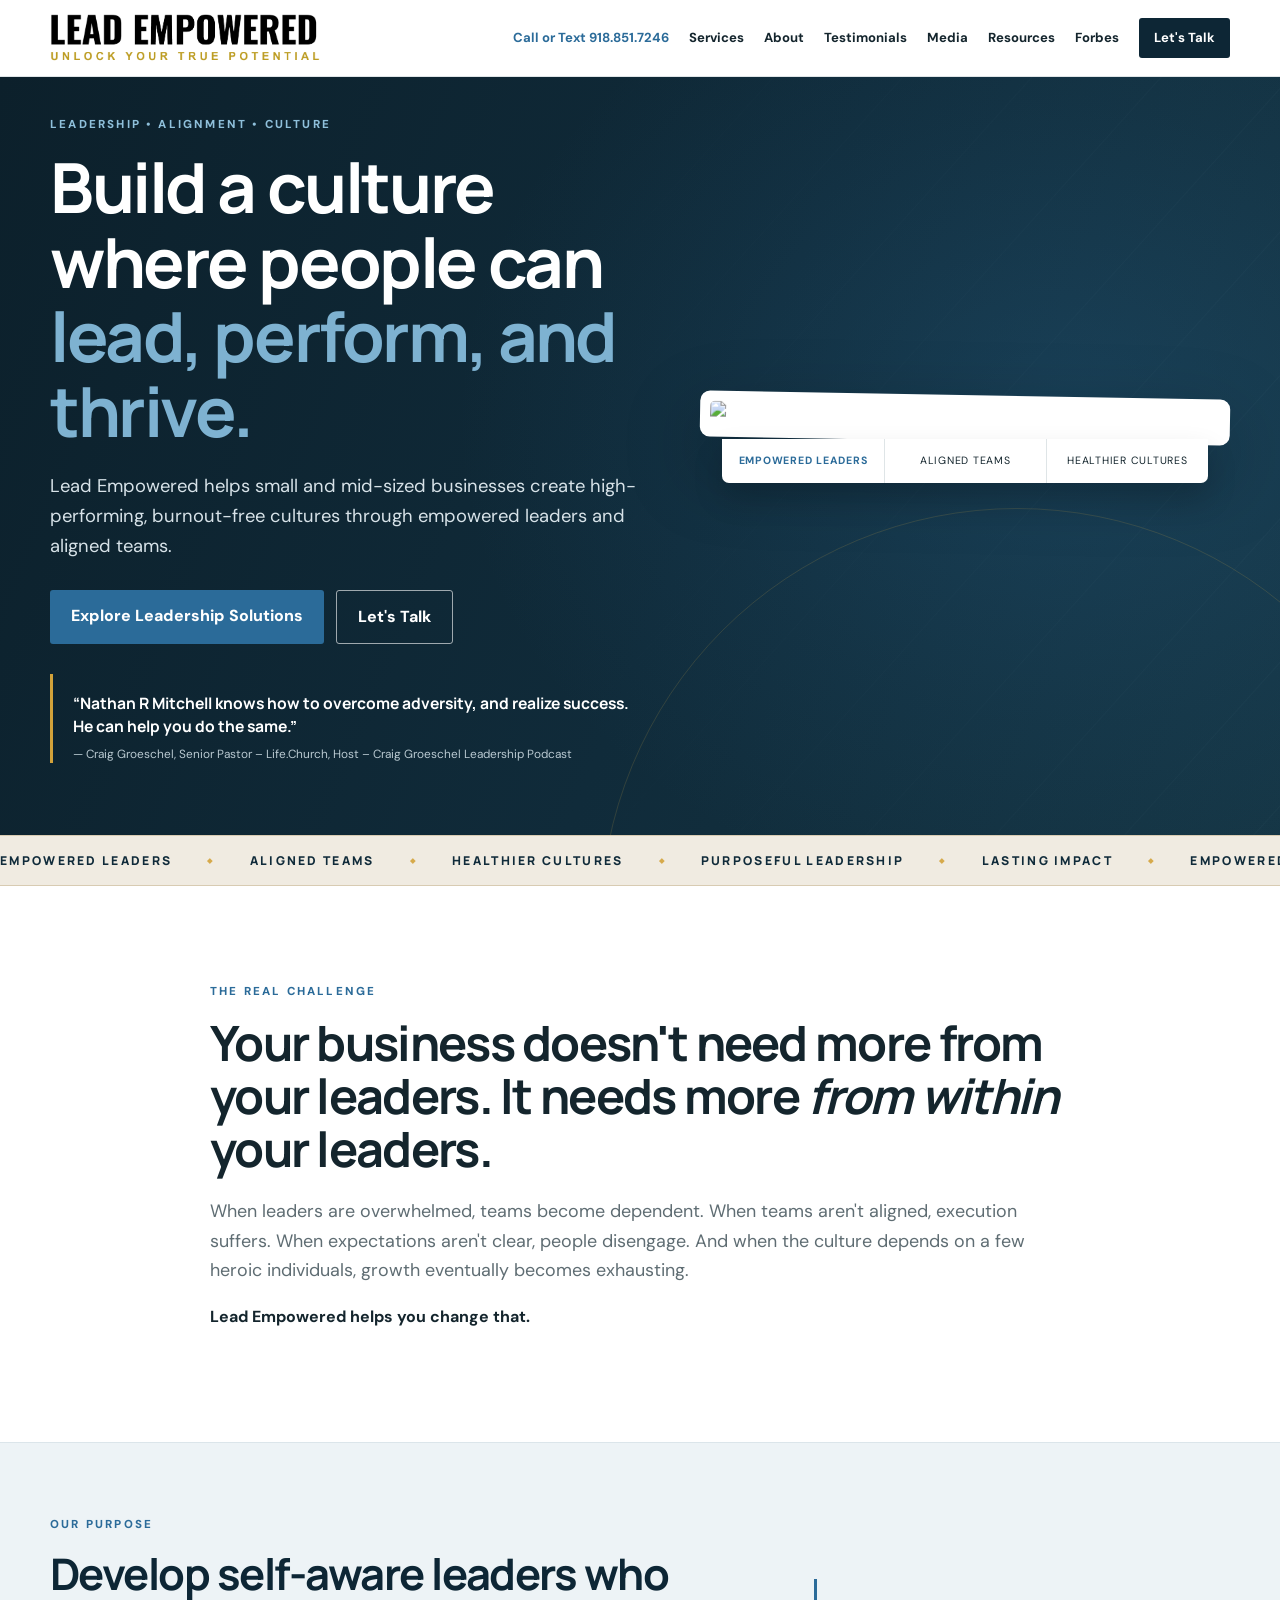
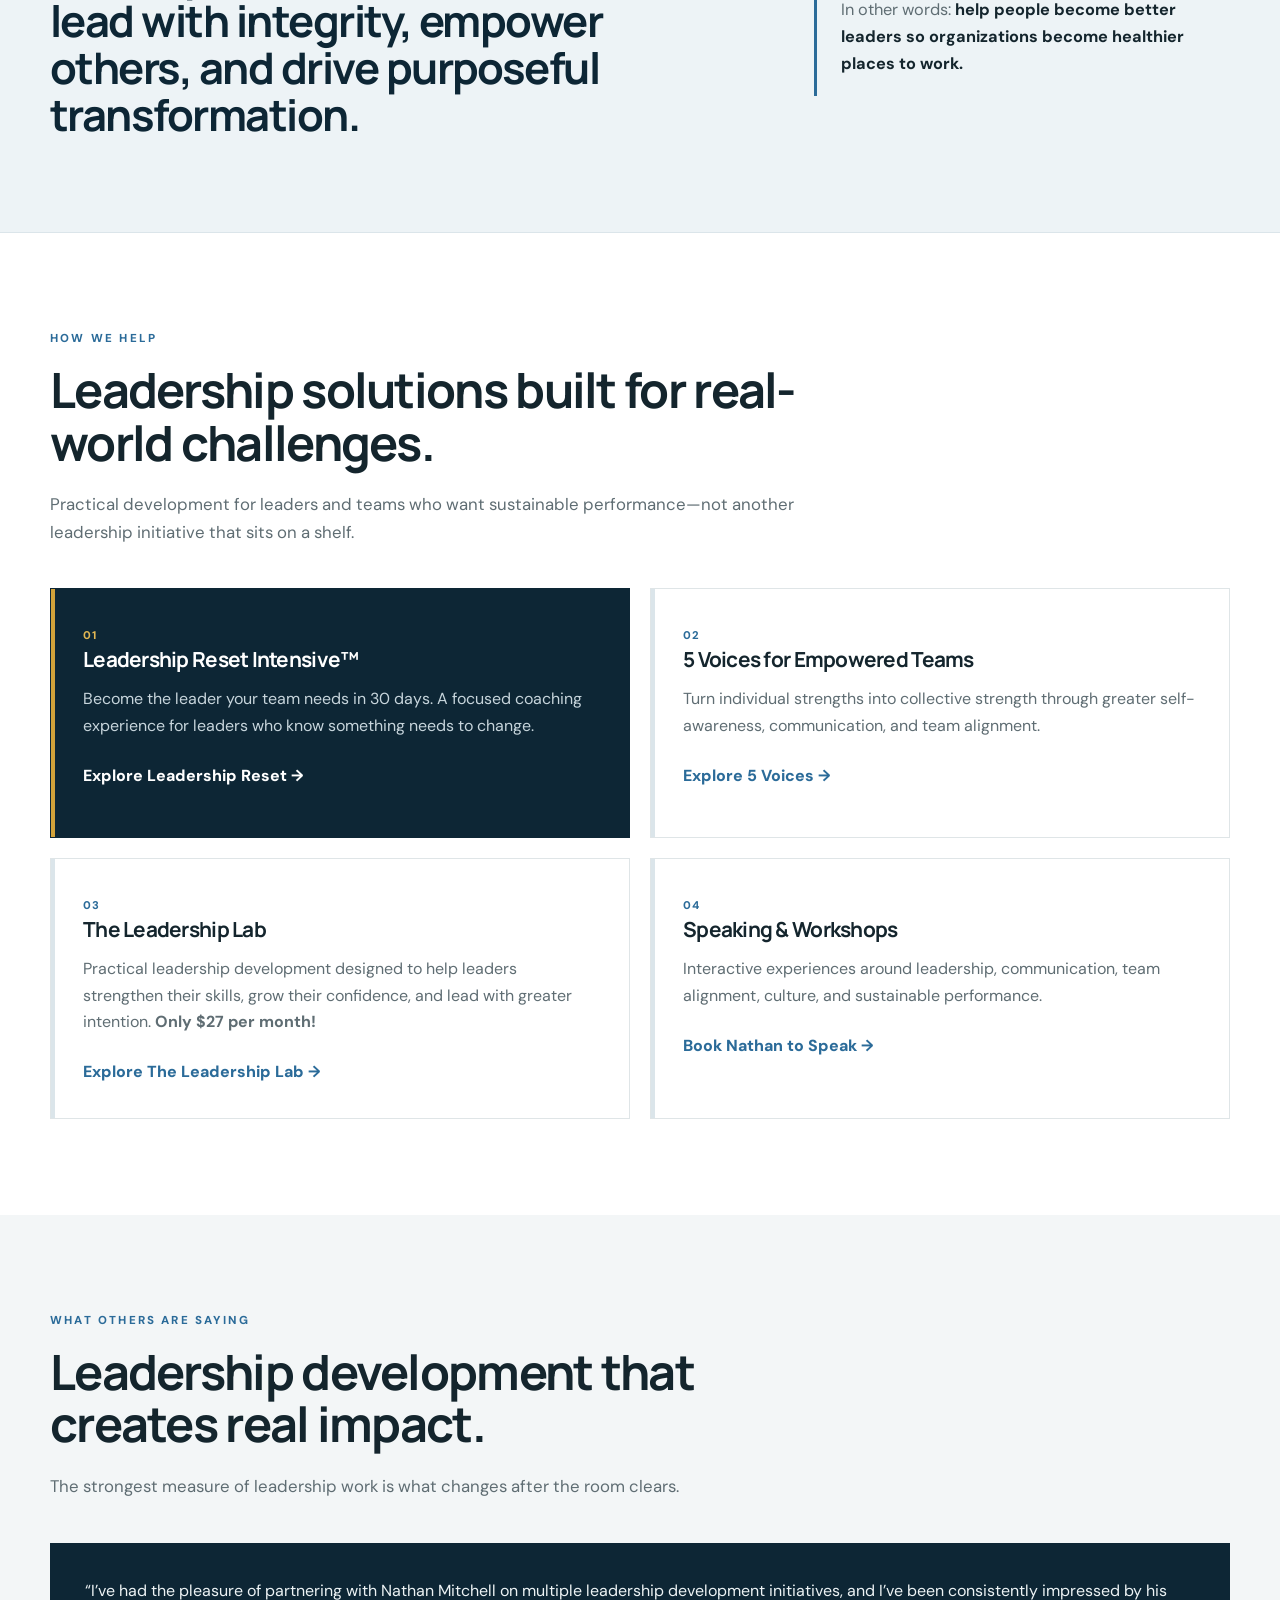
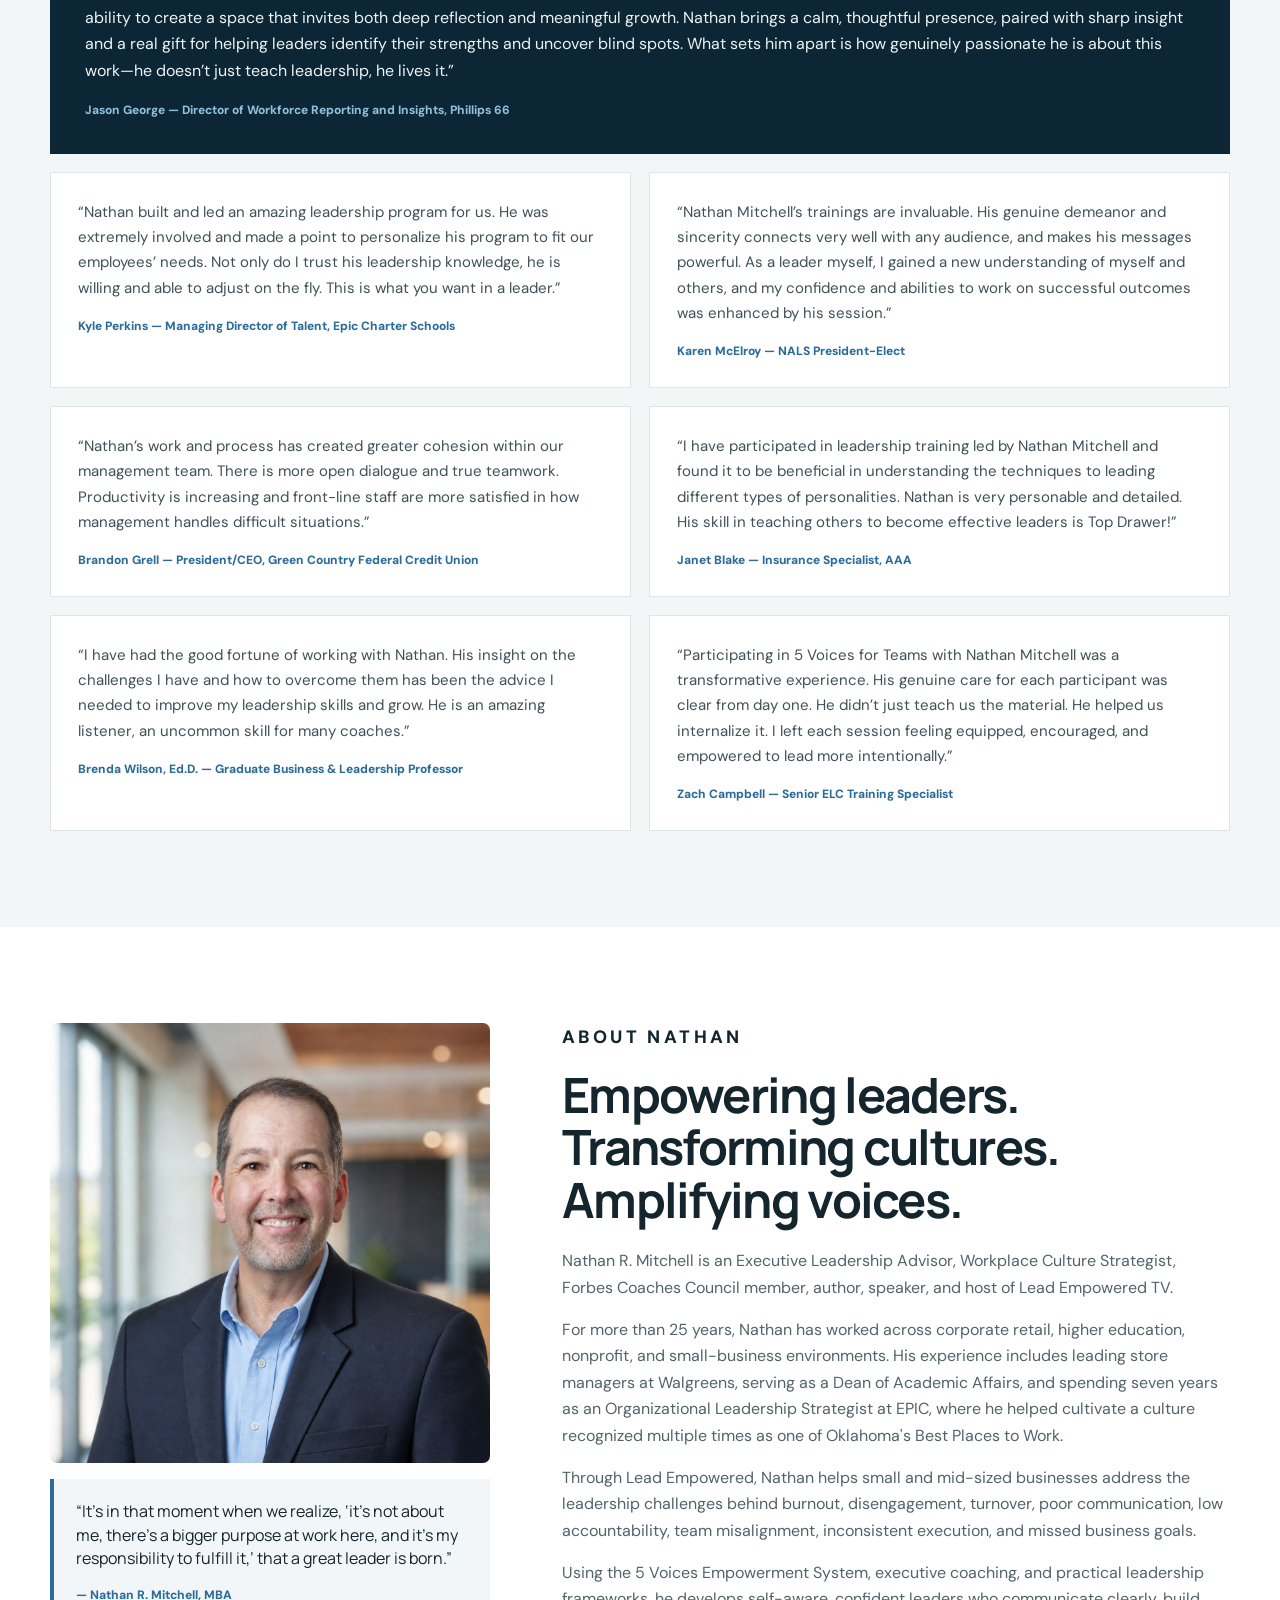
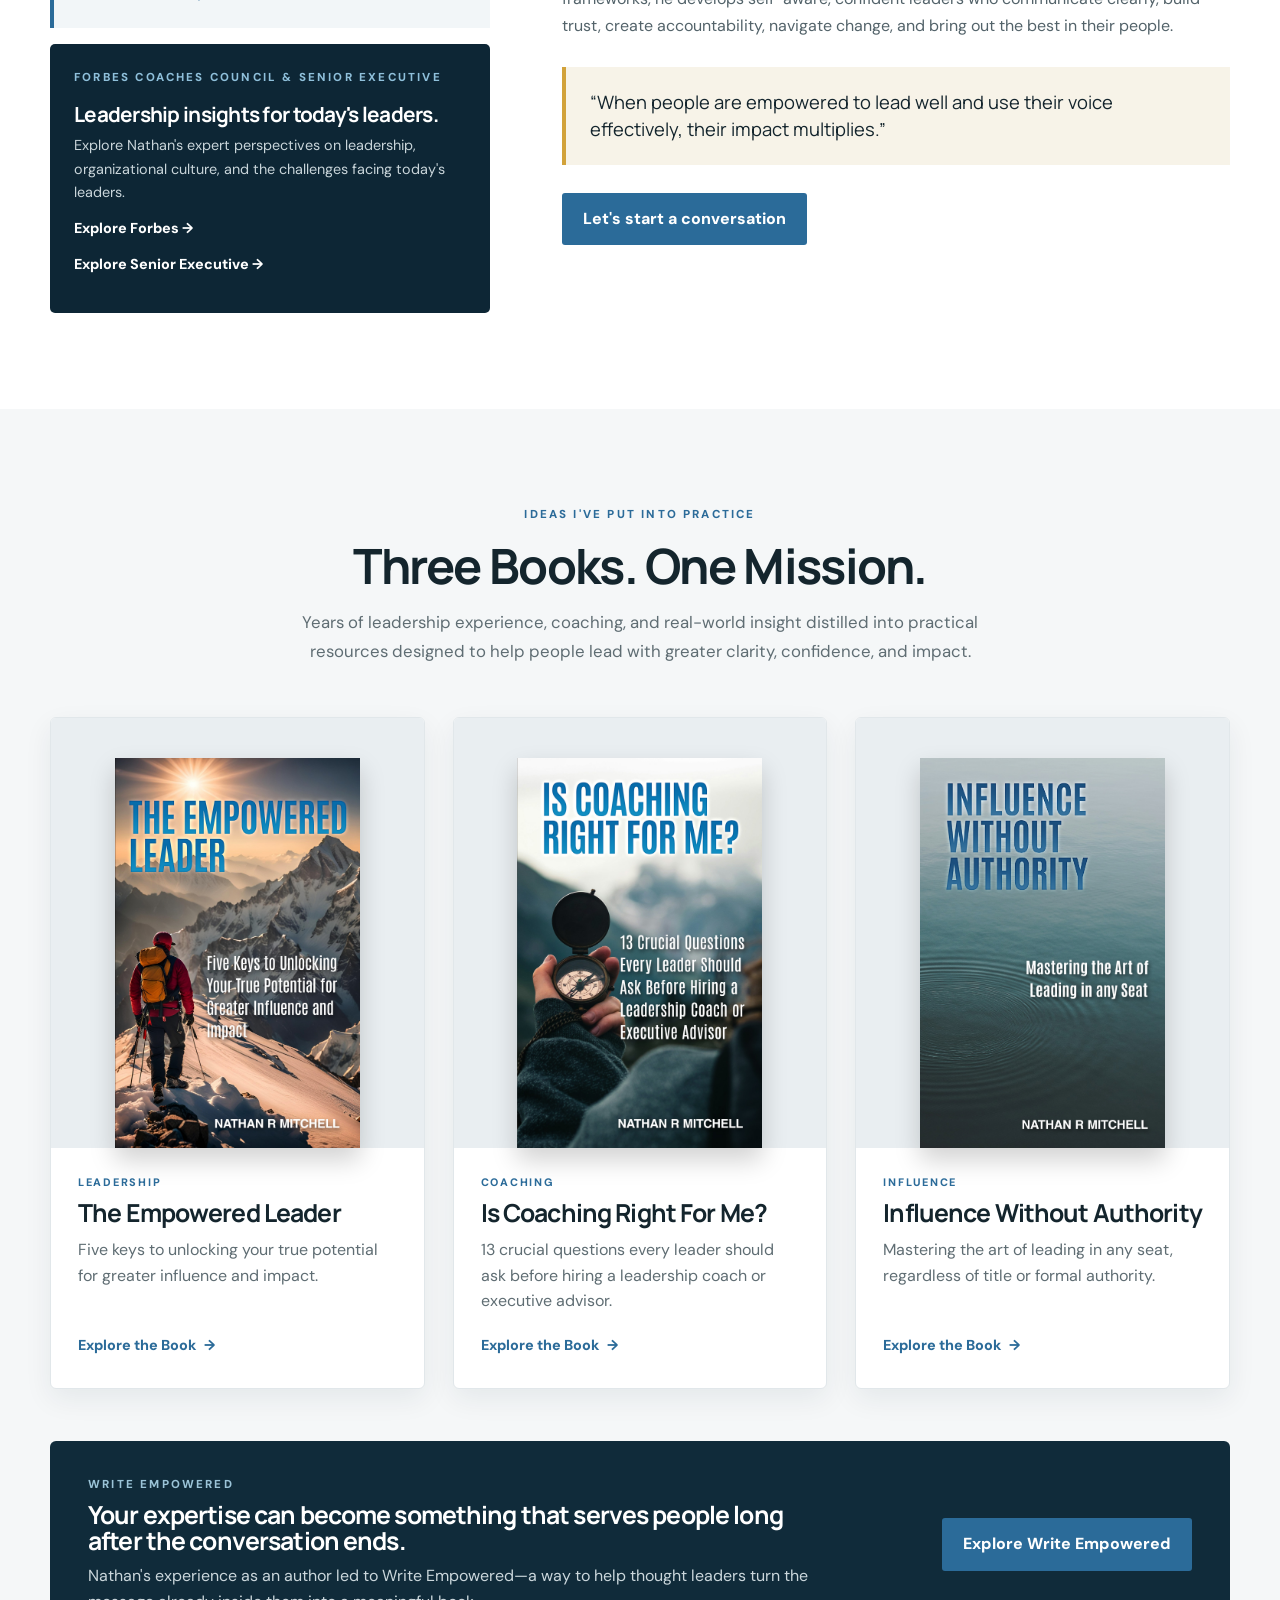
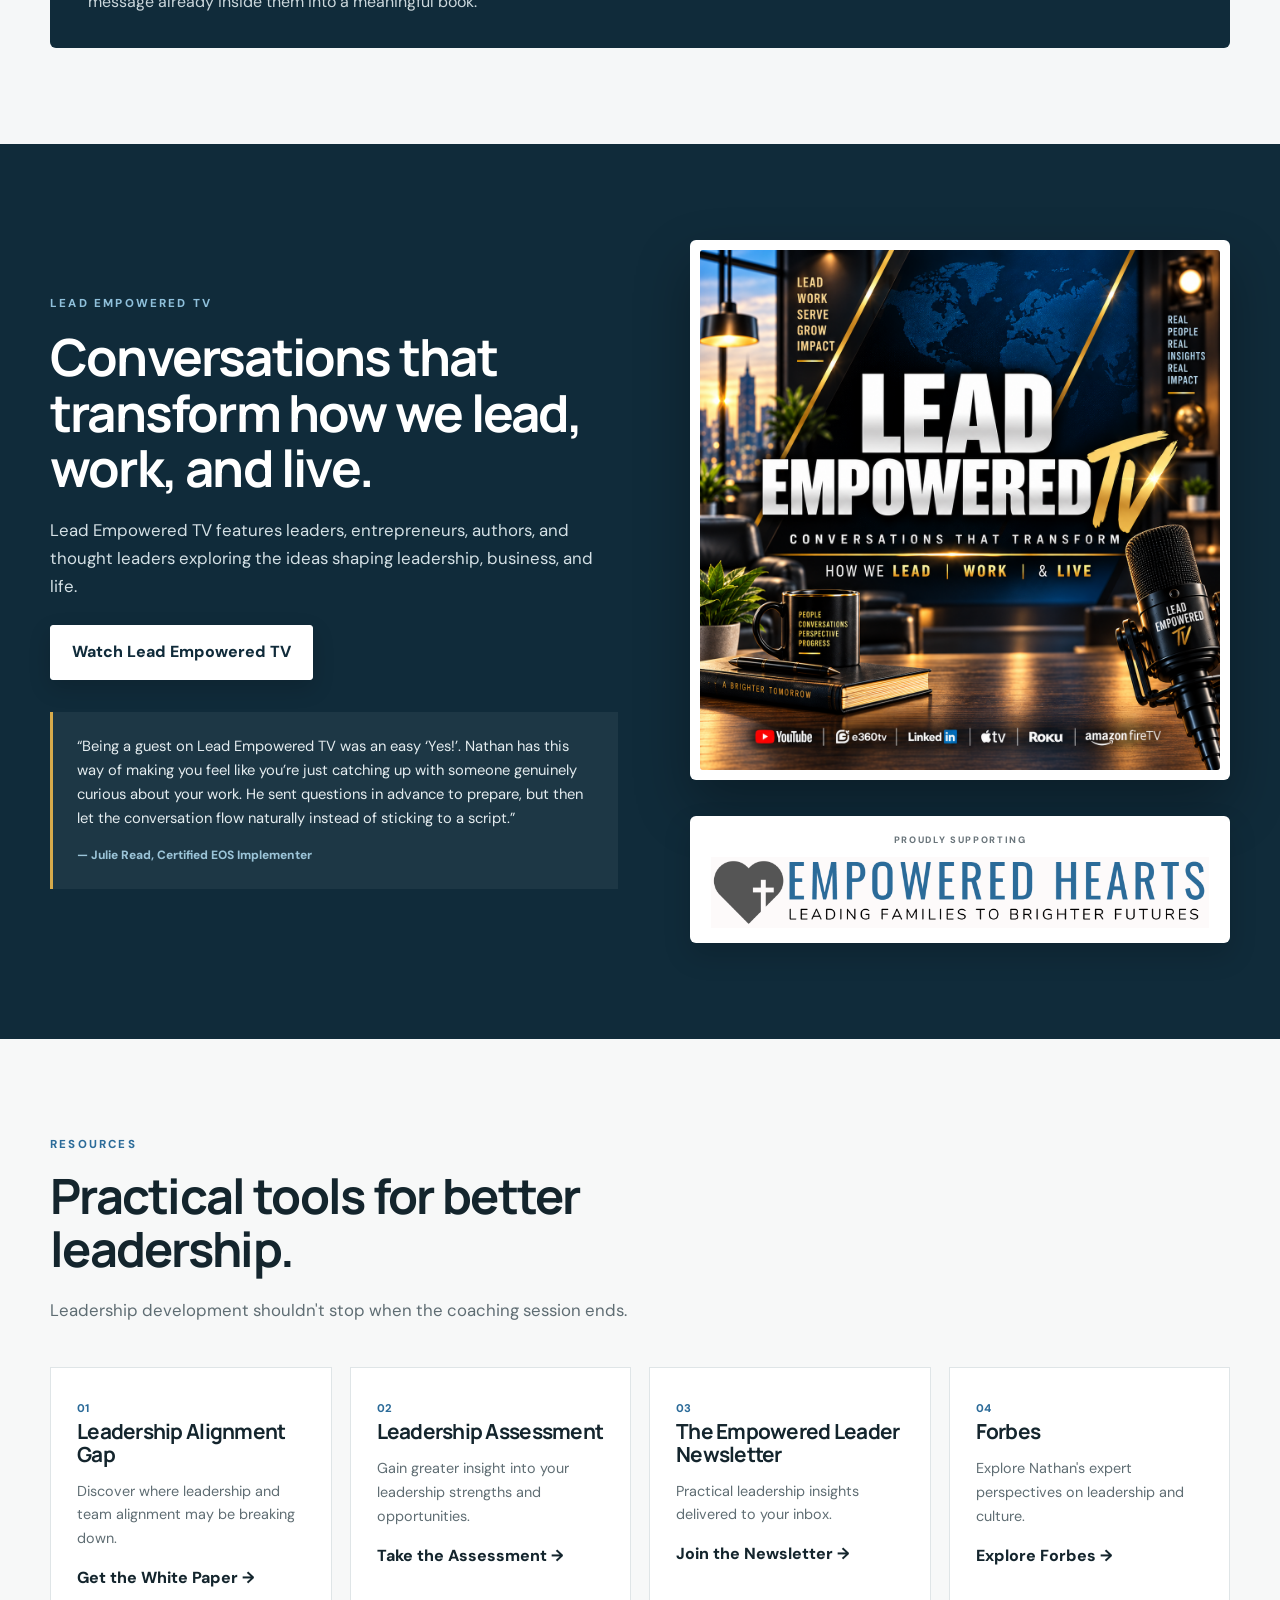
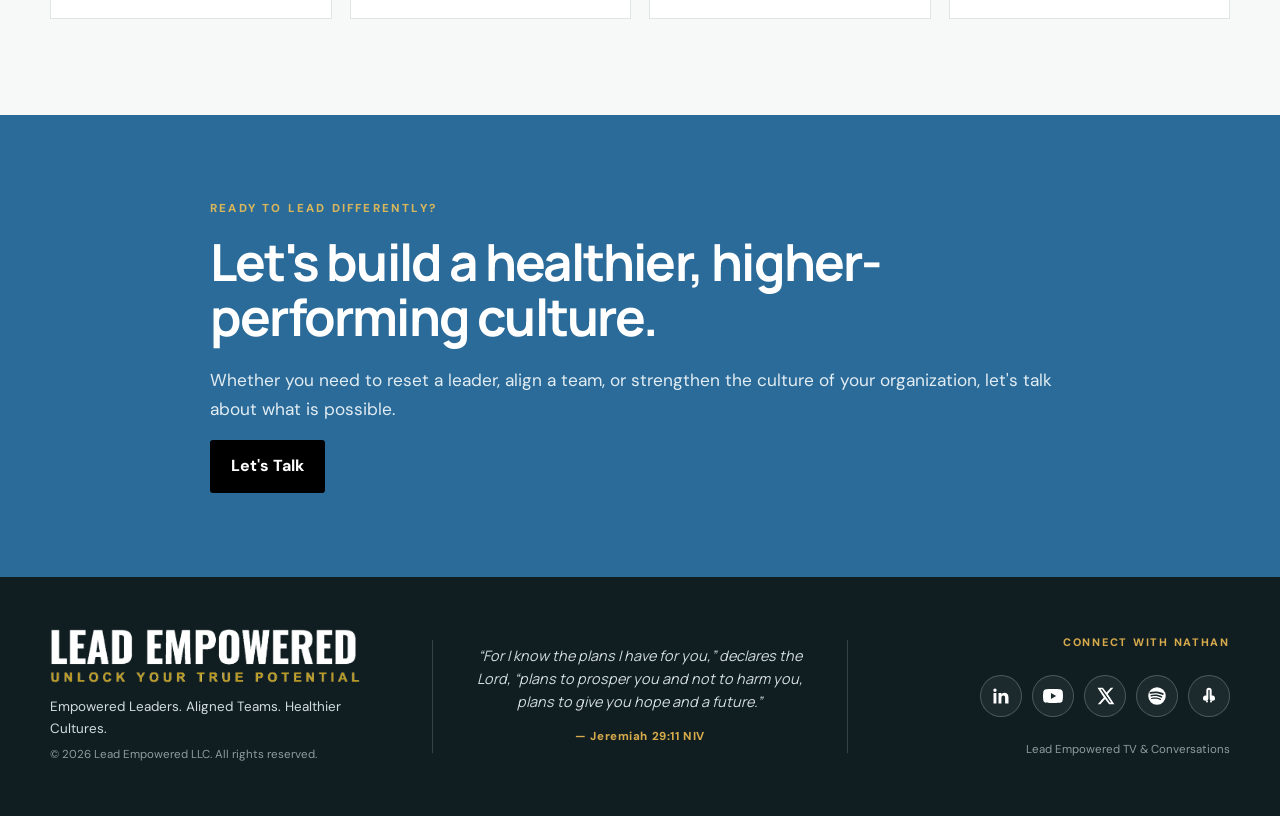
==== index.html @ 53074655 "Extend marquee repetitions for seamless scrolling" ====
<!DOCTYPE html>
<html lang="en">
<head>
<meta charset="UTF-8"><meta name="viewport" content="width=device-width, initial-scale=1.0">
<meta name="description" content="Lead Empowered helps small and mid-sized businesses build high-performing, burnout-free cultures through empowered leaders and aligned teams.">
<title>Lead Empowered | Empowered Leaders. Aligned Teams. Healthier Cultures.</title>
<link rel="stylesheet" href="/styles.css">
</head>
<body>
<header class="site-header"><div class="container nav-wrap">
<a class="brand-logo" href="/" aria-label="Lead Empowered home"><img src="/assets/lead-empowered-logo-transparent.png" alt="Lead Empowered — Unlock Your True Potential"></a>
<nav><a class="phone-link" href="tel:+19188517246">Call or Text <strong>918.851.7246</strong></a><a href="#services">Services</a><a href="#about">About</a><a href="#testimonials">Testimonials</a><a href="#media">Media</a><a href="#resources">Resources</a><a href="https://councils.forbes.com/profile/Nathan-Mitchell-Leadership-Strategist-%7C-Executive-Advisor-%7C-Top-Selling-Author-Lead-Empowered-LLC/7c640539-7026-4e74-ae1f-aed99f5e861d" target="_blank" rel="noopener">Forbes</a><a class="nav-cta" href="#contact-modal" data-open-contact>Let's Talk</a></nav>
</div></header>
<main>
<section class="hero"><div class="hero-shell container">
<div class="hero-copy-block"><p class="eyebrow light-eyebrow">LEADERSHIP • ALIGNMENT • CULTURE</p><h1>Build a culture where people can <span>lead, perform, and thrive.</span></h1><p class="hero-copy">Lead Empowered helps small and mid-sized businesses create high-performing, burnout-free cultures through empowered leaders and aligned teams.</p><div class="actions"><a class="button primary" href="#services">Explore Leadership Solutions</a><a class="button outline-light" href="#contact-modal" data-open-contact>Let's Talk</a></div><blockquote class="hero-endorsement"><p>“Nathan R Mitchell knows how to overcome adversity, and realize success. He can help you do the same.”</p><cite>— Craig Groeschel, Senior Pastor – Life.Church, Host – Craig Groeschel Leadership Podcast</cite></blockquote></div>
<div class="hero-visual"><div class="hero-image-frame"><img src="/assets/lead-empowered-hero-team.png" alt="Leadership team collaborating around a conference table"></div><div class="hero-stat"><strong>Empowered Leaders</strong><span>Aligned Teams</span><span>Healthier Cultures</span></div></div>
</div></section>
<div class="brand-marquee" aria-label="Empowered Leaders, Aligned Teams, Healthier Cultures, Purposeful Leadership, Lasting Impact"><div class="brand-marquee-track"><div class="brand-marquee-group"><span class="brand-marquee-item">EMPOWERED LEADERS</span><span class="brand-marquee-item">ALIGNED TEAMS</span><span class="brand-marquee-item">HEALTHIER CULTURES</span><span class="brand-marquee-item">PURPOSEFUL LEADERSHIP</span><span class="brand-marquee-item">LASTING IMPACT</span></div><div class="brand-marquee-group" aria-hidden="true"><span class="brand-marquee-item">EMPOWERED LEADERS</span><span class="brand-marquee-item">ALIGNED TEAMS</span><span class="brand-marquee-item">HEALTHIER CULTURES</span><span class="brand-marquee-item">PURPOSEFUL LEADERSHIP</span><span class="brand-marquee-item">LASTING IMPACT</span></div><div class="brand-marquee-group" aria-hidden="true"><span class="brand-marquee-item">EMPOWERED LEADERS</span><span class="brand-marquee-item">ALIGNED TEAMS</span><span class="brand-marquee-item">HEALTHIER CULTURES</span><span class="brand-marquee-item">PURPOSEFUL LEADERSHIP</span><span class="brand-marquee-item">LASTING IMPACT</span></div><div class="brand-marquee-group" aria-hidden="true"><span class="brand-marquee-item">EMPOWERED LEADERS</span><span class="brand-marquee-item">ALIGNED TEAMS</span><span class="brand-marquee-item">HEALTHIER CULTURES</span><span class="brand-marquee-item">PURPOSEFUL LEADERSHIP</span><span class="brand-marquee-item">LASTING IMPACT</span></div></div></div>
<section class="section problem"><div class="container narrow"><p class="eyebrow">THE REAL CHALLENGE</p><h2>Your business doesn't need more from your leaders. It needs more <em>from within</em> your leaders.</h2><p class="lead">When leaders are overwhelmed, teams become dependent. When teams aren't aligned, execution suffers. When expectations aren't clear, people disengage. And when the culture depends on a few heroic individuals, growth eventually becomes exhausting.</p><p class="bold">Lead Empowered helps you change that.</p></div></section>
<section class="purpose"><div class="container purpose-inner"><div><p class="eyebrow">OUR PURPOSE</p><h2>Develop self-aware leaders who lead with integrity, empower others, and drive purposeful transformation.</h2></div><div class="purpose-note">In other words: <strong>help people become better leaders so organizations become healthier places to work.</strong></div></div></section>
<section class="section" id="services"><div class="container"><div class="section-heading"><p class="eyebrow">HOW WE HELP</p><h2>Leadership solutions built for real-world challenges.</h2><p>Practical development for leaders and teams who want sustainable performance—not another leadership initiative that sits on a shelf.</p></div><div class="service-grid">
<article class="service-card featured"><span>01</span><h3>Leadership Reset Intensive™</h3><p>Become the leader your team needs in 30 days. A focused coaching experience for leaders who know something needs to change.</p><a href="https://leadershipreset.netlify.app/" target="_blank" rel="noopener">Explore Leadership Reset <b>→</b></a></article>
<article class="service-card"><span>02</span><h3>5 Voices for Empowered Teams</h3><p>Turn individual strengths into collective strength through greater self-awareness, communication, and team alignment.</p><a href="https://5voices.netlify.app/" target="_blank" rel="noopener">Explore 5 Voices <b>→</b></a></article>
<article class="service-card"><span>03</span><h3>The Leadership Lab</h3><p>Practical leadership development designed to help leaders strengthen their skills, grow their confidence, and lead with greater intention. <strong>Only $27 per month!</strong></p><a href="https://leadempoweredleadershiplab.netlify.app/" target="_blank" rel="noopener">Explore The Leadership Lab <b>→</b></a></article>
<article class="service-card"><span>04</span><h3>Speaking &amp; Workshops</h3><p>Interactive experiences around leadership, communication, team alignment, culture, and sustainable performance.</p><a href="https://speakempowered.com/speakers/nathan-r-mitchell" target="_blank" rel="noopener">Book Nathan to Speak <b>→</b></a></article>
</div></div></section>
<section class="section testimonials" id="testimonials"><div class="container"><div class="section-heading"><p class="eyebrow">WHAT OTHERS ARE SAYING</p><h2>Leadership development that creates real impact.</h2><p>The strongest measure of leadership work is what changes after the room clears.</p></div><div class="testimonial-grid">
<article class="testimonial featured-testimonial"><p>“I’ve had the pleasure of partnering with Nathan Mitchell on multiple leadership development initiatives, and I’ve been consistently impressed by his ability to create a space that invites both deep reflection and meaningful growth. Nathan brings a calm, thoughtful presence, paired with sharp insight and a real gift for helping leaders identify their strengths and uncover blind spots. What sets him apart is how genuinely passionate he is about this work—he doesn’t just teach leadership, he lives it.”</p><cite>Jason George — Director of Workforce Reporting and Insights, Phillips 66</cite></article>
<article class="testimonial"><p>“Nathan built and led an amazing leadership program for us. He was extremely involved and made a point to personalize his program to fit our employees’ needs. Not only do I trust his leadership knowledge, he is willing and able to adjust on the fly. This is what you want in a leader.”</p><cite>Kyle Perkins — Managing Director of Talent, Epic Charter Schools</cite></article>
<article class="testimonial"><p>“Nathan Mitchell’s trainings are invaluable. His genuine demeanor and sincerity connects very well with any audience, and makes his messages powerful. As a leader myself, I gained a new understanding of myself and others, and my confidence and abilities to work on successful outcomes was enhanced by his session.”</p><cite>Karen McElroy — NALS President-Elect</cite></article>
<article class="testimonial"><p>“Nathan’s work and process has created greater cohesion within our management team. There is more open dialogue and true teamwork. Productivity is increasing and front-line staff are more satisfied in how management handles difficult situations.”</p><cite>Brandon Grell — President/CEO, Green Country Federal Credit Union</cite></article>
<article class="testimonial"><p>“I have participated in leadership training led by Nathan Mitchell and found it to be beneficial in understanding the techniques to leading different types of personalities. Nathan is very personable and detailed. His skill in teaching others to become effective leaders is Top Drawer!”</p><cite>Janet Blake — Insurance Specialist, AAA</cite></article>
<article class="testimonial"><p>“I have had the good fortune of working with Nathan. His insight on the challenges I have and how to overcome them has been the advice I needed to improve my leadership skills and grow. He is an amazing listener, an uncommon skill for many coaches.”</p><cite>Brenda Wilson, Ed.D. — Graduate Business &amp; Leadership Professor</cite></article>
<article class="testimonial"><p>“Participating in 5 Voices for Teams with Nathan Mitchell was a transformative experience. His genuine care for each participant was clear from day one. He didn’t just teach us the material. He helped us internalize it. I left each session feeling equipped, encouraged, and empowered to lead more intentionally.”</p><cite>Zach Campbell — Senior ELC Training Specialist</cite></article>
</div></div></section>
<section class="section about" id="about"><div class="container about-grid">
<div class="about-sidebar"><div class="about-photo"><img src="/assets/nathan-mitchell-new-headshot.png" alt="Nathan R. Mitchell, Leadership Consultant and Forbes Coaches Council member"></div><blockquote class="bio-quote"><p>“It's in that moment when we realize, ‘it's not about me, there's a bigger purpose at work here, and it's my responsibility to fulfill it,’ that a great leader is born.”</p><cite>— Nathan R. Mitchell, MBA</cite></blockquote><div class="forbes-card"><p class="eyebrow">FORBES COACHES COUNCIL &amp; SENIOR EXECUTIVE</p><h3>Leadership insights for today's leaders.</h3><p>Explore Nathan's expert perspectives on leadership, organizational culture, and the challenges facing today's leaders.</p><p><a class="text-link" href="https://councils.forbes.com/profile/Nathan-Mitchell-Leadership-Strategist-%7C-Executive-Advisor-%7C-Top-Selling-Author-Lead-Empowered-LLC/7c640539-7026-4e74-ae1f-aed99f5e861d" target="_blank" rel="noopener">Explore Forbes <b>→</b></a></p><p><a class="text-link" href="https://seniorexecutive.com/profile/Nathan-Mitchell-Founder-CEO-%7C-Leadership-Strategist-Executive-Advisor-Lead-Empowered-LLC/df29bb0e-c88a-44e7-af26-050560b61842" target="_blank" rel="noopener">Explore Senior Executive <b>→</b></a></p></div></div>
<div class="about-copy"><p class="eyebrow">ABOUT NATHAN</p><h2>Empowering leaders. Transforming cultures. Amplifying voices.</h2><p>Nathan R. Mitchell is an Executive Leadership Advisor, Workplace Culture Strategist, Forbes Coaches Council member, author, speaker, and host of Lead Empowered TV.</p><p>For more than 25 years, Nathan has worked across corporate retail, higher education, nonprofit, and small-business environments. His experience includes leading store managers at Walgreens, serving as a Dean of Academic Affairs, and spending seven years as an Organizational Leadership Strategist at EPIC, where he helped cultivate a culture recognized multiple times as one of Oklahoma's Best Places to Work.</p><p>Through Lead Empowered, Nathan helps small and mid-sized businesses address the leadership challenges behind burnout, disengagement, turnover, poor communication, low accountability, team misalignment, inconsistent execution, and missed business goals.</p><p>Using the 5 Voices Empowerment System, executive coaching, and practical leadership frameworks, he develops self-aware, confident leaders who communicate clearly, build trust, create accountability, navigate change, and bring out the best in their people.</p><div class="about-callout">“When people are empowered to lead well and use their voice effectively, their impact multiplies.”</div><a class="button primary" href="#contact-modal" data-open-contact>Let's start a conversation</a></div>
</div></section>
<section class="section author-portfolio" id="books"><div class="container"><div class="section-heading author-heading"><p class="eyebrow">IDEAS I'VE PUT INTO PRACTICE</p><h2>Three Books. One Mission.</h2><p>Years of leadership experience, coaching, and real-world insight distilled into practical resources designed to help people lead with greater clarity, confidence, and impact.</p></div><div class="book-grid">
<article class="book-card"><div class="book-cover"><img src="/assets/the-empowered-leader.jpg" alt="The Empowered Leader by Nathan R. Mitchell"></div><div class="book-content"><p class="book-category">LEADERSHIP</p><h3>The Empowered Leader</h3><p>Five keys to unlocking your true potential for greater influence and impact.</p><a class="text-link" href="https://www.amazon.com/dp/B0FLYDNDMF" target="_blank" rel="noopener">Explore the Book <span>→</span></a></div></article>
<article class="book-card"><div class="book-cover"><img src="/assets/is-coaching-right-for-me.jpg" alt="Is Coaching Right For Me? by Nathan R. Mitchell"></div><div class="book-content"><p class="book-category">COACHING</p><h3>Is Coaching Right For Me?</h3><p>13 crucial questions every leader should ask before hiring a leadership coach or executive advisor.</p><a class="text-link" href="https://www.amazon.com/dp/B0FMJZVN7X" target="_blank" rel="noopener">Explore the Book <span>→</span></a></div></article>
<article class="book-card"><div class="book-cover"><img src="/assets/influence-without-authority.jpg" alt="Influence Without Authority by Nathan R. Mitchell"></div><div class="book-content"><p class="book-category">INFLUENCE</p><h3>Influence Without Authority</h3><p>Mastering the art of leading in any seat, regardless of title or formal authority.</p><a class="text-link" href="https://www.amazon.com/dp/B0FN3SRHXJ" target="_blank" rel="noopener">Explore the Book <span>→</span></a></div></article></div><div class="write-empowered-cta"><div><p class="eyebrow">WRITE EMPOWERED</p><h3>Your expertise can become something that serves people long after the conversation ends.</h3><p>Nathan's experience as an author led to Write Empowered—a way to help thought leaders turn the message already inside them into a meaningful book.</p></div><a class="button primary" href="https://write-empowered.netlify.app/" target="_blank" rel="noopener">Explore Write Empowered</a></div></div></section>
<section class="section media" id="media"><div class="container media-grid"><div class="media-copy"><p class="eyebrow light-eyebrow">LEAD EMPOWERED TV</p><h2>Conversations that transform how we lead, work, and live.</h2><p>Lead Empowered TV features leaders, entrepreneurs, authors, and thought leaders exploring the ideas shaping leadership, business, and life.</p><a class="button light-button" href="https://lead-empowered-tv.netlify.app/" target="_blank" rel="noopener">Watch Lead Empowered TV</a><blockquote class="media-endorsement"><p>“Being a guest on Lead Empowered TV was an easy ‘Yes!’. Nathan has this way of making you feel like you’re just catching up with someone genuinely curious about your work. He sent questions in advance to prepare, but then let the conversation flow naturally instead of sticking to a script.”</p><cite>— Julie Read, Certified EOS Implementer</cite></blockquote></div><div class="media-visual"><div class="media-image"><a href="https://LeadEmpoweredTV.com" target="_blank" rel="noopener" aria-label="Visit Lead Empowered TV"><img src="/assets/LETV%20Canvas.png" alt="Lead Empowered TV — Conversations That Transform How We Lead, Work, &amp; Live"></a></div><a class="foundation-link" href="https://empoweredheartsfoundation.netlify.app/" target="_blank" rel="noopener" aria-label="Visit Empowered Hearts Foundation"><span class="foundation-kicker">PROUDLY SUPPORTING</span><img src="/assets/empowered-hearts-logo.png" alt="Empowered Hearts Foundation — Leading Families to Brighter Futures"></a></div></div></section>
<section class="section resources" id="resources"><div class="container"><div class="section-heading"><p class="eyebrow">RESOURCES</p><h2>Practical tools for better leadership.</h2><p>Leadership development shouldn't stop when the coaching session ends.</p></div><div class="resource-grid"><article class="resource"><span>01</span><h3>Leadership Alignment Gap</h3><p>Discover where leadership and team alignment may be breaking down.</p><a href="https://lead-empowered-llc.kit.com/white-paper" target="_blank" rel="noopener">Get the White Paper →</a></article><article class="resource"><span>02</span><h3>Leadership Assessment</h3><p>Gain greater insight into your leadership strengths and opportunities.</p><a href="https://nathanmitchell.giantos.com/store/5-voices" target="_blank" rel="noopener">Take the Assessment →</a></article><article class="resource"><span>03</span><h3>The Empowered Leader Newsletter</h3><p>Practical leadership insights delivered to your inbox.</p><a href="https://lead-empowered-llc.kit.com/newsletter" target="_blank" rel="noopener">Join the Newsletter →</a></article><article class="resource"><span>04</span><h3>Forbes</h3><p>Explore Nathan's expert perspectives on leadership and culture.</p><a href="https://councils.forbes.com/profile/Nathan-Mitchell-Leadership-Strategist-%7C-Executive-Advisor-%7C-Top-Selling-Author-Lead-Empowered-LLC/7c640539-7026-4e74-ae1f-aed99f5e861d" target="_blank" rel="noopener">Explore Forbes →</a></article></div></div></section>
<section class="cta"><div class="container narrow"><p class="eyebrow">READY TO LEAD DIFFERENTLY?</p><h2>Let's build a healthier, higher-performing culture.</h2><p>Whether you need to reset a leader, align a team, or strengthen the culture of your organization, let's talk about what is possible.</p><a class="button" style="background:#000;color:#fff" href="#contact-modal" data-open-contact>Let's Talk</a></div></section>
</main>
<footer class="site-footer"><div class="footer-columns"><div class="footer-column footer-left"><img class="footer-brand-image" src="/assets/lead-empowered-logo-footer-transparent.png" alt="Lead Empowered LLC"><p class="footer-tagline">Empowered Leaders. Aligned Teams. Healthier Cultures.</p><p class="footer-copyright">© 2026 Lead Empowered LLC. All rights reserved.</p></div><div class="footer-column footer-center"><div class="footer-verse"><p><em>“For I know the plans I have for you,” declares the Lord, “plans to prosper you and not to harm you, plans to give you hope and a future.”</em></p><cite>— Jeremiah 29:11 NIV</cite></div></div><div class="footer-column footer-right"><p class="footer-social-title">CONNECT WITH NATHAN</p><div class="footer-social-links" aria-label="Nathan Mitchell social and media links"><a href="https://www.linkedin.com/in/nathanrmitchell/" target="_blank" rel="noopener" aria-label="LinkedIn" title="LinkedIn"><svg viewBox="0 0 24 24" aria-hidden="true"><path d="M6.5 8.3H3V21h3.5V8.3ZM4.75 3A2.05 2.05 0 1 0 4.75 7.1 2.05 2.05 0 0 0 4.75 3ZM21 13.72c0-3.82-2.04-5.6-4.76-5.6-2.2 0-3.18 1.21-3.73 2.06V8.3H9V21h3.51v-6.29c0-1.66.31-3.27 2.37-3.27 2.03 0 2.06 1.9 2.06 3.38V21H21v-7.28Z"/></svg></a><a href="https://www.youtube.com/@LeadEmpoweredTV" target="_blank" rel="noopener" aria-label="YouTube" title="YouTube"><svg viewBox="0 0 24 24" aria-hidden="true"><path d="M23.5 6.2a3.02 3.02 0 0 0-2.12-2.13C19.51 3.55 12 3.55 12 3.55s-7.51 0-9.38.52A3.02 3.02 0 0 0 .5 6.2 31.3 31.3 0 0 0 0 12a31.3 31.3 0 0 0 .5 5.8 3.02 3.02 0 0 0 2.12 2.13c1.87.52 9.38.52 9.38.52s7.51 0 9.38-.52a3.02 3.02 0 0 0 2.12-2.13A31.3 31.3 0 0 0 24 12a31.3 31.3 0 0 0-.5-5.8ZM9.55 15.58V8.42L15.82 12l-6.27 3.58Z"/></svg></a><a href="https://x.com/LeadEmpoweredTV" target="_blank" rel="noopener" aria-label="X" title="X"><svg viewBox="0 0 24 24" aria-hidden="true"><path d="M18.9 2H22l-6.77 7.74L23.2 22h-6.24l-4.89-6.4L6.47 22H3.36l7.24-8.27L3 2h6.4l4.42 5.84L18.9 2Zm-1.1 17.92h1.72L8.47 3.96H6.62L17.8 19.92Z"/></svg></a><a href="https://open.spotify.com/show/033vvE1kZhwnEYryCUpQne" target="_blank" rel="noopener" aria-label="Spotify" title="Spotify"><svg viewBox="0 0 24 24" aria-hidden="true"><path d="M12 1.5A10.5 10.5 0 1 0 12 22.5 10.5 10.5 0 0 0 12 1.5Zm4.81 15.06a.72.72 0 0 1-.99.24c-2.71-1.66-6.12-2.03-10.14-1.11a.72.72 0 1 1-.32-1.4c4.4-1 8.18-.58 11.21 1.27.34.21.45.66.24 1Zm1.33-2.94a.9.9 0 0 1-1.24.3c-3.1-1.9-7.82-2.45-11.49-1.34a.9.9 0 1 1-.52-1.72c4.19-1.27 9.42-.64 12.95 1.52.42.26.55.81.55 1.24Zm.11-3.06C14.53 8.4 8.13 8.2 4.42 9.33a1.08 1.08 0 0 1-.63-2.07c4.26-1.29 11.36-1.04 15.69 1.53a1.08 1.08 0 1 1-1.23 1.77Z"/></svg></a><a href="https://podcasts.apple.com/us/podcast/lead-empowered-tv-conversations-that-transform-how-we-lead-work-and-live/id1896902342" target="_blank" rel="noopener" aria-label="Apple Podcasts" title="Apple Podcasts"><svg viewBox="0 0 24 24" aria-hidden="true"><path d="M12 2.2a3.2 3.2 0 0 0-3.2 3.2v6.1a3.2 3.2 0 1 0 2.4 3.1v-9.2a.8.8 0 0 1 1.6 0v9.2a3.2 3.2 0 1 0 2.4-3.1V5.4A3.2 3.2 0 0 0 12 2.2Zm-1.2 16.4a1.2 1.2 0 1 1-2.4 0 1.2 1.2 0 0 1 2.4 0Zm4.8 0a1.2 1.2 0 1 1-2.4 0 1.2 1.2 0 0 1 2.4 0Z"/></svg></a></div><p class="footer-social-label">Lead Empowered TV &amp; Conversations</p></div></div></footer>
<div class="modal" id="contact-modal" aria-hidden="true"><div class="modal-backdrop" data-close-contact></div><div class="modal-dialog" role="dialog" aria-modal="true" aria-labelledby="contact-title"><button class="modal-close" data-close-contact aria-label="Close">×</button><p class="eyebrow">LET'S TALK</p><h2 id="contact-title">Start a conversation.</h2><p class="modal-intro">Tell Nathan a little about what you're working through, and we'll be in touch.</p><form class="contact-form" name="lead-empowered-contact" method="POST" data-netlify="true"><input type="hidden" name="form-name" value="lead-empowered-contact"><label>First Name<input name="first-name" required></label><label>Last Name<input name="last-name" required></label><label>Email<input type="email" name="email" required></label><label>Company<input name="company"></label><label>How can I help?<textarea name="message" rows="5" required></textarea></label><button class="button primary" type="submit">Send Message</button></form></div></div>
<script>const modal=document.getElementById('contact-modal');document.querySelectorAll('[data-open-contact]').forEach(e=>e.addEventListener('click',()=>{modal.classList.add('is-open');modal.setAttribute('aria-hidden','false');document.body.classList.add('modal-open')}));document.querySelectorAll('[data-close-contact]').forEach(e=>e.addEventListener('click',()=>{modal.classList.remove('is-open');modal.setAttribute('aria-hidden','true');document.body.classList.remove('modal-open')}));</script>
</body></html>
---- styles.css ----
@import url('https://fonts.googleapis.com/css2?family=DM+Sans:wght@400;500;600;700&family=Manrope:wght@600;700;800&display=swap');
:root{--ink:#14252d;--muted:#5f6d73;--navy:#0d2635;--blue:#2b6b99;--blue2:#6fa8c8;--gold:#d2a23a;--line:#dfe5e7;--paper:#fff;--soft:#f3f6f7;--max:1180px}
*{box-sizing:border-box}html{scroll-behavior:smooth}body{margin:0;color:var(--ink);background:#fff;font-family:'DM Sans',sans-serif;line-height:1.65}h1,h2,h3{font-family:Manrope,sans-serif;line-height:1.08;letter-spacing:-.035em}h1{font-size:clamp(3rem,5.4vw,5.3rem);margin:0 0 22px}h2{font-size:clamp(2.2rem,3.8vw,3.7rem);margin:0 0 22px}h3{font-size:1.3rem;margin:0 0 12px}.container{width:min(calc(100% - 48px),var(--max));margin:auto}.narrow{max-width:860px}.center{text-align:center}.eyebrow{font-size:.72rem;letter-spacing:.19em;font-weight:800;color:var(--blue);margin:0 0 16px}.light-eyebrow{color:#8fc0db}.section{padding:96px 0}.lead{font-size:1.12rem;color:var(--muted)}.bold{font-weight:700}.button{display:inline-block;text-decoration:none;padding:13px 21px;border-radius:3px;font-weight:800;transition:.2s ease}.button:hover{transform:translateY(-1px)}.primary{background:var(--blue);color:#fff}.outline-light{border:1px solid rgba(255,255,255,.6);color:#fff}.light-button{background:#fff;color:var(--navy)}.actions{display:flex;gap:12px;flex-wrap:wrap}.site-header{position:sticky;top:0;z-index:50;background:rgba(255,255,255,.96);backdrop-filter:blur(14px);border-bottom:1px solid var(--line)}.nav-wrap{min-height:76px;display:flex;align-items:center;justify-content:space-between;gap:25px}.brand-logo{display:block;width:270px;line-height:0}.brand-logo img{display:block;width:100%;height:auto}nav{display:flex;align-items:center;gap:20px}nav a{color:var(--ink);text-decoration:none;font-size:.82rem;font-weight:700}.phone-link{color:var(--blue)!important;white-space:nowrap}.nav-cta{background:var(--navy);color:#fff!important;padding:9px 15px;border-radius:3px}.hero{background:var(--navy);color:#fff;padding:38px 0 72px;overflow:hidden}.hero-shell{display:grid;grid-template-columns:minmax(0,1fr) minmax(420px,.9fr);gap:62px;align-items:center}.hero-copy-block{max-width:700px}.hero h1 span{color:#7eb2d1}.hero-copy{font-size:1.15rem;color:#d7e2e8;max-width:650px;margin:0 0 28px}.hero-endorsement{margin:30px 0 0;padding:18px 0 0 20px;border-left:3px solid var(--gold);max-width:680px}.hero-endorsement p{font-family:Manrope,sans-serif;font-size:.98rem;line-height:1.45;font-weight:700;margin:0 0 8px}.hero-endorsement cite{display:block;font-size:.74rem;color:#b9c9d1;line-height:1.45;font-style:normal}.hero-visual{position:relative}.hero-image-frame{background:#fff;border-radius:10px;padding:10px;box-shadow:0 30px 80px rgba(0,0,0,.3);transform:rotate(1deg)}.hero-image-frame img{display:block;width:100%;height:auto;border-radius:5px}.hero-stat{display:flex;gap:0;position:relative;margin:-2px 22px 0;background:#fff;border-radius:0 0 7px 7px;box-shadow:0 15px 30px rgba(0,0,0,.16);overflow:hidden}.hero-stat>*{flex:1;padding:13px 10px;text-align:center;font-size:.66rem;letter-spacing:.07em;text-transform:uppercase;color:var(--ink);border-right:1px solid var(--line)}.hero-stat>*:last-child{border:0}.hero-stat strong{color:var(--blue)}.problem{background:#fff}.purpose{background:#edf3f6;border-top:1px solid #dbe5ea;border-bottom:1px solid #dbe5ea;padding:72px 0}.purpose-inner{display:grid;grid-template-columns:1.25fr .75fr;gap:70px;align-items:center}.purpose h2{color:var(--navy);font-size:clamp(2rem,3.4vw,3.2rem)}.purpose-note{border-left:3px solid var(--blue);padding:18px 0 18px 24px;color:var(--muted);font-size:1.02rem}.purpose-note strong{color:var(--ink)}.section-heading{max-width:760px;margin-bottom:42px}.section-heading>p:last-child{color:var(--muted);font-size:1.05rem}.service-grid{display:grid;grid-template-columns:repeat(2,1fr);gap:20px}.service-card{padding:32px;background:#fff;border:1px solid var(--line);min-height:250px;position:relative}.service-card:before{content:'';position:absolute;left:0;top:0;width:4px;height:100%;background:#dbe5ea}.service-card.featured{background:var(--navy);color:#fff;border-color:var(--navy)}.service-card.featured:before{background:var(--gold)}.service-card>span{font-size:.7rem;font-weight:800;color:var(--blue);letter-spacing:.1em}.service-card.featured>span{color:#e2b753}.service-card p{color:var(--muted);max-width:520px}.service-card.featured p{color:#c7d5dc}.service-card a{display:inline-block;margin-top:8px;color:var(--blue);font-weight:800;text-decoration:none}.service-card.featured a{color:#fff}.testimonials{background:var(--soft)}.testimonial-grid{display:grid;grid-template-columns:repeat(2,1fr);gap:18px}.testimonial{background:#fff;border:1px solid var(--line);padding:27px}.testimonial.featured-testimonial{grid-column:span 2;background:var(--navy);color:#fff;border-color:var(--navy);padding:34px}.testimonial p{font-size:.94rem;line-height:1.68;color:#405158;margin:0 0 17px}.testimonial.featured-testimonial p{color:#edf3f5;font-size:1rem}.testimonial cite{display:block;color:var(--blue);font-size:.75rem;font-style:normal;font-weight:800;line-height:1.4}.testimonial.featured-testimonial cite{color:#8fc0db}.about{background:#fff}.about-grid{display:grid;grid-template-columns:440px 1fr;gap:72px;align-items:start}.about-sidebar{position:sticky;top:110px}.about-photo{border-radius:7px;overflow:hidden;background:#edf1f2}.about-photo img{display:block;width:100%;height:auto}.bio-quote{margin:16px 0 0;padding:21px 22px;background:#f2f6f8;border-left:4px solid var(--blue)}.bio-quote p{font-family:Manrope,sans-serif;font-size:1rem;line-height:1.48;color:var(--ink);margin:0 0 10px}.bio-quote cite{font-style:normal;color:var(--blue);font-size:.76rem;font-weight:800}.forbes-card{margin-top:16px;padding:24px;background:var(--navy);color:#fff;border-radius:5px}.forbes-card .eyebrow{color:#8fc0db}.forbes-card h3{margin-bottom:8px}.forbes-card p:not(.eyebrow){color:#c9d5da;font-size:.9rem;margin:0 0 12px}.forbes-card .text-link{color:#fff}.about-copy p{color:#53636a}.about-copy>p:first-of-type{font-size:1.12rem;color:var(--ink)}.about-callout{margin:28px 0;padding:22px 24px;border-left:4px solid var(--gold);background:#f7f3e8;font-family:Manrope,sans-serif;font-size:1.15rem;line-height:1.45;color:var(--ink)}.text-link{color:var(--blue);font-weight:800;text-decoration:none}.media{background:var(--navy);color:#fff}.media-grid{display:grid;grid-template-columns:1fr 1fr;gap:70px;align-items:center}.media h2{font-size:clamp(2.2rem,3.6vw,3.5rem)}.media-copy>p:not(.eyebrow){color:#c8d5db;font-size:1.05rem}.media-image{background:#fff;padding:9px;border-radius:8px;box-shadow:0 28px 65px rgba(0,0,0,.28)}.media-image img{display:block;width:100%;height:auto;border-radius:4px}.media-endorsement{margin:28px 0 0;padding:18px 20px;border-left:3px solid var(--gold);background:rgba(255,255,255,.05)}.media-endorsement p{font-size:.9rem;line-height:1.6;color:#e2e9ec;margin:0 0 8px}.media-endorsement cite{font-size:.74rem;color:#8fc0db;font-style:normal;font-weight:800}.resources{background:#f7f8f8}.resource-grid{display:grid;grid-template-columns:repeat(4,1fr);gap:18px}.resource{padding:26px;background:#fff;border:1px solid var(--line);min-height:245px}.resource span{font-size:.7rem;color:var(--blue);font-weight:800}.resource p{color:var(--muted);font-size:.9rem}.resource a{color:var(--ink);font-weight:800;text-decoration:none}.cta{background:#2b6b99;color:#fff;padding:84px 0}.cta h2{font-size:clamp(2.5rem,4vw,4rem)}.cta>div>p:not(.eyebrow){color:#e2edf3;font-size:1.08rem}.cta .eyebrow{color:#d8b65c}.footer-logo{display:block;width:330px;line-height:0}.footer-logo img{display:block;width:100%;height:auto}.footer-wrap{display:flex;justify-content:space-between;align-items:center;gap:30px}.footer-wrap p{font-size:.83rem;color:#b7c3c7;margin:8px 0 0}.footer-phone a{color:#fff;text-decoration:none;font-weight:800}footer{background:#0b171d;padding:42px 0}.modal{position:fixed;inset:0;z-index:100;display:none}.modal.is-open{display:block}.modal-backdrop{position:absolute;inset:0;background:rgba(7,20,28,.76);backdrop-filter:blur(4px)}.modal-dialog{position:relative;width:min(92vw,620px);max-height:90vh;overflow:auto;margin:5vh auto;background:#fff;padding:40px;border-top:5px solid var(--blue);box-shadow:0 30px 80px rgba(0,0,0,.3)}.modal-close{position:absolute;top:10px;right:15px;border:0;background:transparent;font-size:2rem;cursor:pointer}.modal-intro{color:var(--muted)}.contact-form{display:grid;grid-template-columns:1fr 1fr;gap:15px;margin-top:24px}.contact-form label{display:flex;flex-direction:column;gap:5px;font-weight:700;font-size:.85rem}.contact-form label:nth-of-type(3),.contact-form label:nth-of-type(4),.contact-form label:nth-of-type(5),.contact-form button{grid-column:1/-1}.contact-form input,.contact-form textarea{font:inherit;border:1px solid #cbd5da;padding:11px;border-radius:2px}.hidden-field{display:none!important}.modal-open{overflow:hidden}
@media(max-width:1050px){nav{gap:14px}.phone-link{display:none}.hero-shell{grid-template-columns:1fr 430px;gap:35px}.about-grid{grid-template-columns:360px 1fr}.resource-grid{grid-template-columns:repeat(2,1fr)}}
@media(max-width:850px){.nav-wrap{min-height:68px}.brand-logo{width:225px}nav a:not(.nav-cta){display:none}.hero{padding:32px 0 52px}.hero-shell,.purpose-inner,.media-grid,.about-grid{grid-template-columns:1fr}.hero-visual{max-width:650px}.about-sidebar{position:static;max-width:500px}.service-grid,.testimonial-grid{grid-template-columns:1fr}.testimonial.featured-testimonial{grid-column:auto}.media-image{order:-1}.resource-grid{grid-template-columns:repeat(2,1fr)}}
@media(max-width:560px){.container{width:min(calc(100% - 32px),var(--max))}.section{padding:72px 0}.hero h1{font-size:3rem}.hero-stat>*{font-size:.55rem;padding:11px 5px}.service-grid,.resource-grid,.contact-form{grid-template-columns:1fr}.contact-form label,.contact-form button{grid-column:auto}.footer-wrap{flex-direction:column;align-items:flex-start}.footer-logo{width:260px}.modal-dialog{padding:32px 22px;margin:2vh auto;max-height:96vh}}

.foundation-link{margin-top:18px;padding:14px 18px;background:rgba(255,255,255,.92);border:1px solid rgba(255,255,255,.35);border-radius:4px;display:flex;justify-content:center;align-items:center;transition:transform .2s ease,box-shadow .2s ease}.foundation-link a{display:block;line-height:0}.foundation-link img{display:block;width:min(100%,520px);height:auto;max-height:105px;object-fit:contain}.foundation-link:hover{transform:translateY(-2px);box-shadow:0 14px 30px rgba(0,0,0,.18)}
.footer-talk-button{display:inline-flex;align-items:center;gap:14px;padding:14px 23px;background:#2b6b99!important;color:#fff!important;border:1px solid rgba(255,255,255,.35);border-radius:4px;text-decoration:none;font-weight:800;box-shadow:0 8px 20px rgba(0,0,0,.18);transition:transform .2s ease,box-shadow .2s ease,background .2s ease}.footer-talk-button b{font-size:1.15rem;line-height:1}.footer-talk-button:hover{transform:translateY(-2px);background:#1f587f!important;box-shadow:0 12px 26px rgba(0,0,0,.24)}
@media(max-width:620px){.foundation-link img{max-height:80px}.footer-talk-button{width:100%;justify-content:center}}

.footer-talk-button{background:#000!important;color:#fff!important}
.footer-talk-button:hover{background:#1a1a1a!important}

/* Lead Empowered TV section — refined layout */
.media{background:#102b3a;color:#fff;padding:96px 0}
.media-grid{display:grid;grid-template-columns:minmax(0,1fr) minmax(420px,.95fr);gap:72px;align-items:center}
.media-copy{max-width:650px}
.media h2{font-size:clamp(2.35rem,4vw,4rem);max-width:620px}
.media-copy>p:not(.eyebrow){color:#d4e0e5;font-size:1.05rem;max-width:590px}
.media-copy .light-button{margin-top:8px;background:#fff;color:#102b3a;border:1px solid #fff;font-weight:800;box-shadow:0 8px 22px rgba(0,0,0,.16)}
.media-copy .light-button:hover{background:#2b6b99;color:#fff;border-color:#2b6b99}
.media-endorsement{margin:32px 0 0;padding:22px 24px;border-left:3px solid #d6aa4b;background:rgba(255,255,255,.055);max-width:620px}
.media-endorsement p{font-size:.92rem;line-height:1.65;color:#e4ecef;margin:0 0 10px}
.media-endorsement cite{font-size:.75rem;color:#9bc4d8;font-style:normal;font-weight:800}
.media-visual{display:flex;flex-direction:column;gap:18px;min-width:0}
.media-image{background:#fff;padding:10px;border-radius:6px;box-shadow:0 25px 55px rgba(0,0,0,.3)}
.media-image img{display:block;width:100%;height:auto;border-radius:3px}
.foundation-link{display:block;padding:16px 20px 14px;background:#fff;border:1px solid rgba(255,255,255,.3);border-radius:6px;text-decoration:none;text-align:center;box-shadow:0 12px 28px rgba(0,0,0,.16);transition:transform .2s ease,box-shadow .2s ease}
.foundation-link:hover{transform:translateY(-2px);box-shadow:0 17px 34px rgba(0,0,0,.24)}
.foundation-kicker{display:block;margin:0 0 9px;color:#6a757b;font-size:.58rem;font-weight:800;letter-spacing:.18em}
.foundation-link img{display:block;width:min(100%,500px);max-height:78px;height:auto;object-fit:contain;margin:0 auto}
@media(max-width:900px){
  .media-grid{grid-template-columns:1fr;gap:48px}
  .media-copy{max-width:none}
  .media-visual{max-width:720px;margin:0 auto;width:100%}
}
@media(max-width:620px){
  .media{padding:75px 0}
  .media h2{font-size:2.45rem}
  .media-image{padding:7px}
  .foundation-link{padding:13px 15px}
  .foundation-link img{max-height:62px}
}

/* FINAL FOOTER */
.site-footer{width:100%;background:#101e22;color:#bdc7c7;padding:52px 0}
.site-footer .footer-columns{width:min(1180px,calc(100% - 48px));margin:0 auto;display:grid!important;grid-template-columns:minmax(0,1fr) minmax(360px,1.25fr) minmax(0,1fr)!important;grid-template-rows:1fr!important;gap:48px!important;align-items:center!important}
.site-footer .footer-column{display:flex!important;flex-direction:column!important;min-width:0!important;width:auto!important}
.site-footer .footer-left{align-items:flex-start!important;text-align:left!important}
.site-footer .footer-center{align-items:center!important;justify-content:center!important;text-align:center!important}
.site-footer .footer-right{align-items:flex-end!important;text-align:right!important}
.site-footer .footer-brand-image{display:block;width:310px;max-width:100%;height:auto}
.site-footer .footer-tagline{margin:12px 0 5px!important;color:#d3dcde!important;font-size:.84rem!important}
.site-footer .footer-copyright{margin:0!important;color:#8f9b9e!important;font-size:.72rem!important}
.site-footer .footer-verse{width:100%;max-width:450px;padding:4px 30px;border-left:1px solid rgba(255,255,255,.16);border-right:1px solid rgba(255,255,255,.16)}
.site-footer .footer-verse p{margin:0 0 9px!important;color:#d4dcde!important;font-family:Manrope,sans-serif!important;font-size:.9rem!important;line-height:1.6!important}
.site-footer .footer-verse cite{color:#d6aa4b!important;font-size:.72rem!important;font-style:normal!important;font-weight:800!important;letter-spacing:.05em}
.site-footer .footer-talk-button{display:inline-flex!important;align-items:center!important;justify-content:center!important;gap:13px!important;padding:14px 24px!important;background:#000!important;color:#fff!important;border:1px solid rgba(255,255,255,.25)!important;border-radius:4px!important;text-decoration:none!important;font-weight:800!important;box-shadow:0 8px 20px rgba(0,0,0,.22)!important;transition:transform .2s ease,background .2s ease!important}
.site-footer .footer-talk-button b{font-size:1.1rem;line-height:1}
.site-footer .footer-talk-button:hover{background:#222!important;transform:translateY(-2px)}
.site-footer .footer-phone{margin:12px 0 0!important;font-size:.82rem!important}
.site-footer .footer-phone a{color:#fff!important;text-decoration:none!important;font-weight:700!important}
.site-footer .footer-phone a:hover{text-decoration:underline!important}
@media(max-width:900px){.site-footer .footer-columns{grid-template-columns:1fr!important;grid-template-rows:auto auto auto!important;gap:32px!important}.site-footer .footer-left,.site-footer .footer-center,.site-footer .footer-right{align-items:flex-start!important;text-align:left!important}.site-footer .footer-verse{max-width:650px;padding:22px 0;border-left:0;border-right:0;border-top:1px solid rgba(255,255,255,.14);border-bottom:1px solid rgba(255,255,255,.14)}}
/* Author Portfolio */
.author-portfolio{background:#f5f7f8}
.author-heading{max-width:760px;margin:0 auto 52px;text-align:center}
.author-heading h2{margin-bottom:16px}
.author-heading>p:last-child{color:#5f6d73;max-width:680px;margin:0 auto;line-height:1.7}
.book-grid{display:grid;grid-template-columns:repeat(3,minmax(0,1fr));gap:28px;align-items:stretch}
.book-card{background:#fff;border:1px solid #e1e7ea;border-radius:6px;overflow:hidden;display:flex;flex-direction:column;box-shadow:0 10px 28px rgba(16,43,58,.07);transition:transform .2s ease,box-shadow .2s ease}
.book-card:hover{transform:translateY(-5px);box-shadow:0 18px 36px rgba(16,43,58,.13)}
.book-cover{background:#e9eef1;padding:22px 22px 0;display:flex;justify-content:center;align-items:flex-end;min-height:430px}
.book-cover img{display:block;width:100%;max-width:245px;height:390px;object-fit:cover;object-position:center top;box-shadow:0 12px 24px rgba(0,0,0,.18)}
.book-content{padding:26px 27px 30px;display:flex;flex-direction:column;flex:1}
.book-category{margin:0 0 8px;color:#2b6b99;font-size:.68rem;font-weight:800;letter-spacing:.16em}
.book-content h3{margin:0 0 10px;font-size:1.55rem}
.book-content p:not(.book-category){color:#5f6d73;line-height:1.6;margin:0 0 20px}
.text-link{margin-top:auto;color:#2b6b99;text-decoration:none;font-weight:800;font-size:.9rem}
.text-link span{display:inline-block;margin-left:5px;transition:transform .2s ease}
.text-link:hover span{transform:translateX(4px)}
.write-empowered-cta{margin-top:52px;padding:34px 38px;background:#102b3a;color:#fff;border-radius:6px;display:flex;align-items:center;justify-content:space-between;gap:35px}
.write-empowered-cta h3{font-size:1.55rem;max-width:720px;margin:0 0 8px}
.write-empowered-cta p:not(.eyebrow){color:#cbd7dc;max-width:760px;margin:0;line-height:1.6}
.write-empowered-cta .eyebrow{color:#9bc4d8;margin-bottom:8px}
.write-empowered-cta .button{flex:0 0 auto}
@media(max-width:900px){
  .book-grid{grid-template-columns:1fr;max-width:520px;margin:0 auto}
  .book-cover{min-height:auto;padding-top:24px}
  .book-cover img{height:auto;max-height:540px;object-fit:contain}
  .write-empowered-cta{flex-direction:column;align-items:flex-start}
}
@media(max-width:620px){
  .author-heading{margin-bottom:34px}
  .book-content{padding:22px}
  .write-empowered-cta{padding:28px 24px}
}

/* Footer social links */
.site-footer .footer-social-title{
  margin:0 0 14px!important;
  color:#d6aa4b!important;
  font-size:.68rem!important;
  font-weight:800!important;
  letter-spacing:.16em!important;
}
.site-footer .footer-social-links{
  display:flex!important;
  align-items:center!important;
  justify-content:flex-end!important;
  gap:10px!important;
}
.site-footer .footer-social-links a{
  width:42px!important;
  height:42px!important;
  display:flex!important;
  align-items:center!important;
  justify-content:center!important;
  border:1px solid rgba(255,255,255,.22)!important;
  border-radius:50%!important;
  background:rgba(255,255,255,.05)!important;
  color:#fff!important;
  transition:transform .2s ease,background .2s ease,border-color .2s ease!important;
}
.site-footer .footer-social-links a:hover{
  transform:translateY(-3px)!important;
  background:#2b6b99!important;
  border-color:#2b6b99!important;
}
.site-footer .footer-social-links svg{
  width:19px!important;
  height:19px!important;
  fill:currentColor!important;
  display:block!important;
}
.site-footer .footer-social-label{
  margin:13px 0 0!important;
  color:#8f9b9e!important;
  font-size:.72rem!important;
}
@media(max-width:900px){
  .site-footer .footer-social-links{justify-content:flex-start!important}
}

/* Insights page */
.insights-hero{padding:88px 0 78px;background:#102b3a;color:#fff}
.insights-hero h1{font-size:clamp(2.8rem,5vw,4.7rem);max-width:900px;margin:0 auto 20px}
.insights-hero h1 em{color:#78afd1;font-style:normal}
.insights-hero .container>p:last-child{max-width:700px;margin:0 auto;color:#d4e0e5;font-size:1.1rem}
.insights-section{background:#f5f7f8;min-height:55vh}
.feed-status{margin:0 0 28px;color:#2b6b99;font-size:.75rem;font-weight:800;letter-spacing:.14em;text-transform:uppercase}
.insights-grid{display:grid;grid-template-columns:repeat(3,minmax(0,1fr));gap:22px}
.insight-card{background:#fff;border:1px solid #dfe6e9;padding:30px;display:flex;flex-direction:column;min-height:290px;box-shadow:0 8px 24px rgba(16,43,58,.05);transition:transform .2s ease,box-shadow .2s ease}
.insight-card:hover{transform:translateY(-4px);box-shadow:0 15px 32px rgba(16,43,58,.1)}
.insight-date{margin:0 0 12px;color:#2b6b99;font-size:.68rem;font-weight:800;letter-spacing:.1em;text-transform:uppercase}
.insight-card h2{font-size:1.45rem;margin:0 0 12px}
.insight-card>p:not(.insight-date){color:#5e6c70;line-height:1.65;margin:0 0 22px}
.insight-card .text-link{margin-top:auto}
.feed-error{max-width:650px;margin:30px auto;text-align:center;background:#fff;padding:40px;border:1px solid #dfe6e9}
.feed-error h2{font-size:2rem}
.feed-error p{color:#5e6c70}
@media(max-width:900px){.insights-grid{grid-template-columns:repeat(2,minmax(0,1fr))}}
@media(max-width:620px){.insights-hero{padding:70px 0 60px}.insights-grid{grid-template-columns:1fr}.insight-card{min-height:250px}}


/* Consistent social icons across the site */
.site-footer .footer-social-links{display:flex;align-items:center;justify-content:center;gap:10px;margin:10px 0}
.site-footer .footer-social-links a{display:inline-flex!important;align-items:center;justify-content:center;width:38px;height:38px;padding:0!important;border:1px solid rgba(255,255,255,.28);border-radius:50%;color:#fff!important;background:rgba(255,255,255,.06);line-height:1}
.site-footer .footer-social-links a:hover{background:#2b6b99;border-color:#2b6b99;transform:translateY(-1px)}
.site-footer .footer-social-links svg{display:block!important;width:20px!important;height:20px!important;min-width:20px;min-height:20px;fill:currentColor!important;stroke:none!important}
.site-footer .footer-social-label{margin:8px 0 0;text-align:center;color:#b7c3c7;font-size:.75rem}

/* Seamless, premium brand marquee beneath homepage hero */
.brand-marquee{overflow:hidden;background:#f0ebe1;border-top:1px solid #d8cbb2;border-bottom:1px solid #d8cbb2;color:#102b3a;padding:17px 0}
.brand-marquee-track{display:flex;width:max-content;animation:brand-marquee-scroll 36s linear infinite;will-change:transform}
.brand-marquee-group{display:flex;align-items:center;flex:none}
.brand-marquee-item{display:inline-flex;align-items:center;flex:none;white-space:nowrap;font-family:Manrope,sans-serif;font-size:.76rem;font-weight:800;letter-spacing:.19em;line-height:1.3;text-transform:uppercase}
.brand-marquee-item::after{content:'◆';color:#d6aa4b;font-size:.46rem;margin:0 35px}
@keyframes brand-marquee-scroll{to{transform:translateX(-50%)}}
@media(max-width:560px){.brand-marquee{padding:14px 0}.brand-marquee-item{font-size:.67rem;letter-spacing:.14em}.brand-marquee-item::after{margin:0 23px}}
@media(prefers-reduced-motion:reduce){.brand-marquee-track{animation:none}}

/* Hero depth: restrained blue-green glow and architectural texture */
.hero{position:relative;isolation:isolate;background:radial-gradient(ellipse 62% 85% at 84% 45%,rgba(43,107,153,.27) 0%,rgba(43,107,153,.09) 48%,transparent 78%),linear-gradient(112deg,#0c202b 0%,#102b3a 55%,#153544 100%)}
.hero::before{content:"";position:absolute;z-index:-1;inset:0;pointer-events:none;opacity:.28;background:repeating-linear-gradient(132deg,transparent 0,transparent 94px,rgba(160,195,205,.12) 95px,transparent 96px);mask-image:linear-gradient(90deg,transparent 35%,#000 100%)}
.hero::after{content:"";position:absolute;z-index:-1;right:-12%;bottom:-67%;width:65%;aspect-ratio:1;border:1px solid rgba(214,170,75,.17);border-radius:50%;pointer-events:none}
.hero-shell{position:relative;z-index:1}
@media(max-width:850px){.hero::before{opacity:.16;mask-image:linear-gradient(180deg,transparent 20%,#000 100%)}.hero::after{right:-45%;bottom:-20%;width:110%}}
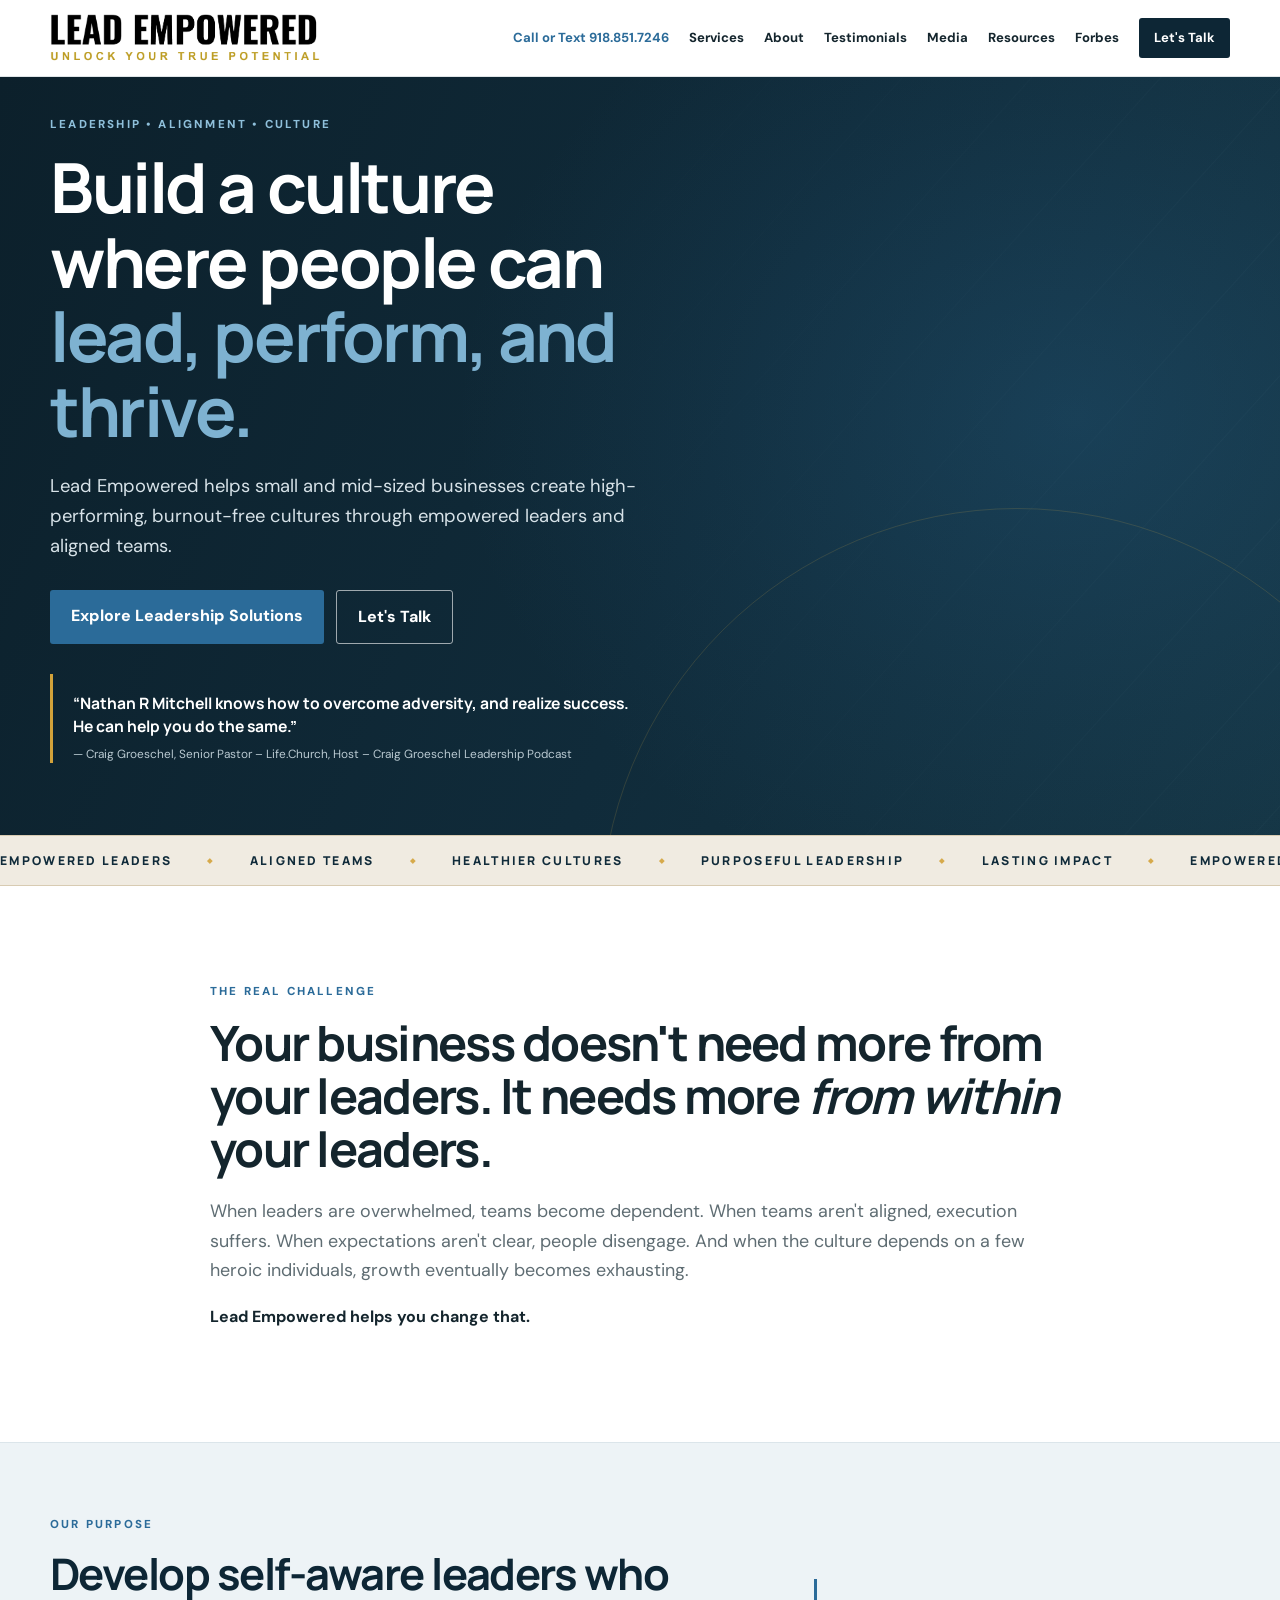
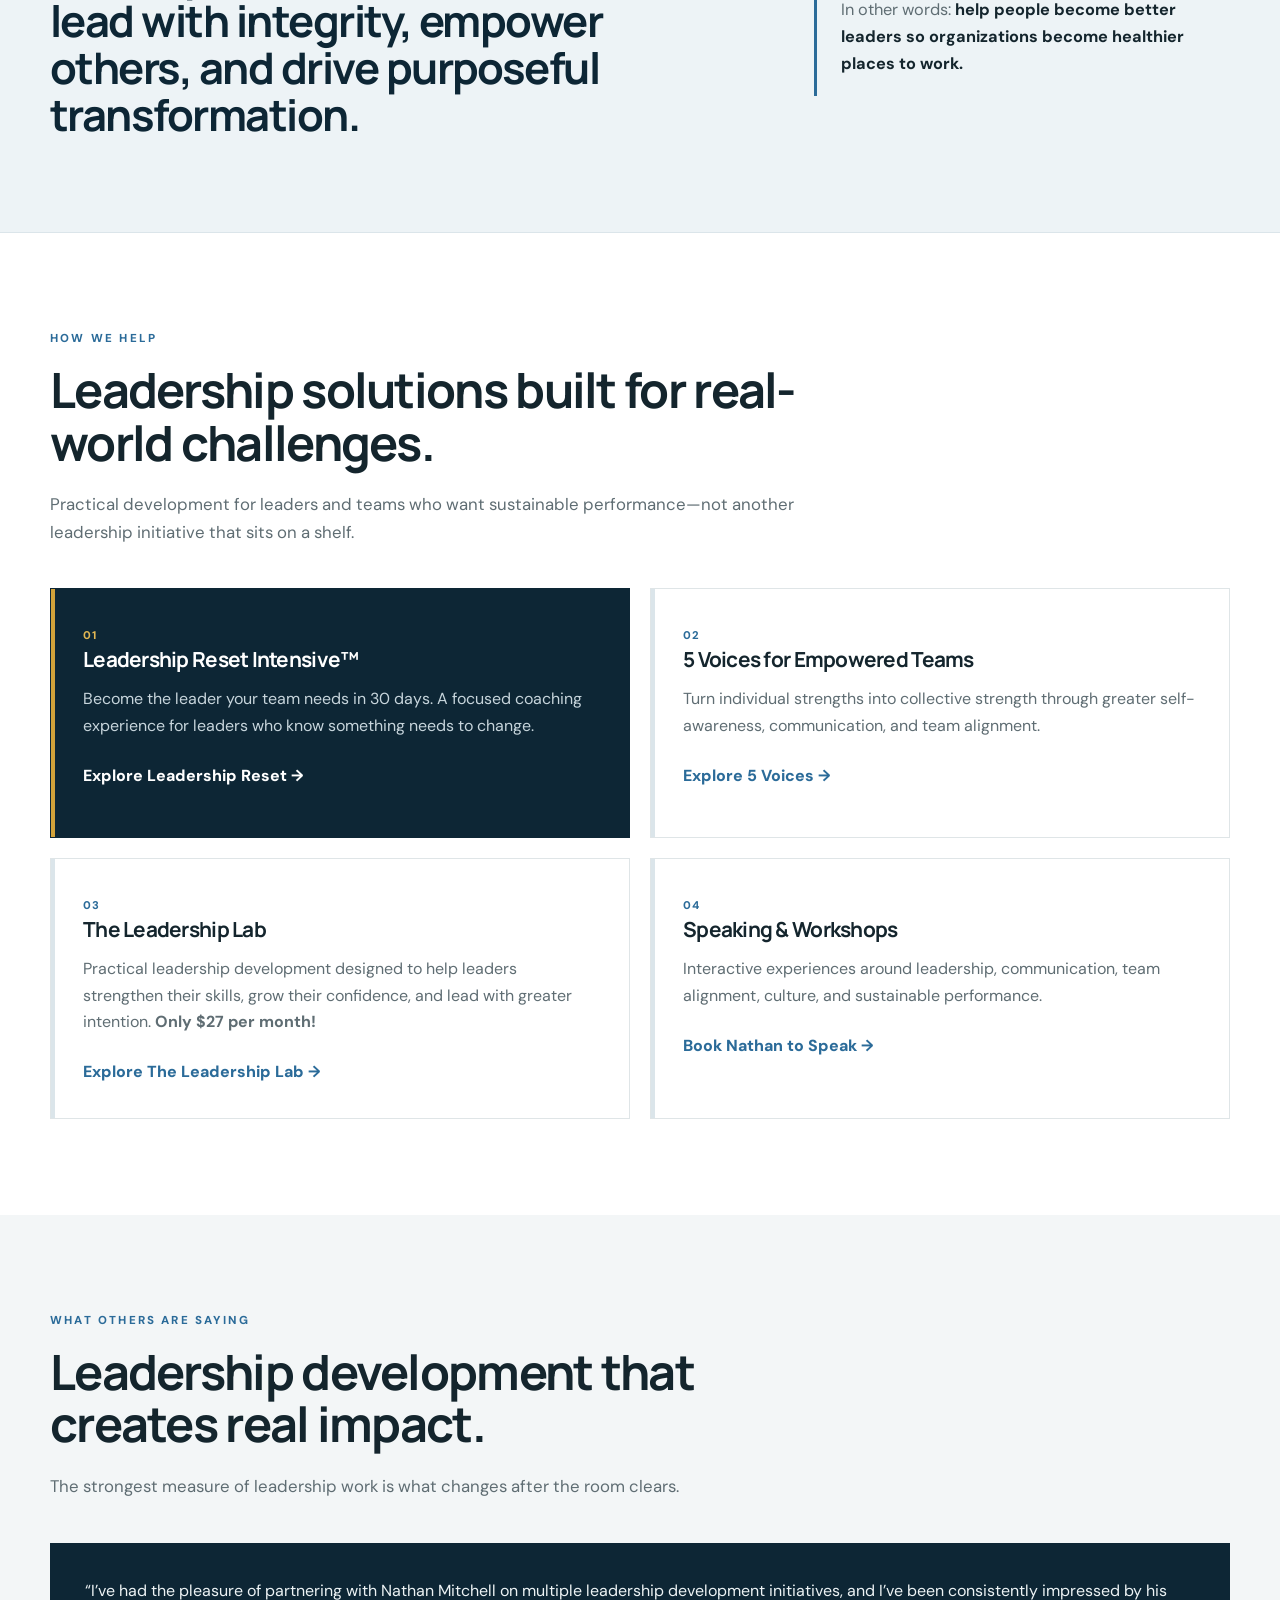
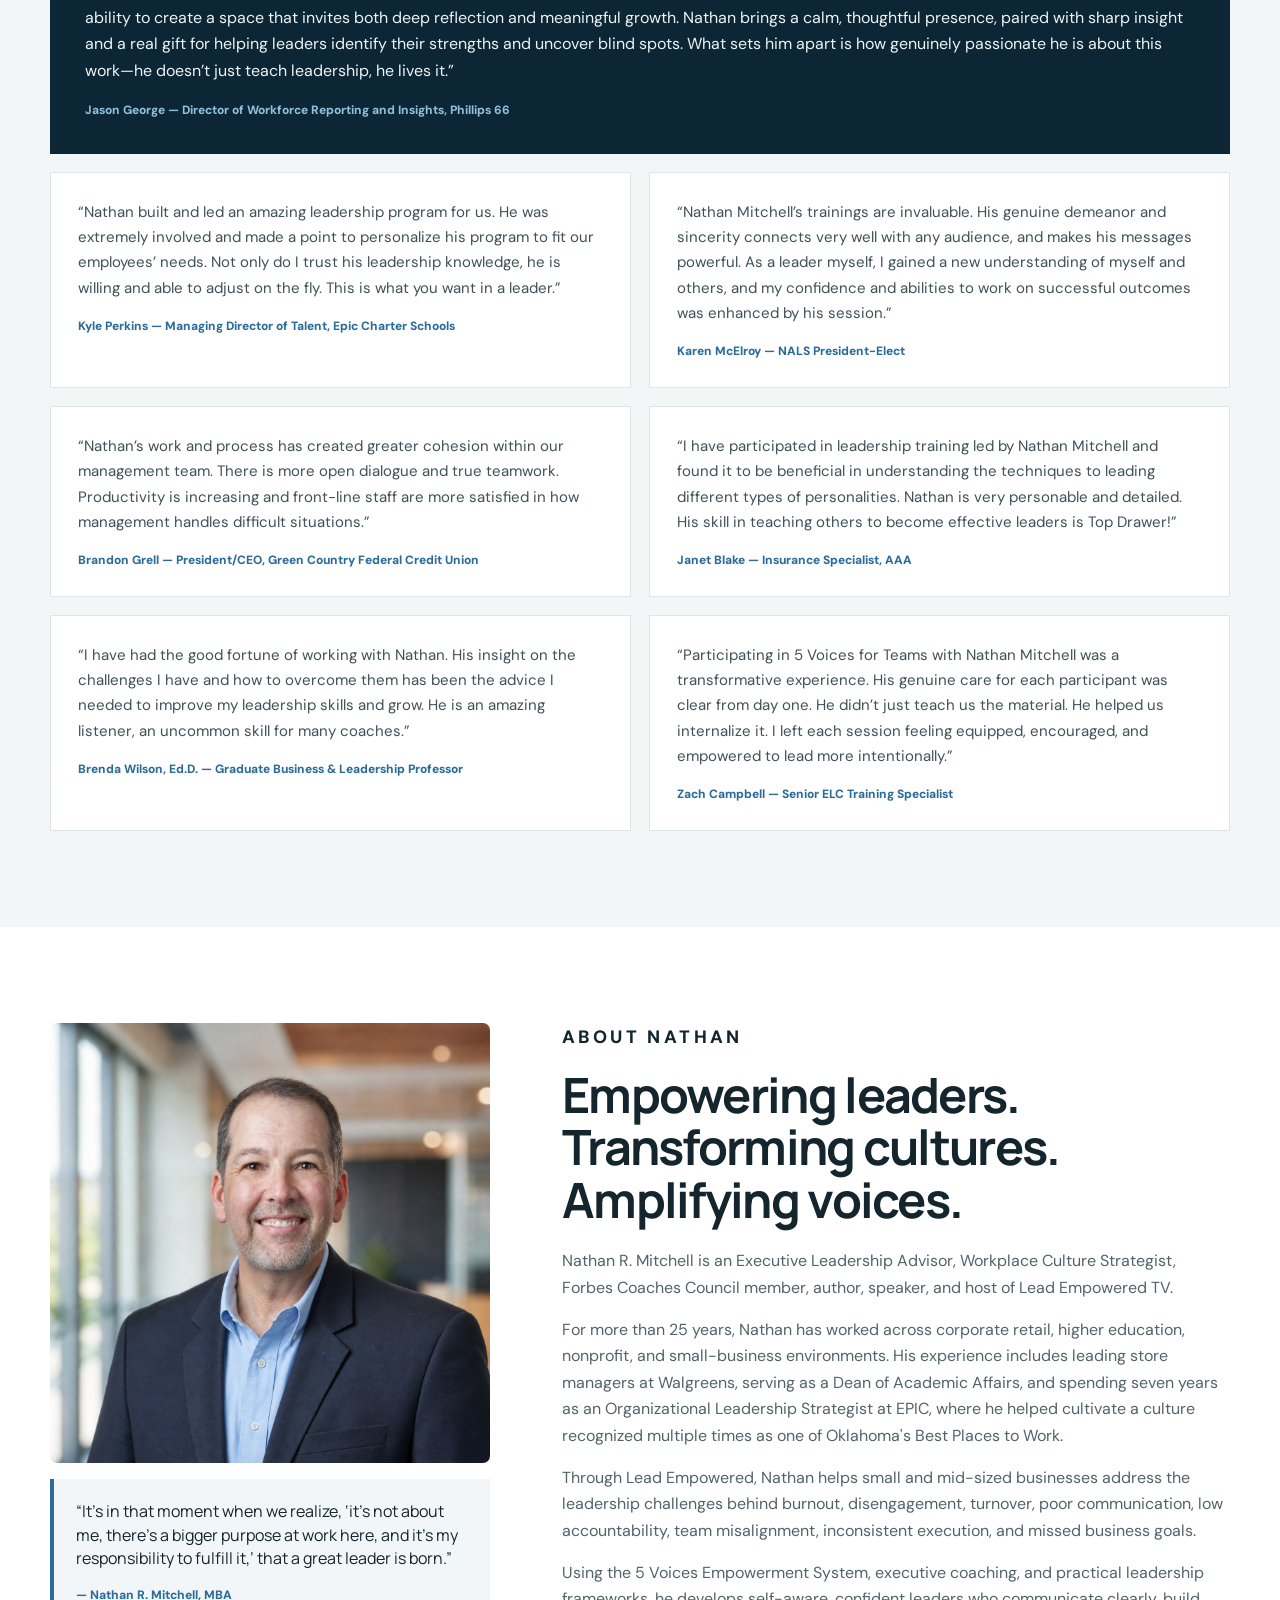
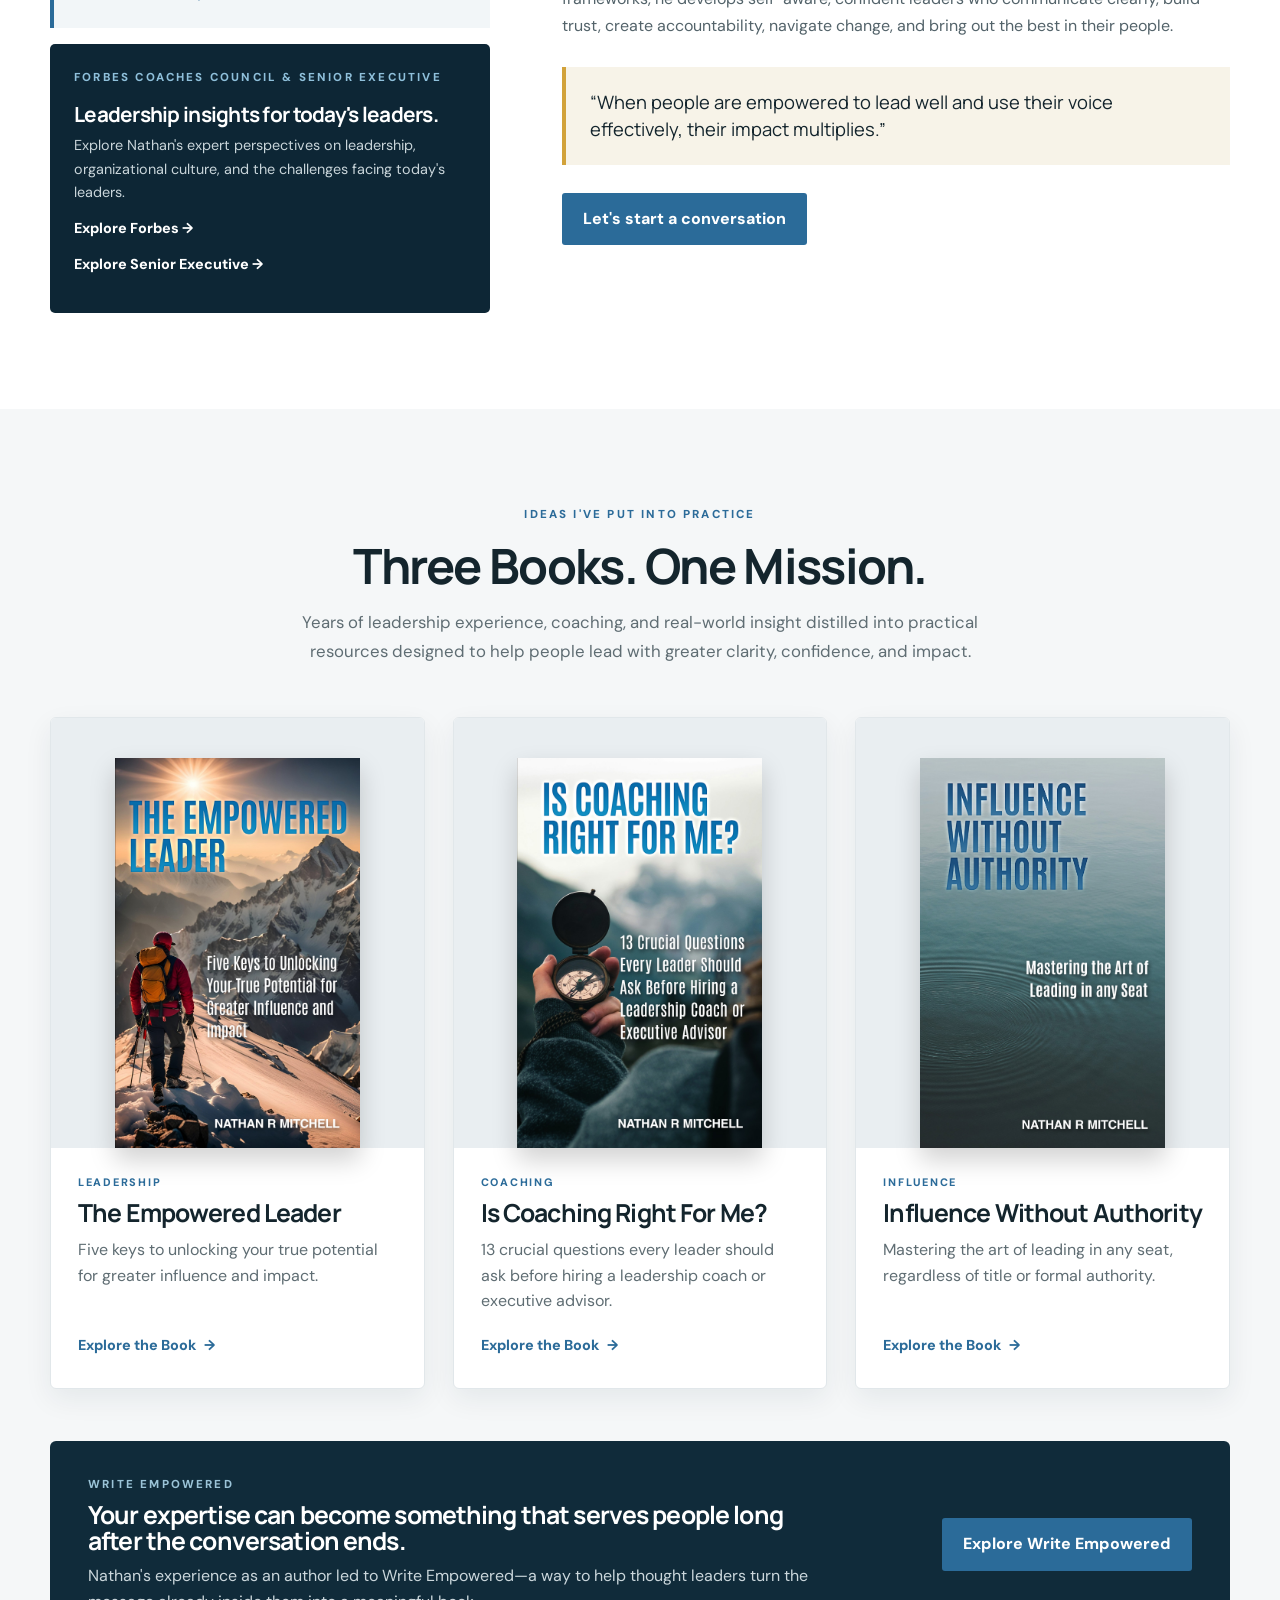
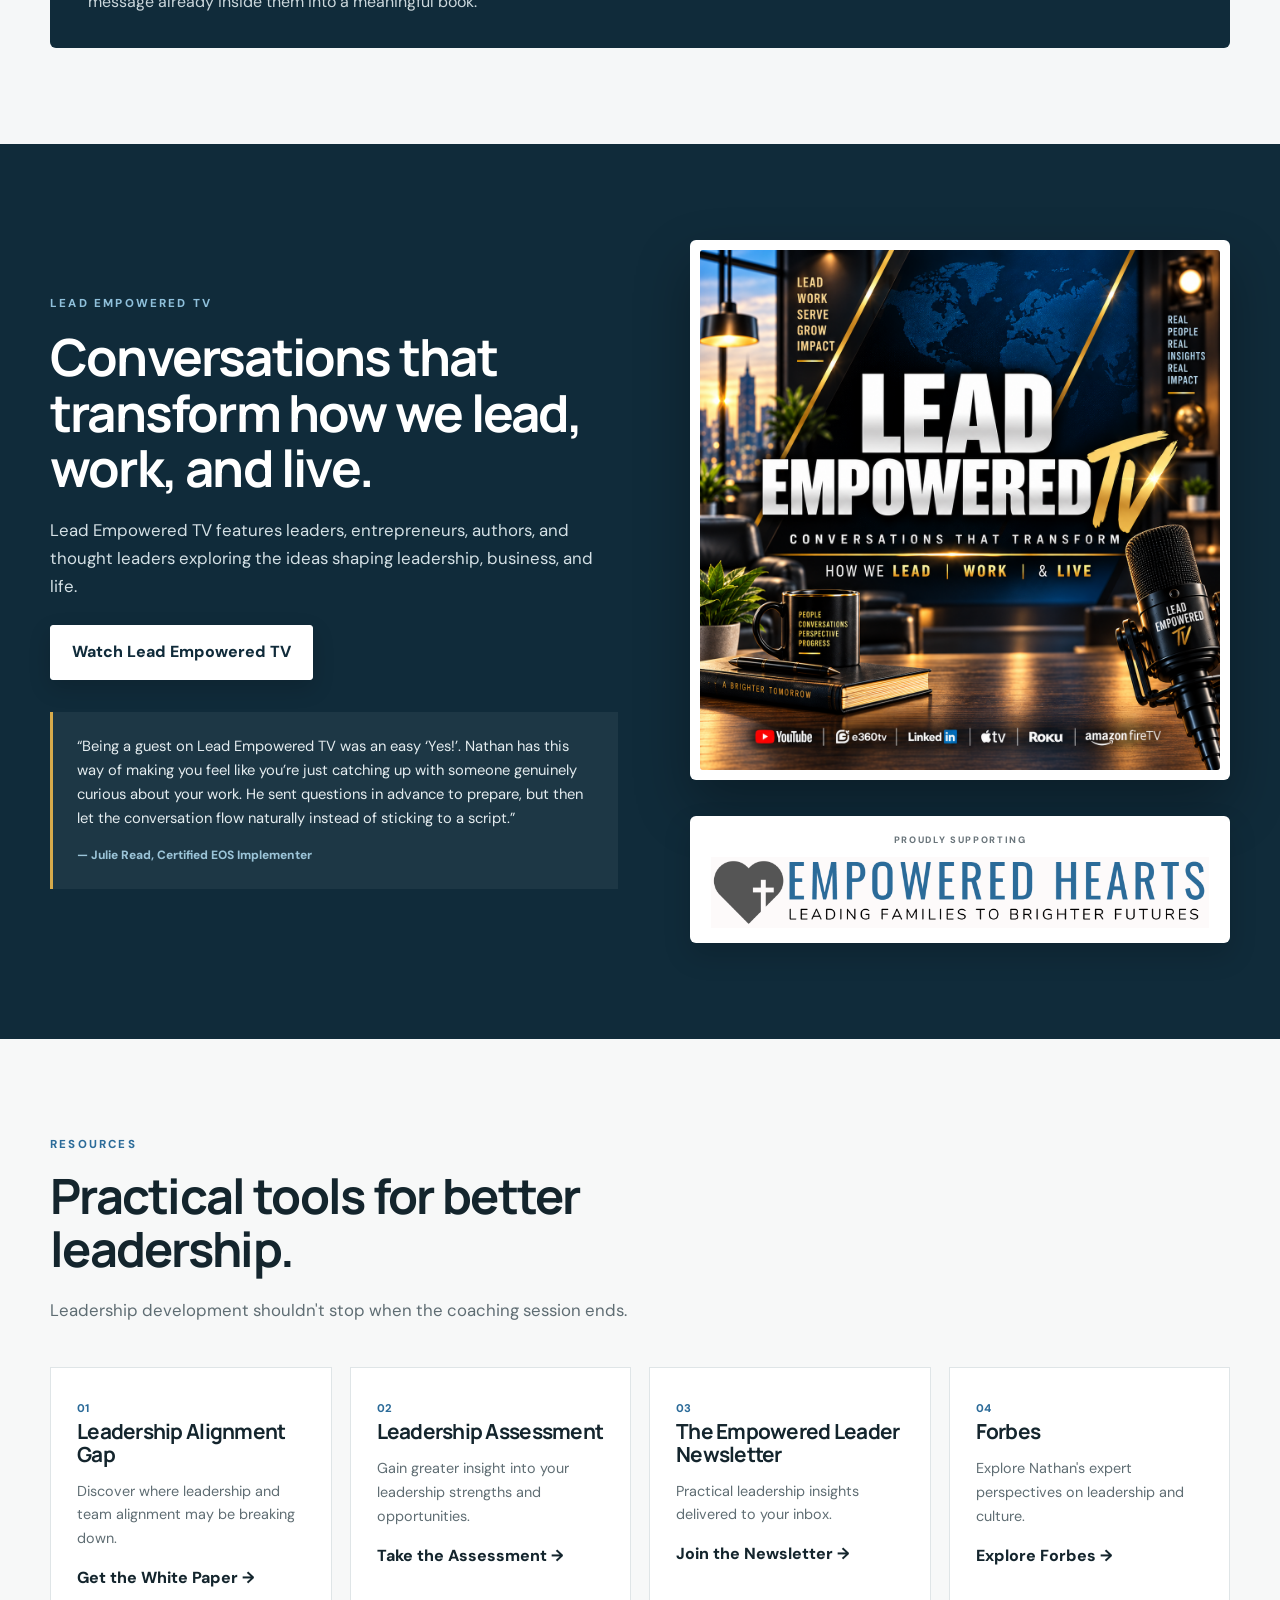
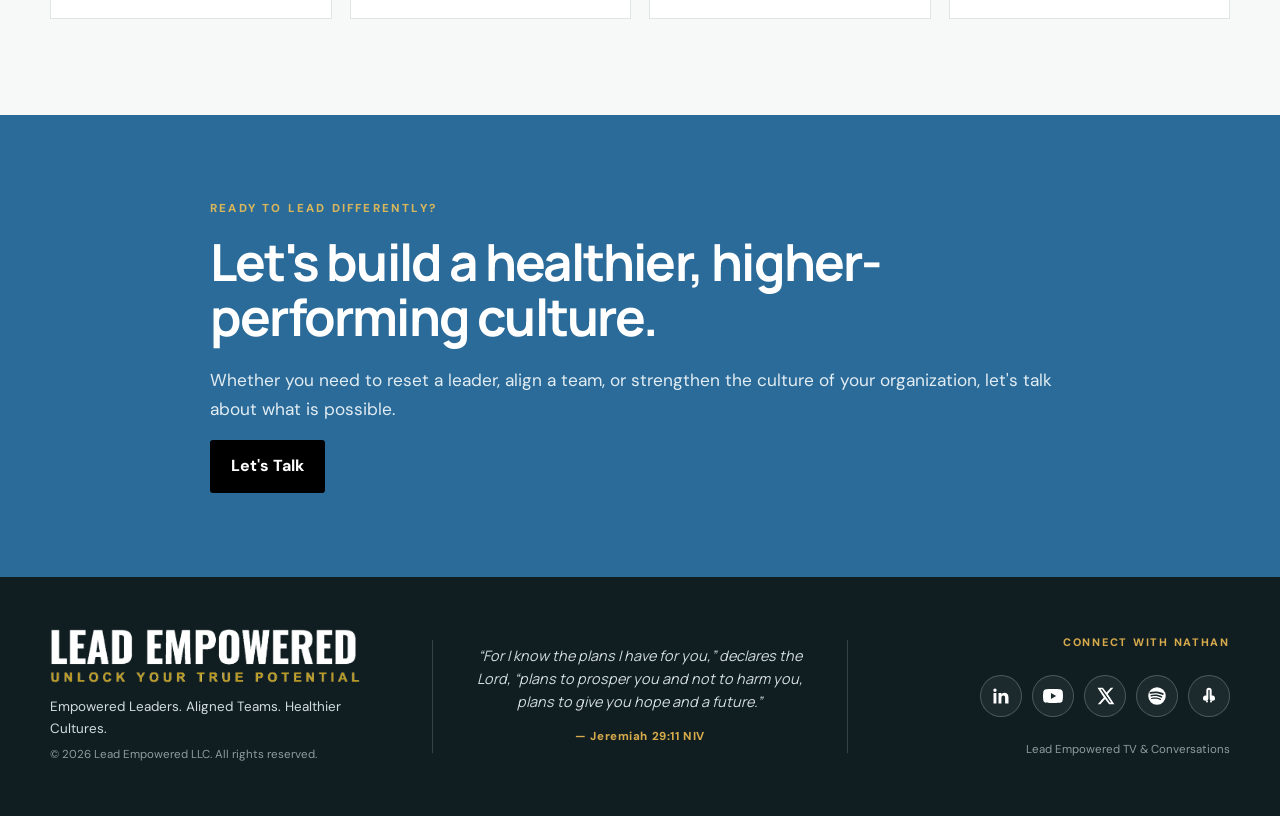
==== commit 618ef7fa: "Remove framed team photo for mountain hero background" ====
--- a/index.html
+++ b/index.html
@@ -14,7 +14,7 @@
 <main>
 <section class="hero"><div class="hero-shell container">
 <div class="hero-copy-block"><p class="eyebrow light-eyebrow">LEADERSHIP • ALIGNMENT • CULTURE</p><h1>Build a culture where people can <span>lead, perform, and thrive.</span></h1><p class="hero-copy">Lead Empowered helps small and mid-sized businesses create high-performing, burnout-free cultures through empowered leaders and aligned teams.</p><div class="actions"><a class="button primary" href="#services">Explore Leadership Solutions</a><a class="button outline-light" href="#contact-modal" data-open-contact>Let's Talk</a></div><blockquote class="hero-endorsement"><p>“Nathan R Mitchell knows how to overcome adversity, and realize success. He can help you do the same.”</p><cite>— Craig Groeschel, Senior Pastor – Life.Church, Host – Craig Groeschel Leadership Podcast</cite></blockquote></div>
-<div class="hero-visual"><div class="hero-image-frame"><img src="/assets/lead-empowered-hero-team.png" alt="Leadership team collaborating around a conference table"></div><div class="hero-stat"><strong>Empowered Leaders</strong><span>Aligned Teams</span><span>Healthier Cultures</span></div></div>
+
 </div></section>
 <div class="brand-marquee" aria-label="Empowered Leaders, Aligned Teams, Healthier Cultures, Purposeful Leadership, Lasting Impact"><div class="brand-marquee-track"><div class="brand-marquee-group"><span class="brand-marquee-item">EMPOWERED LEADERS</span><span class="brand-marquee-item">ALIGNED TEAMS</span><span class="brand-marquee-item">HEALTHIER CULTURES</span><span class="brand-marquee-item">PURPOSEFUL LEADERSHIP</span><span class="brand-marquee-item">LASTING IMPACT</span></div><div class="brand-marquee-group" aria-hidden="true"><span class="brand-marquee-item">EMPOWERED LEADERS</span><span class="brand-marquee-item">ALIGNED TEAMS</span><span class="brand-marquee-item">HEALTHIER CULTURES</span><span class="brand-marquee-item">PURPOSEFUL LEADERSHIP</span><span class="brand-marquee-item">LASTING IMPACT</span></div><div class="brand-marquee-group" aria-hidden="true"><span class="brand-marquee-item">EMPOWERED LEADERS</span><span class="brand-marquee-item">ALIGNED TEAMS</span><span class="brand-marquee-item">HEALTHIER CULTURES</span><span class="brand-marquee-item">PURPOSEFUL LEADERSHIP</span><span class="brand-marquee-item">LASTING IMPACT</span></div><div class="brand-marquee-group" aria-hidden="true"><span class="brand-marquee-item">EMPOWERED LEADERS</span><span class="brand-marquee-item">ALIGNED TEAMS</span><span class="brand-marquee-item">HEALTHIER CULTURES</span><span class="brand-marquee-item">PURPOSEFUL LEADERSHIP</span><span class="brand-marquee-item">LASTING IMPACT</span></div></div></div>
 <section class="section problem"><div class="container narrow"><p class="eyebrow">THE REAL CHALLENGE</p><h2>Your business doesn't need more from your leaders. It needs more <em>from within</em> your leaders.</h2><p class="lead">When leaders are overwhelmed, teams become dependent. When teams aren't aligned, execution suffers. When expectations aren't clear, people disengage. And when the culture depends on a few heroic individuals, growth eventually becomes exhausting.</p><p class="bold">Lead Empowered helps you change that.</p></div></section>
--- a/styles.css
+++ b/styles.css
@@ -173,11 +173,11 @@
 
 /* Seamless, premium brand marquee beneath homepage hero */
 .brand-marquee{overflow:hidden;background:#f0ebe1;border-top:1px solid #d8cbb2;border-bottom:1px solid #d8cbb2;color:#102b3a;padding:17px 0}
-.brand-marquee-track{display:flex;width:max-content;animation:brand-marquee-scroll 36s linear infinite;will-change:transform}
+.brand-marquee-track{display:flex;width:max-content;animation:brand-marquee-scroll 64s linear infinite;will-change:transform;transform:translate3d(0,0,0);backface-visibility:hidden}
 .brand-marquee-group{display:flex;align-items:center;flex:none}
 .brand-marquee-item{display:inline-flex;align-items:center;flex:none;white-space:nowrap;font-family:Manrope,sans-serif;font-size:.76rem;font-weight:800;letter-spacing:.19em;line-height:1.3;text-transform:uppercase}
 .brand-marquee-item::after{content:'◆';color:#d6aa4b;font-size:.46rem;margin:0 35px}
-@keyframes brand-marquee-scroll{to{transform:translateX(-50%)}}
+@keyframes brand-marquee-scroll{from{transform:translate3d(0,0,0)}to{transform:translate3d(-25%,0,0)}}
 @media(max-width:560px){.brand-marquee{padding:14px 0}.brand-marquee-item{font-size:.67rem;letter-spacing:.14em}.brand-marquee-item::after{margin:0 23px}}
 @media(prefers-reduced-motion:reduce){.brand-marquee-track{animation:none}}
 
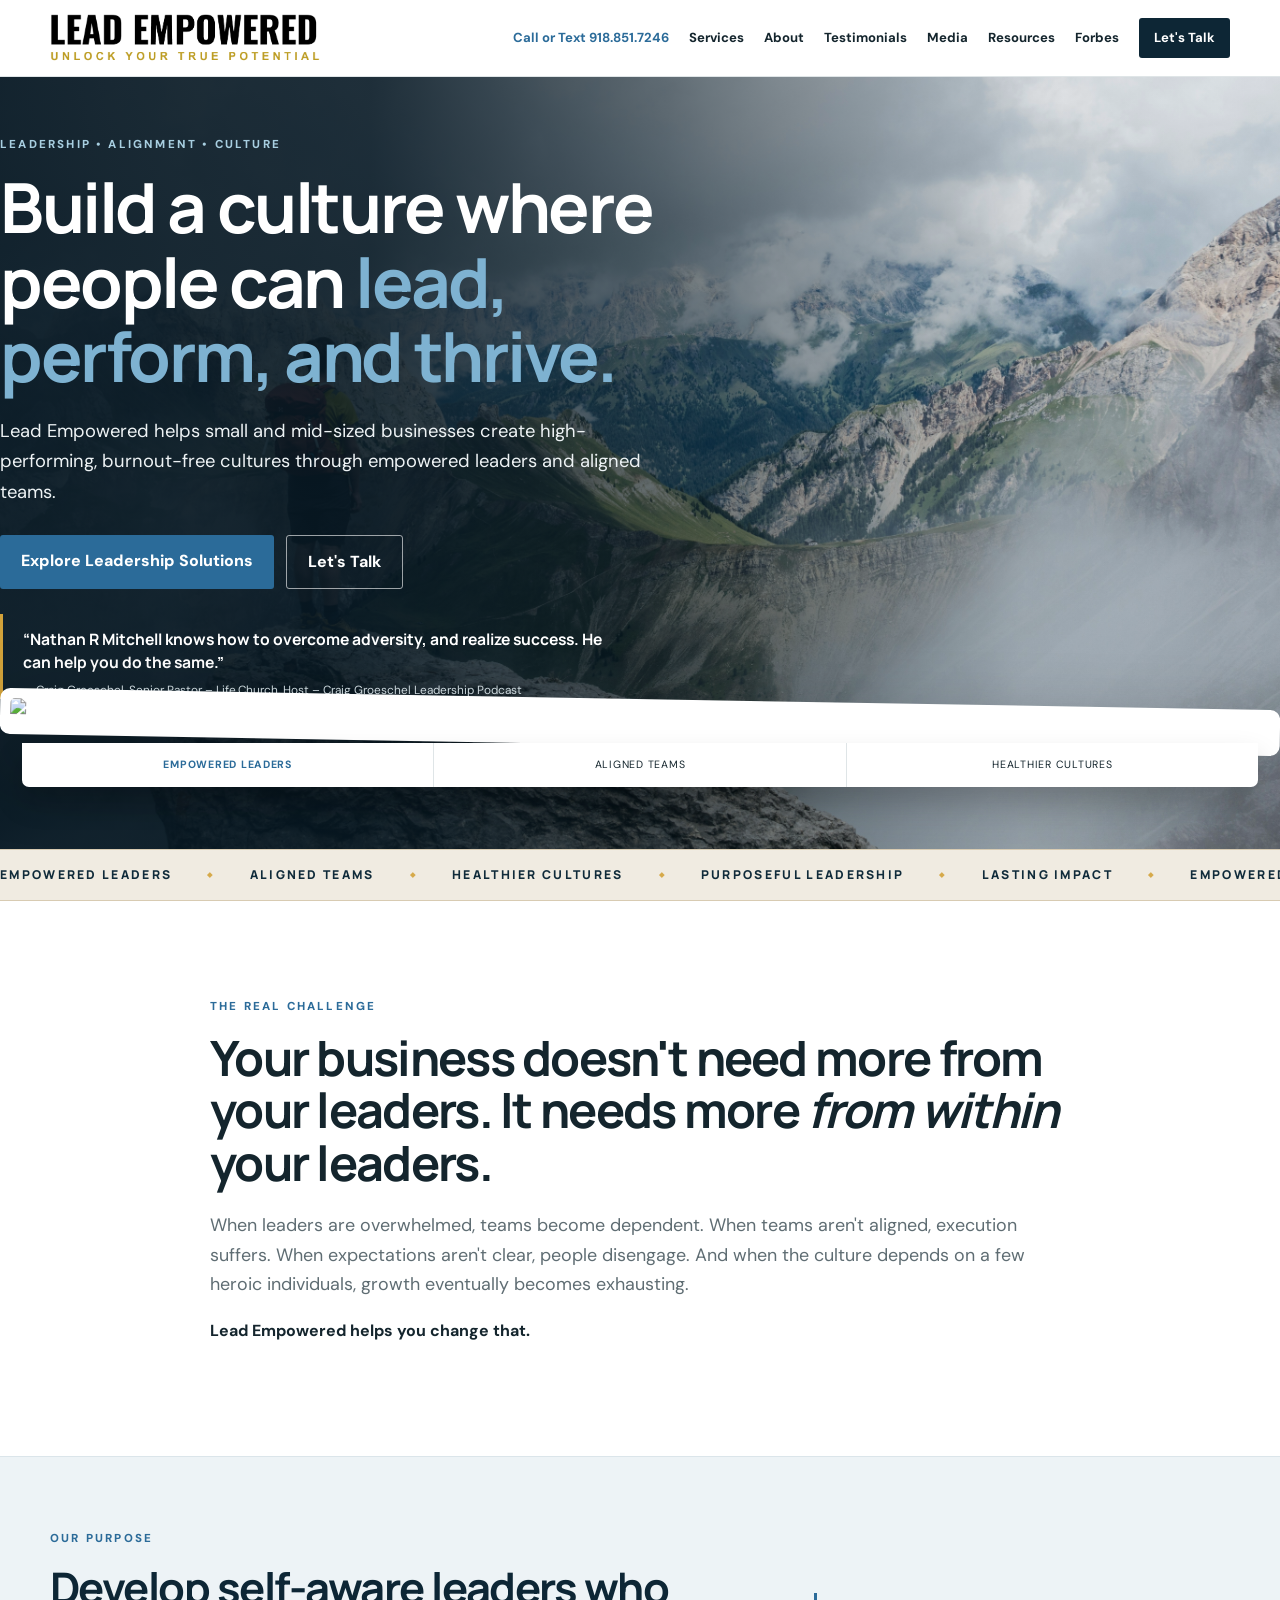
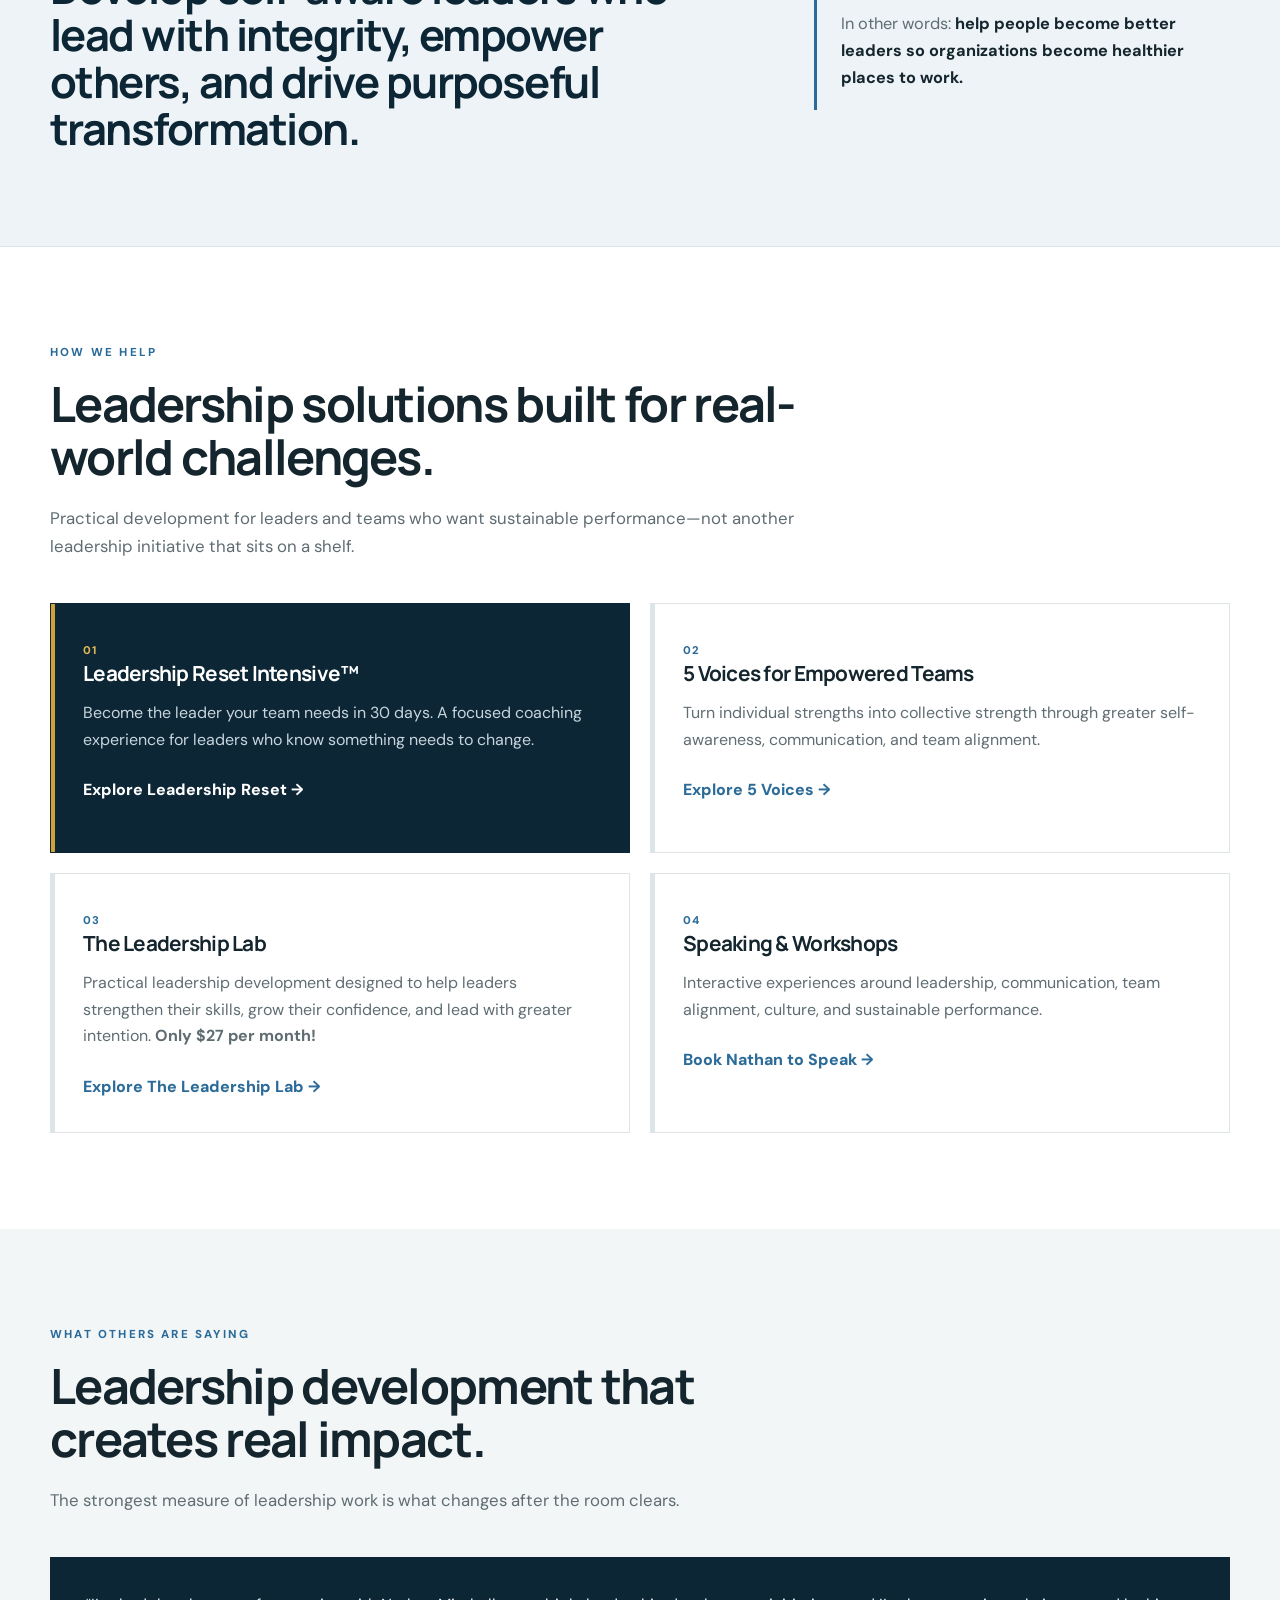
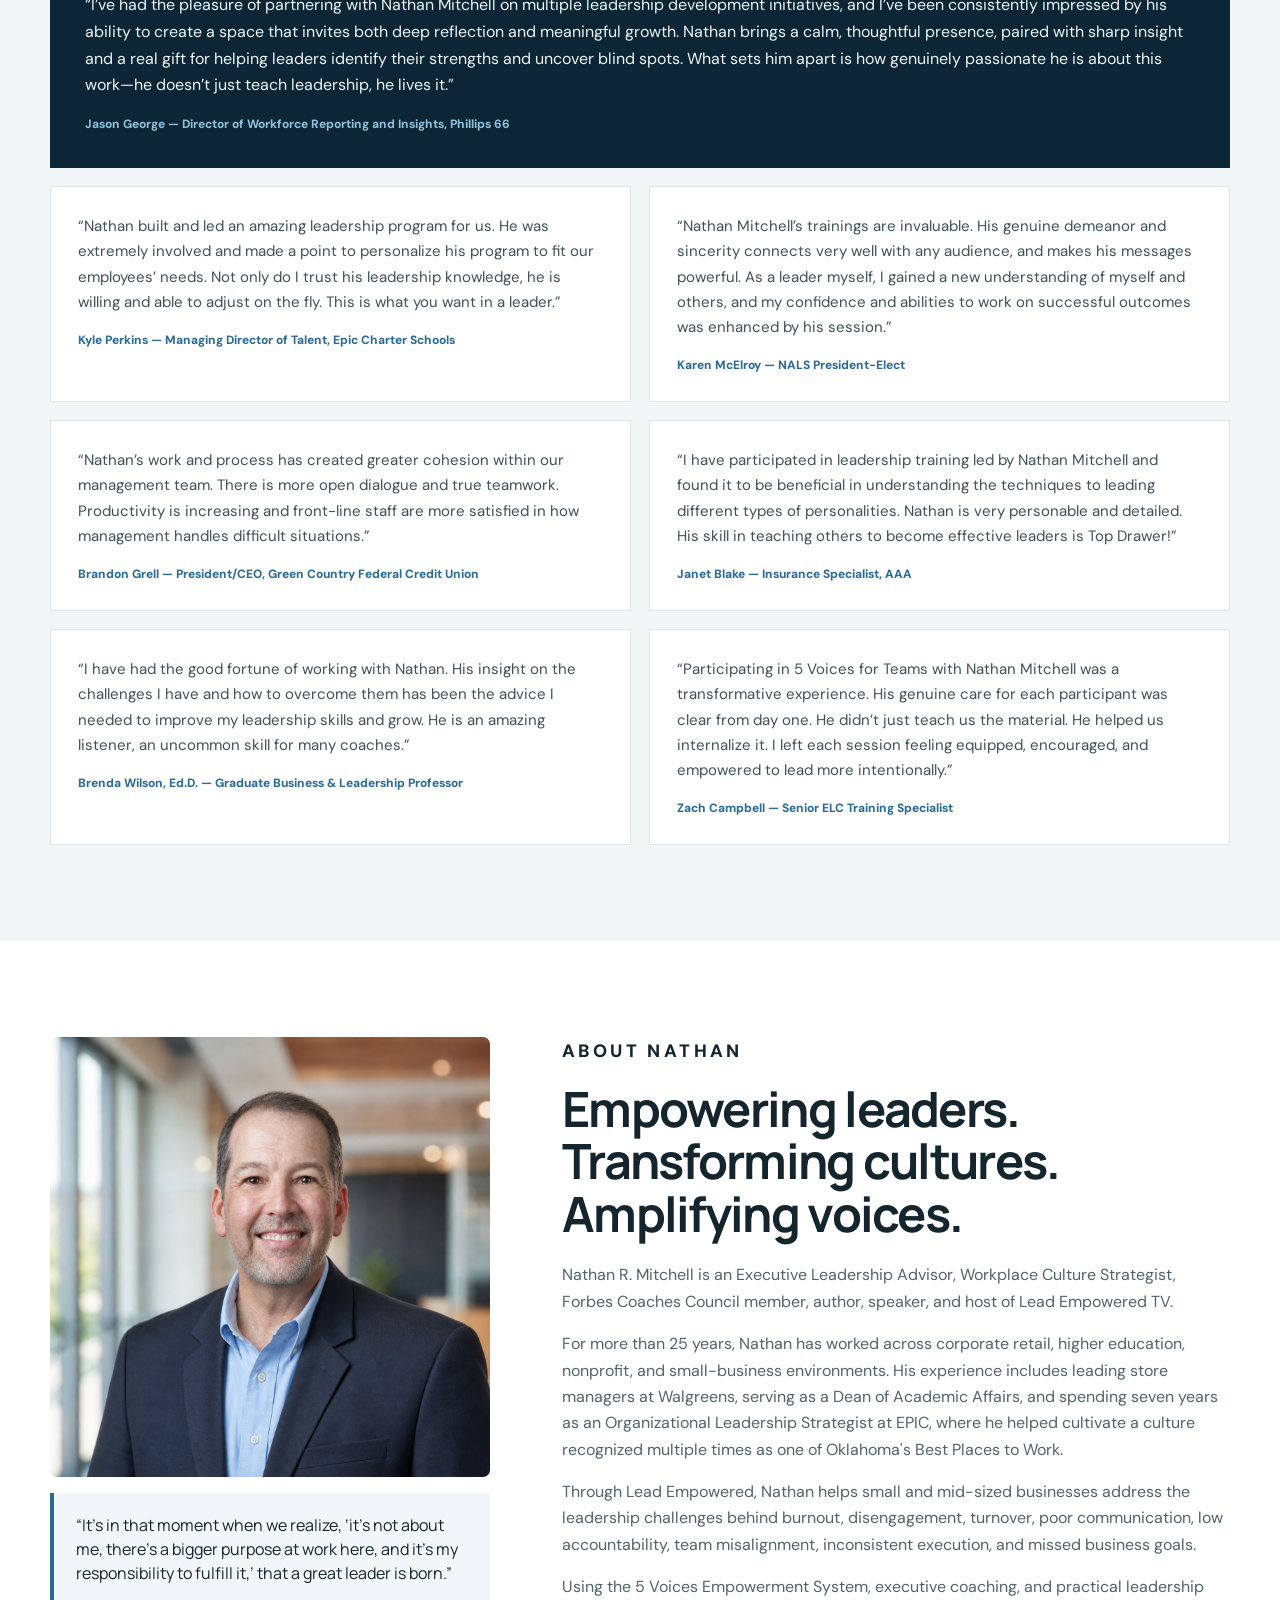
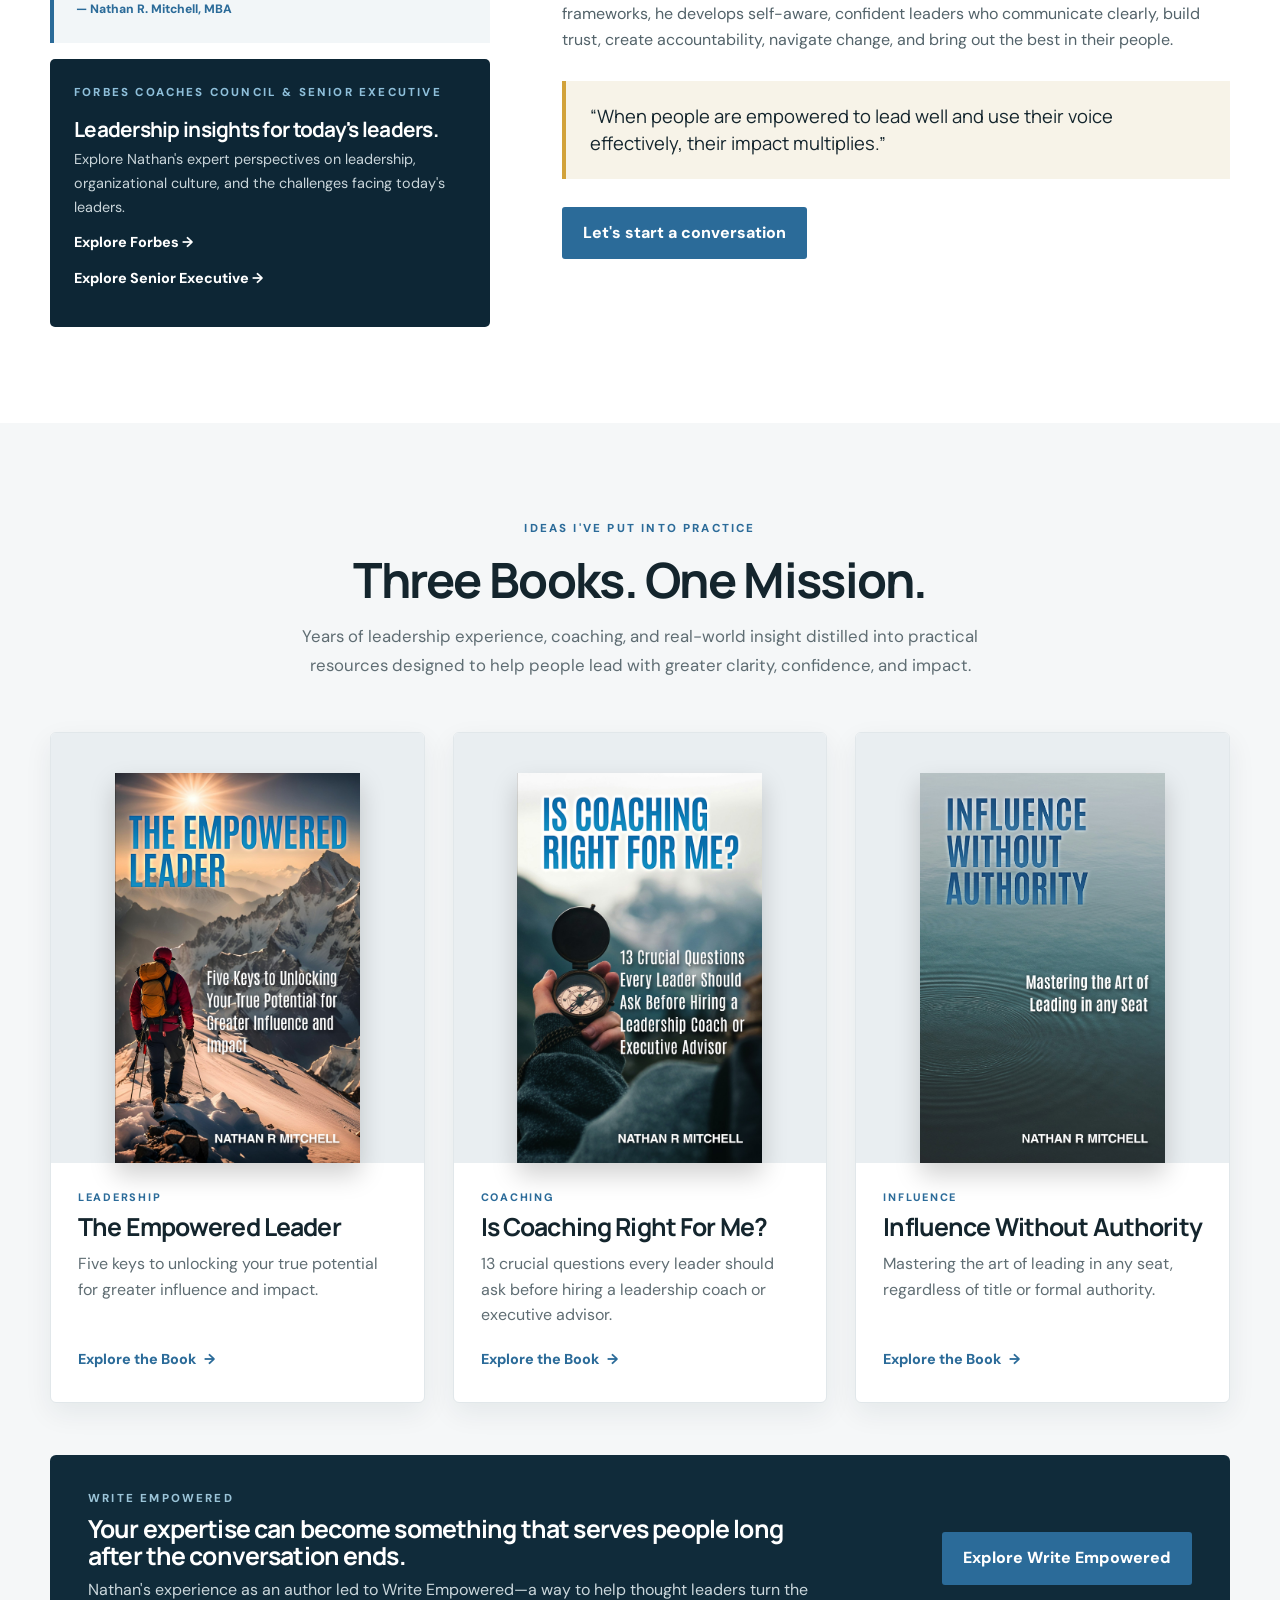
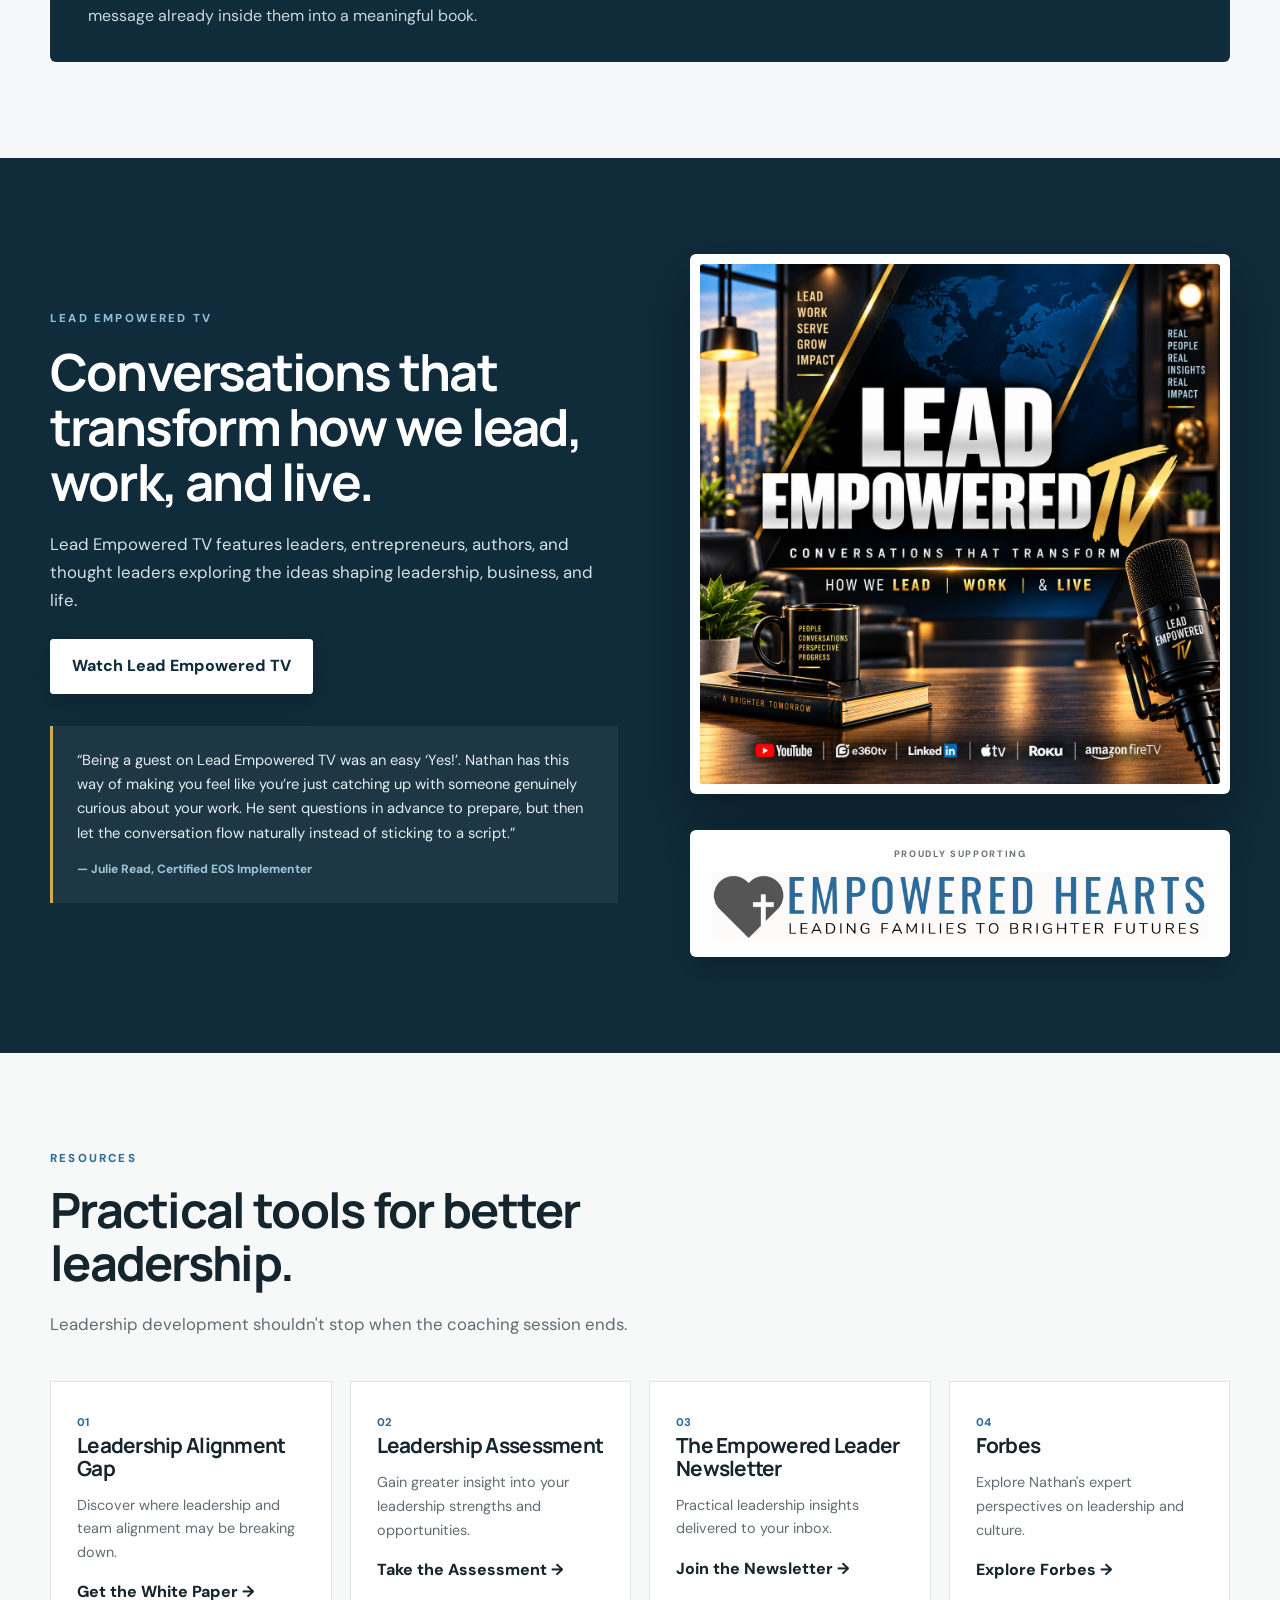
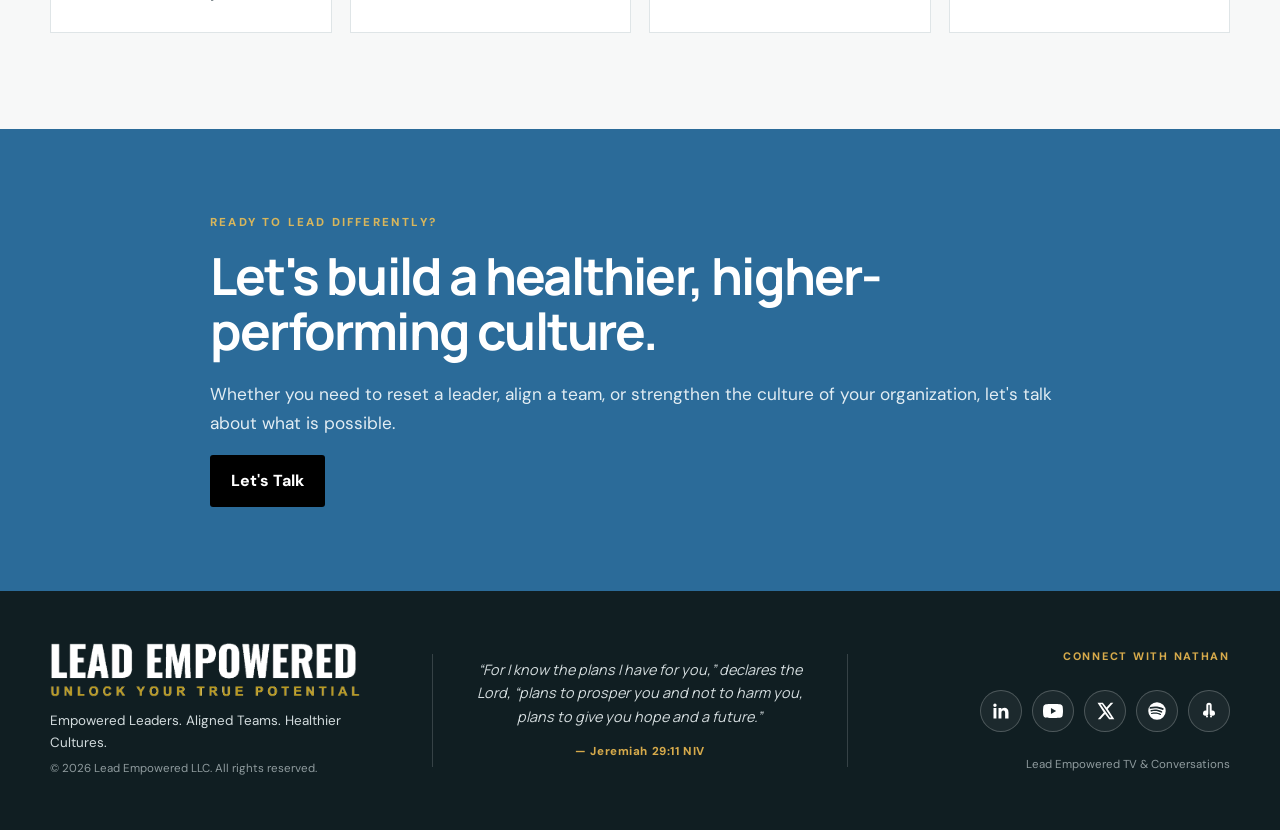
==== commit 045c05b2: "Restore original framed hero image layout" ====
--- a/index.html
+++ b/index.html
@@ -14,7 +14,7 @@
 <main>
 <section class="hero"><div class="hero-shell container">
 <div class="hero-copy-block"><p class="eyebrow light-eyebrow">LEADERSHIP • ALIGNMENT • CULTURE</p><h1>Build a culture where people can <span>lead, perform, and thrive.</span></h1><p class="hero-copy">Lead Empowered helps small and mid-sized businesses create high-performing, burnout-free cultures through empowered leaders and aligned teams.</p><div class="actions"><a class="button primary" href="#services">Explore Leadership Solutions</a><a class="button outline-light" href="#contact-modal" data-open-contact>Let's Talk</a></div><blockquote class="hero-endorsement"><p>“Nathan R Mitchell knows how to overcome adversity, and realize success. He can help you do the same.”</p><cite>— Craig Groeschel, Senior Pastor – Life.Church, Host – Craig Groeschel Leadership Podcast</cite></blockquote></div>
-
+<div class="hero-visual"><div class="hero-image-frame"><img src="/assets/lead-empowered-hero-team.png" alt="Leadership team collaborating around a conference table"></div><div class="hero-stat"><strong>Empowered Leaders</strong><span>Aligned Teams</span><span>Healthier Cultures</span></div></div>
 </div></section>
 <div class="brand-marquee" aria-label="Empowered Leaders, Aligned Teams, Healthier Cultures, Purposeful Leadership, Lasting Impact"><div class="brand-marquee-track"><div class="brand-marquee-group"><span class="brand-marquee-item">EMPOWERED LEADERS</span><span class="brand-marquee-item">ALIGNED TEAMS</span><span class="brand-marquee-item">HEALTHIER CULTURES</span><span class="brand-marquee-item">PURPOSEFUL LEADERSHIP</span><span class="brand-marquee-item">LASTING IMPACT</span></div><div class="brand-marquee-group" aria-hidden="true"><span class="brand-marquee-item">EMPOWERED LEADERS</span><span class="brand-marquee-item">ALIGNED TEAMS</span><span class="brand-marquee-item">HEALTHIER CULTURES</span><span class="brand-marquee-item">PURPOSEFUL LEADERSHIP</span><span class="brand-marquee-item">LASTING IMPACT</span></div><div class="brand-marquee-group" aria-hidden="true"><span class="brand-marquee-item">EMPOWERED LEADERS</span><span class="brand-marquee-item">ALIGNED TEAMS</span><span class="brand-marquee-item">HEALTHIER CULTURES</span><span class="brand-marquee-item">PURPOSEFUL LEADERSHIP</span><span class="brand-marquee-item">LASTING IMPACT</span></div><div class="brand-marquee-group" aria-hidden="true"><span class="brand-marquee-item">EMPOWERED LEADERS</span><span class="brand-marquee-item">ALIGNED TEAMS</span><span class="brand-marquee-item">HEALTHIER CULTURES</span><span class="brand-marquee-item">PURPOSEFUL LEADERSHIP</span><span class="brand-marquee-item">LASTING IMPACT</span></div></div></div>
 <section class="section problem"><div class="container narrow"><p class="eyebrow">THE REAL CHALLENGE</p><h2>Your business doesn't need more from your leaders. It needs more <em>from within</em> your leaders.</h2><p class="lead">When leaders are overwhelmed, teams become dependent. When teams aren't aligned, execution suffers. When expectations aren't clear, people disengage. And when the culture depends on a few heroic individuals, growth eventually becomes exhausting.</p><p class="bold">Lead Empowered helps you change that.</p></div></section>
--- a/styles.css
+++ b/styles.css
@@ -187,3 +187,16 @@
 .hero::after{content:"";position:absolute;z-index:-1;right:-12%;bottom:-67%;width:65%;aspect-ratio:1;border:1px solid rgba(214,170,75,.17);border-radius:50%;pointer-events:none}
 .hero-shell{position:relative;z-index:1}
 @media(max-width:850px){.hero::before{opacity:.16;mask-image:linear-gradient(180deg,transparent 20%,#000 100%)}.hero::after{right:-45%;bottom:-20%;width:110%}}
+
+/* Full-bleed mountain hero: intentional contrast, legible copy and compact spacing */
+.hero{position:relative;isolation:isolate;min-height:540px;display:flex;align-items:center;padding:58px 0 62px;background:#102b3a url("/assets/lucas-clara-hvPB-UCAmmU-unsplash%20(4).jpg") center 47% / cover no-repeat;color:#fff}
+.hero::before{content:"";position:absolute;inset:0;z-index:-1;opacity:1;mask-image:none;background:linear-gradient(90deg,rgba(8,25,36,.94) 0%,rgba(8,25,36,.88) 29%,rgba(8,25,36,.58) 52%,rgba(8,25,36,.12) 80%,rgba(8,25,36,.07) 100%);pointer-events:none}
+.hero::after{display:none}
+.hero-shell{display:block;width:100%;position:relative;z-index:1}
+.hero-copy-block{max-width:670px}
+.hero .light-eyebrow{color:#a8cfe1}
+.hero .hero-copy{color:#edf2f4}
+.hero .hero-endorsement{max-width:620px;margin-top:25px;padding-top:14px}
+.hero .hero-endorsement cite{color:#d8e4e9}
+@media(max-width:850px){.hero{min-height:0;padding:50px 0 54px;background-position:43% center}.hero::before{opacity:1;mask-image:none;background:linear-gradient(90deg,rgba(8,25,36,.92),rgba(8,25,36,.73) 68%,rgba(8,25,36,.48))}.hero-copy-block{max-width:650px}}
+@media(max-width:560px){.hero{padding:40px 0 46px;background-position:39% center}.hero::before{background:linear-gradient(90deg,rgba(8,25,36,.91),rgba(8,25,36,.77))}.hero h1{font-size:clamp(2.4rem,9vw,3rem)}.hero .hero-copy{font-size:1.03rem}.hero .hero-endorsement{margin-top:23px}}
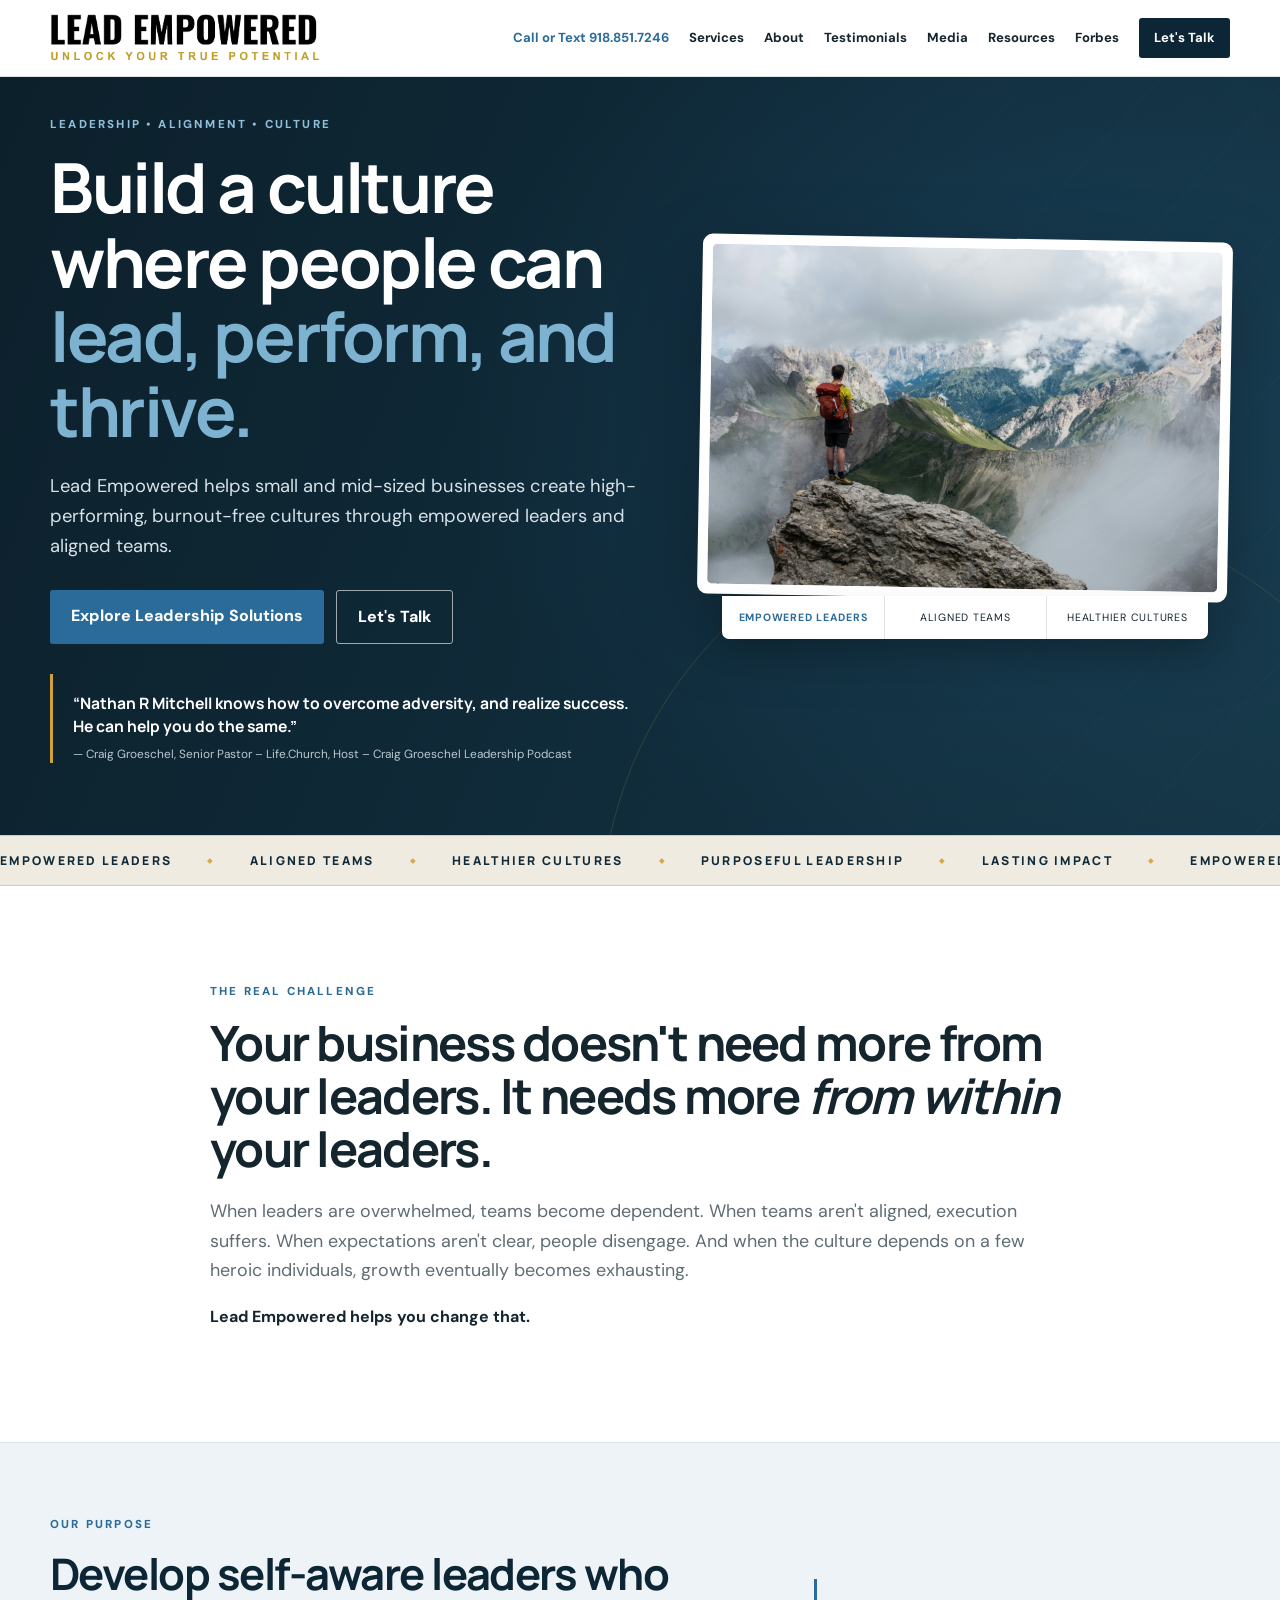
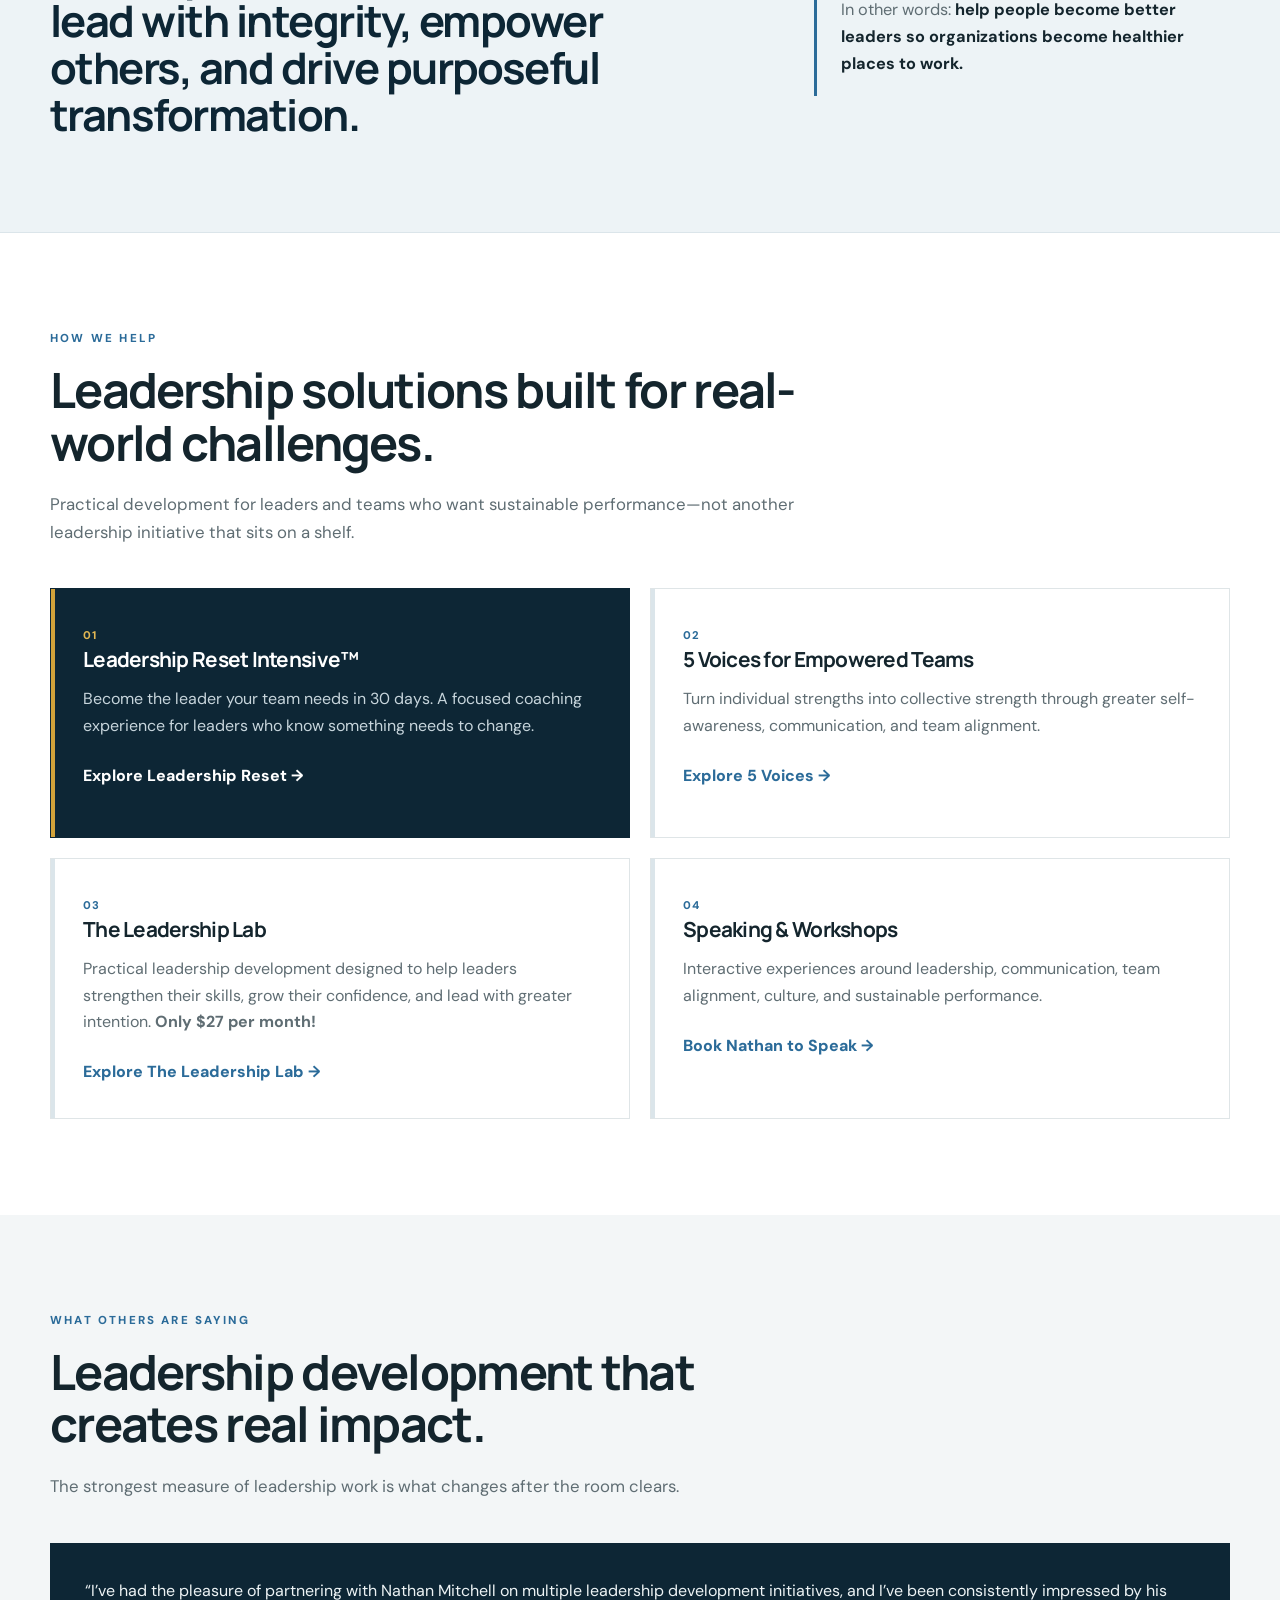
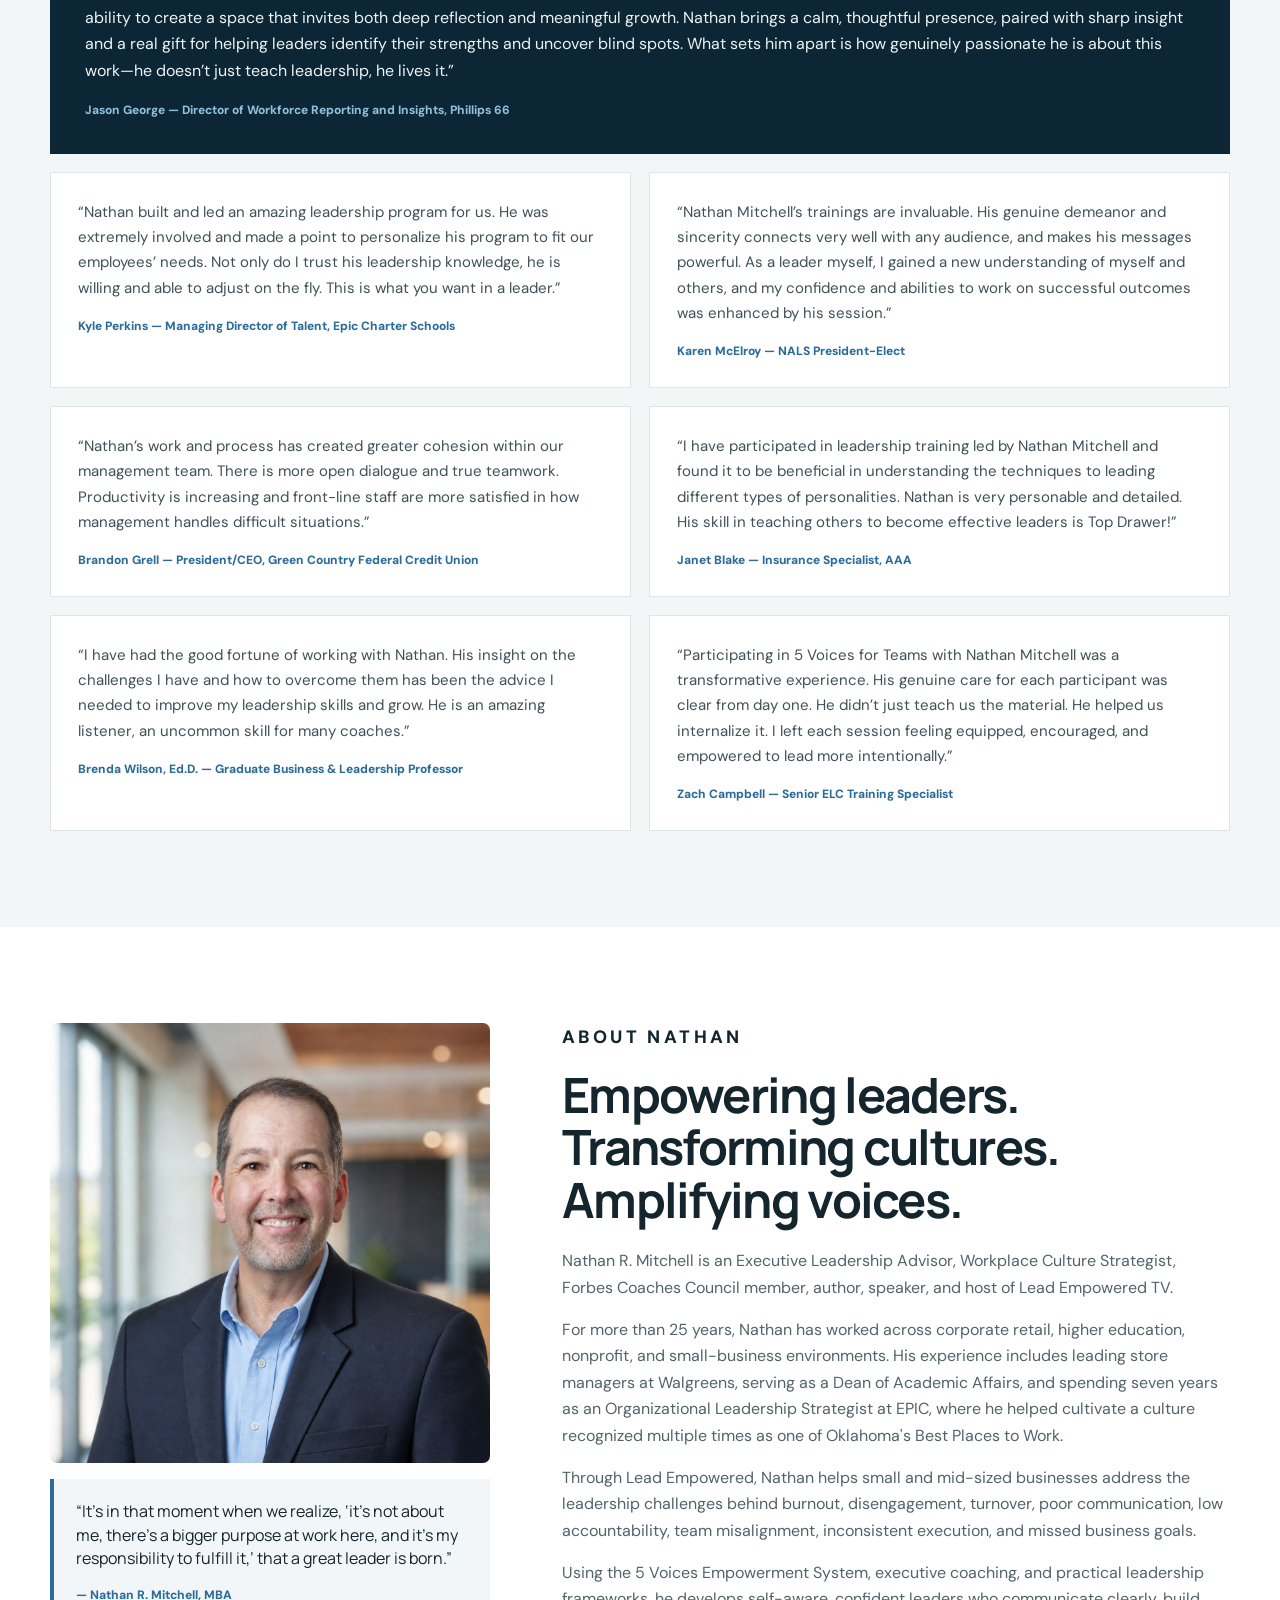
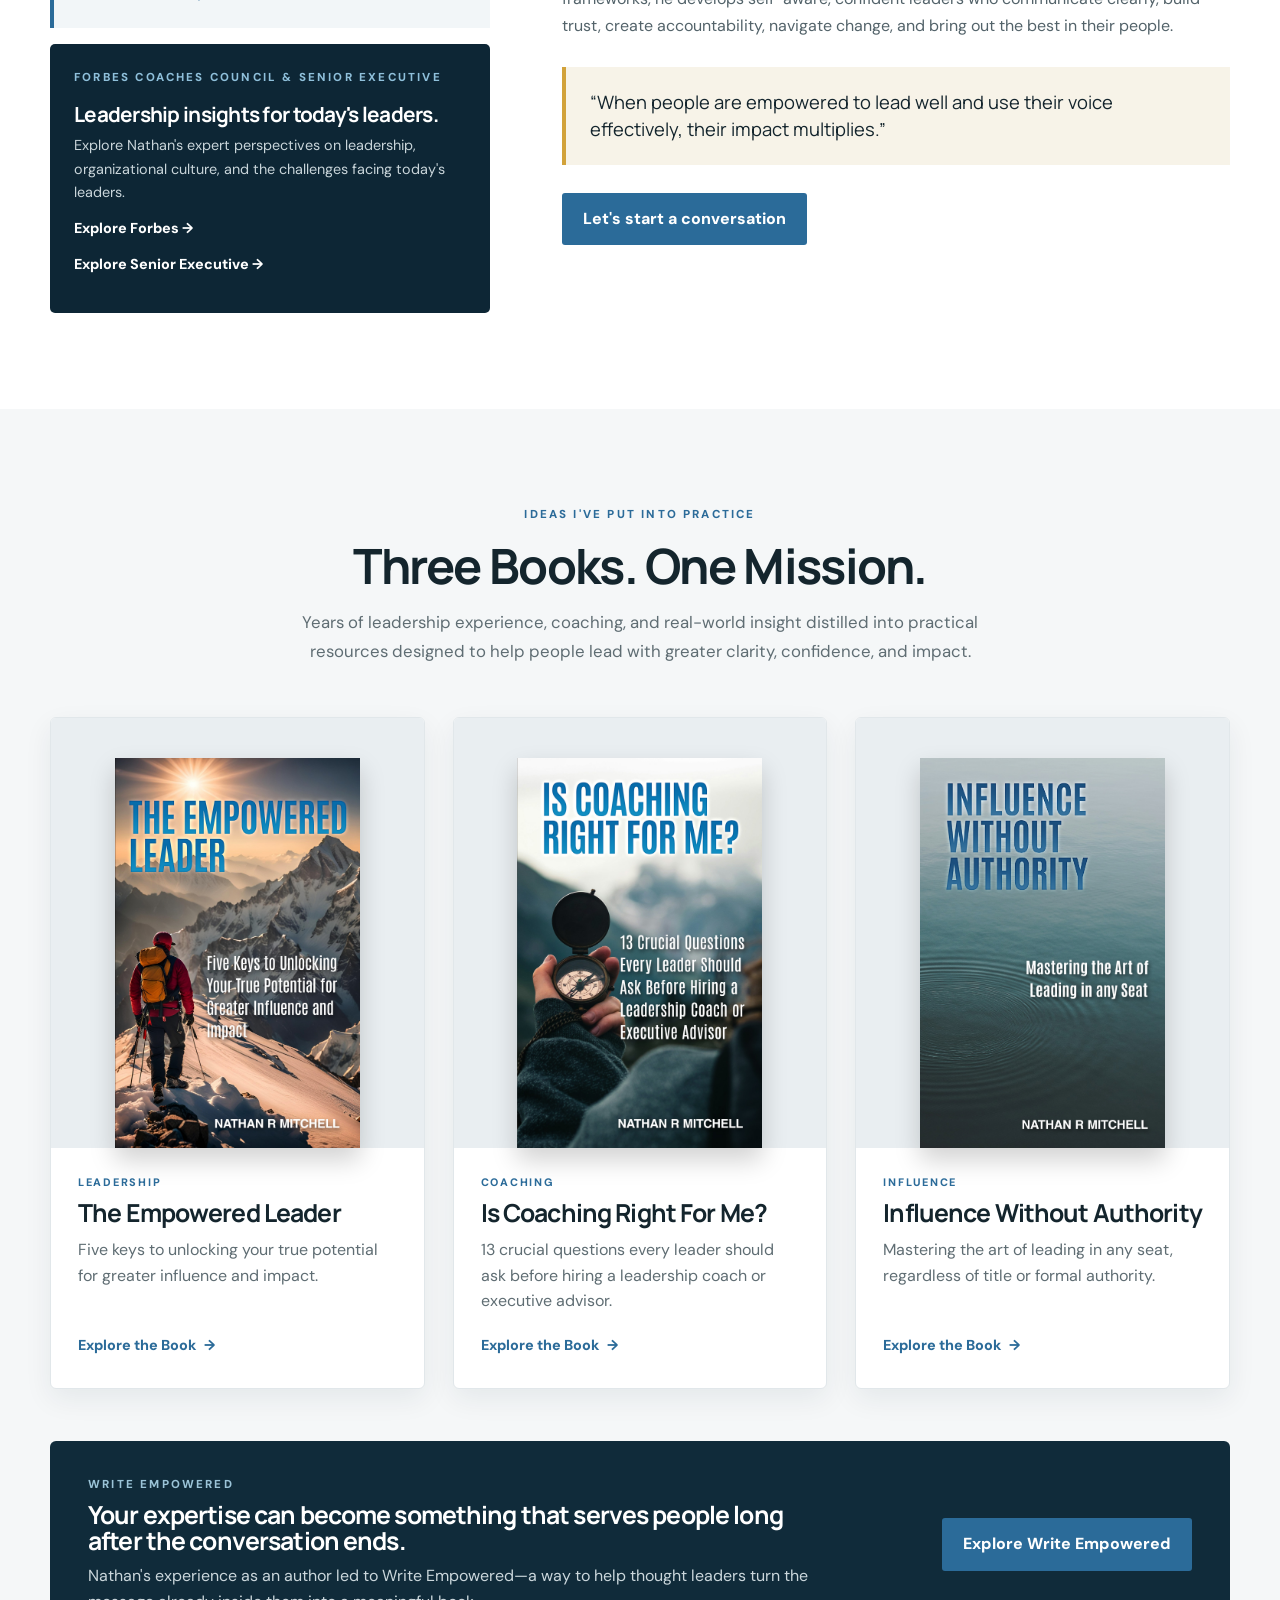
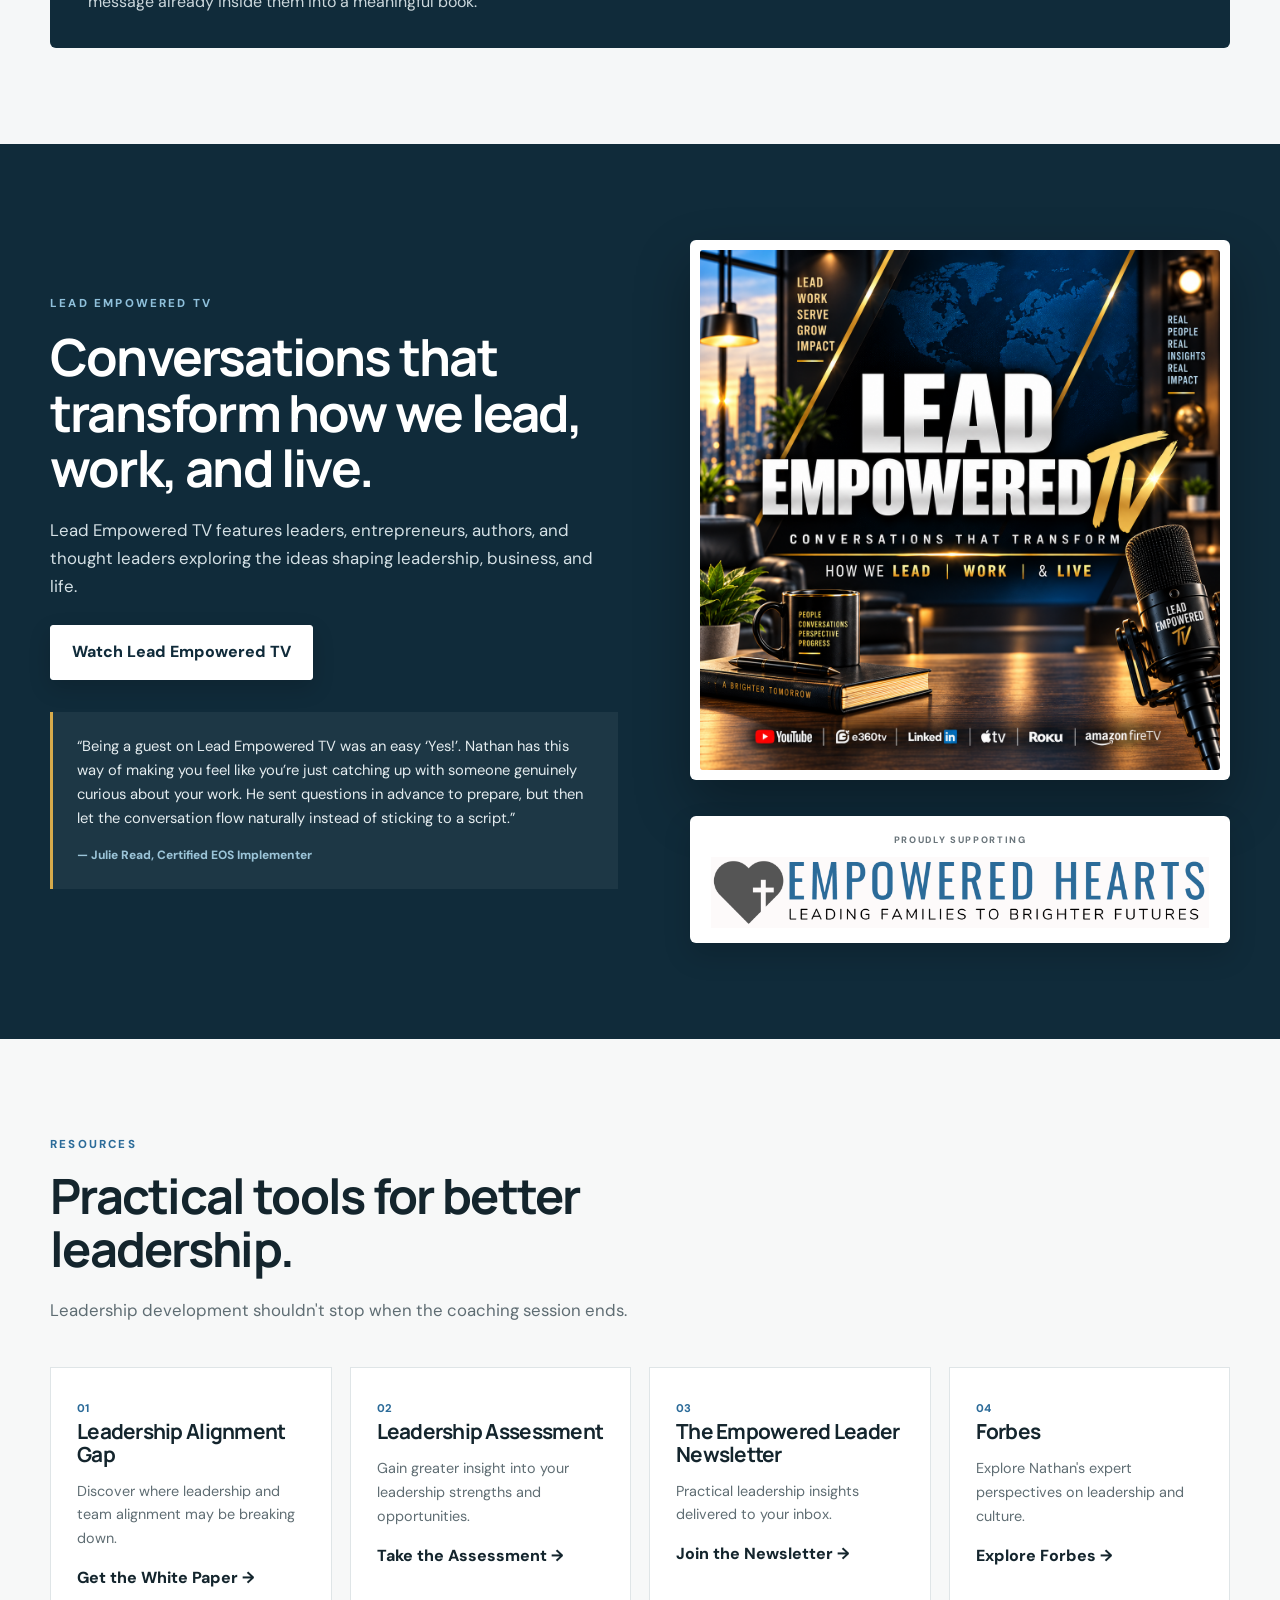
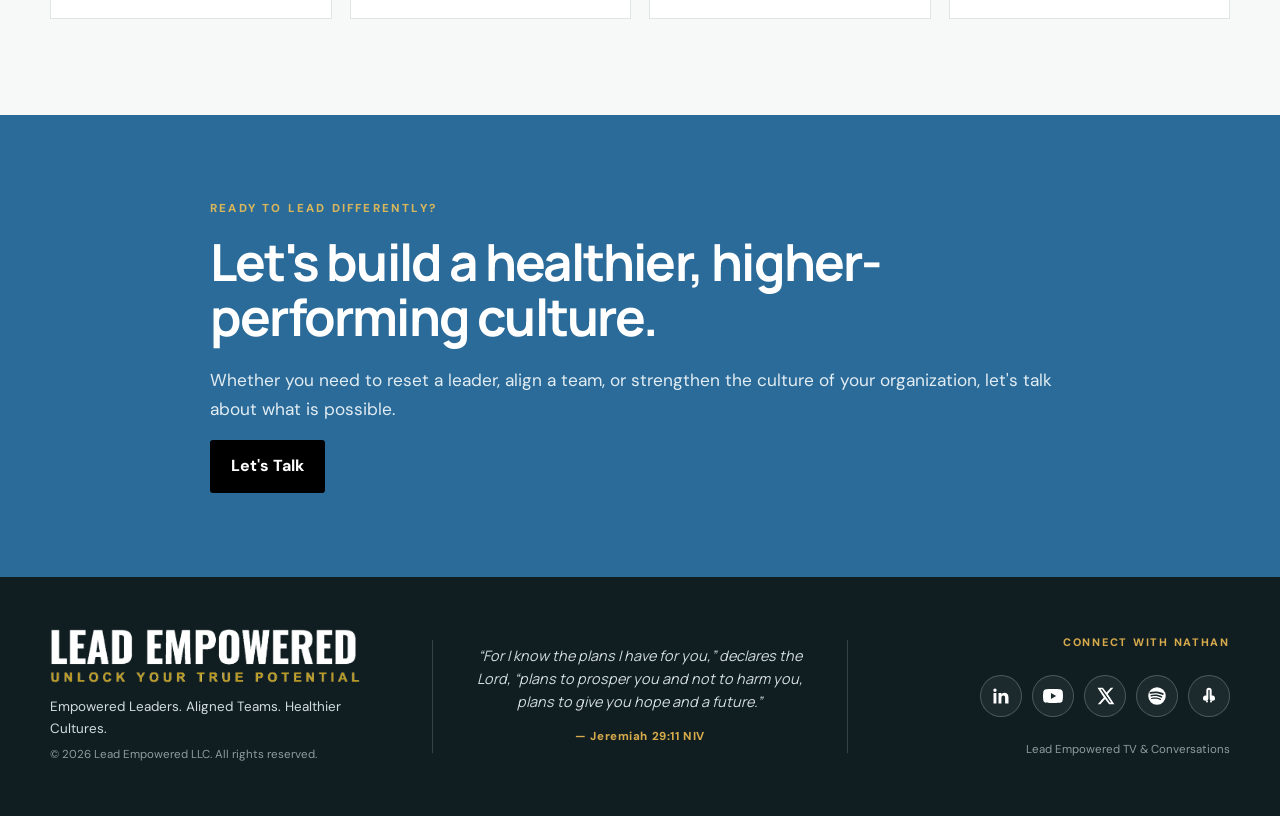
==== commit a8de69f3: "Use mountain image in homepage two-column hero" ====
--- a/index.html
+++ b/index.html
@@ -14,7 +14,7 @@
 <main>
 <section class="hero"><div class="hero-shell container">
 <div class="hero-copy-block"><p class="eyebrow light-eyebrow">LEADERSHIP • ALIGNMENT • CULTURE</p><h1>Build a culture where people can <span>lead, perform, and thrive.</span></h1><p class="hero-copy">Lead Empowered helps small and mid-sized businesses create high-performing, burnout-free cultures through empowered leaders and aligned teams.</p><div class="actions"><a class="button primary" href="#services">Explore Leadership Solutions</a><a class="button outline-light" href="#contact-modal" data-open-contact>Let's Talk</a></div><blockquote class="hero-endorsement"><p>“Nathan R Mitchell knows how to overcome adversity, and realize success. He can help you do the same.”</p><cite>— Craig Groeschel, Senior Pastor – Life.Church, Host – Craig Groeschel Leadership Podcast</cite></blockquote></div>
-<div class="hero-visual"><div class="hero-image-frame"><img src="/assets/lead-empowered-hero-team.png" alt="Leadership team collaborating around a conference table"></div><div class="hero-stat"><strong>Empowered Leaders</strong><span>Aligned Teams</span><span>Healthier Cultures</span></div></div>
+<div class="hero-visual"><div class="hero-image-frame"><img src="/assets/lucas-clara-hvPB-UCAmmU-unsplash%20(4).jpg" alt="Hiker overlooking a dramatic mountain valley"></div><div class="hero-stat"><strong>Empowered Leaders</strong><span>Aligned Teams</span><span>Healthier Cultures</span></div></div>
 </div></section>
 <div class="brand-marquee" aria-label="Empowered Leaders, Aligned Teams, Healthier Cultures, Purposeful Leadership, Lasting Impact"><div class="brand-marquee-track"><div class="brand-marquee-group"><span class="brand-marquee-item">EMPOWERED LEADERS</span><span class="brand-marquee-item">ALIGNED TEAMS</span><span class="brand-marquee-item">HEALTHIER CULTURES</span><span class="brand-marquee-item">PURPOSEFUL LEADERSHIP</span><span class="brand-marquee-item">LASTING IMPACT</span></div><div class="brand-marquee-group" aria-hidden="true"><span class="brand-marquee-item">EMPOWERED LEADERS</span><span class="brand-marquee-item">ALIGNED TEAMS</span><span class="brand-marquee-item">HEALTHIER CULTURES</span><span class="brand-marquee-item">PURPOSEFUL LEADERSHIP</span><span class="brand-marquee-item">LASTING IMPACT</span></div><div class="brand-marquee-group" aria-hidden="true"><span class="brand-marquee-item">EMPOWERED LEADERS</span><span class="brand-marquee-item">ALIGNED TEAMS</span><span class="brand-marquee-item">HEALTHIER CULTURES</span><span class="brand-marquee-item">PURPOSEFUL LEADERSHIP</span><span class="brand-marquee-item">LASTING IMPACT</span></div><div class="brand-marquee-group" aria-hidden="true"><span class="brand-marquee-item">EMPOWERED LEADERS</span><span class="brand-marquee-item">ALIGNED TEAMS</span><span class="brand-marquee-item">HEALTHIER CULTURES</span><span class="brand-marquee-item">PURPOSEFUL LEADERSHIP</span><span class="brand-marquee-item">LASTING IMPACT</span></div></div></div>
 <section class="section problem"><div class="container narrow"><p class="eyebrow">THE REAL CHALLENGE</p><h2>Your business doesn't need more from your leaders. It needs more <em>from within</em> your leaders.</h2><p class="lead">When leaders are overwhelmed, teams become dependent. When teams aren't aligned, execution suffers. When expectations aren't clear, people disengage. And when the culture depends on a few heroic individuals, growth eventually becomes exhausting.</p><p class="bold">Lead Empowered helps you change that.</p></div></section>
--- a/styles.css
+++ b/styles.css
@@ -187,16 +187,3 @@
 .hero::after{content:"";position:absolute;z-index:-1;right:-12%;bottom:-67%;width:65%;aspect-ratio:1;border:1px solid rgba(214,170,75,.17);border-radius:50%;pointer-events:none}
 .hero-shell{position:relative;z-index:1}
 @media(max-width:850px){.hero::before{opacity:.16;mask-image:linear-gradient(180deg,transparent 20%,#000 100%)}.hero::after{right:-45%;bottom:-20%;width:110%}}
-
-/* Full-bleed mountain hero: intentional contrast, legible copy and compact spacing */
-.hero{position:relative;isolation:isolate;min-height:540px;display:flex;align-items:center;padding:58px 0 62px;background:#102b3a url("/assets/lucas-clara-hvPB-UCAmmU-unsplash%20(4).jpg") center 47% / cover no-repeat;color:#fff}
-.hero::before{content:"";position:absolute;inset:0;z-index:-1;opacity:1;mask-image:none;background:linear-gradient(90deg,rgba(8,25,36,.94) 0%,rgba(8,25,36,.88) 29%,rgba(8,25,36,.58) 52%,rgba(8,25,36,.12) 80%,rgba(8,25,36,.07) 100%);pointer-events:none}
-.hero::after{display:none}
-.hero-shell{display:block;width:100%;position:relative;z-index:1}
-.hero-copy-block{max-width:670px}
-.hero .light-eyebrow{color:#a8cfe1}
-.hero .hero-copy{color:#edf2f4}
-.hero .hero-endorsement{max-width:620px;margin-top:25px;padding-top:14px}
-.hero .hero-endorsement cite{color:#d8e4e9}
-@media(max-width:850px){.hero{min-height:0;padding:50px 0 54px;background-position:43% center}.hero::before{opacity:1;mask-image:none;background:linear-gradient(90deg,rgba(8,25,36,.92),rgba(8,25,36,.73) 68%,rgba(8,25,36,.48))}.hero-copy-block{max-width:650px}}
-@media(max-width:560px){.hero{padding:40px 0 46px;background-position:39% center}.hero::before{background:linear-gradient(90deg,rgba(8,25,36,.91),rgba(8,25,36,.77))}.hero h1{font-size:clamp(2.4rem,9vw,3rem)}.hero .hero-copy{font-size:1.03rem}.hero .hero-endorsement{margin-top:23px}}
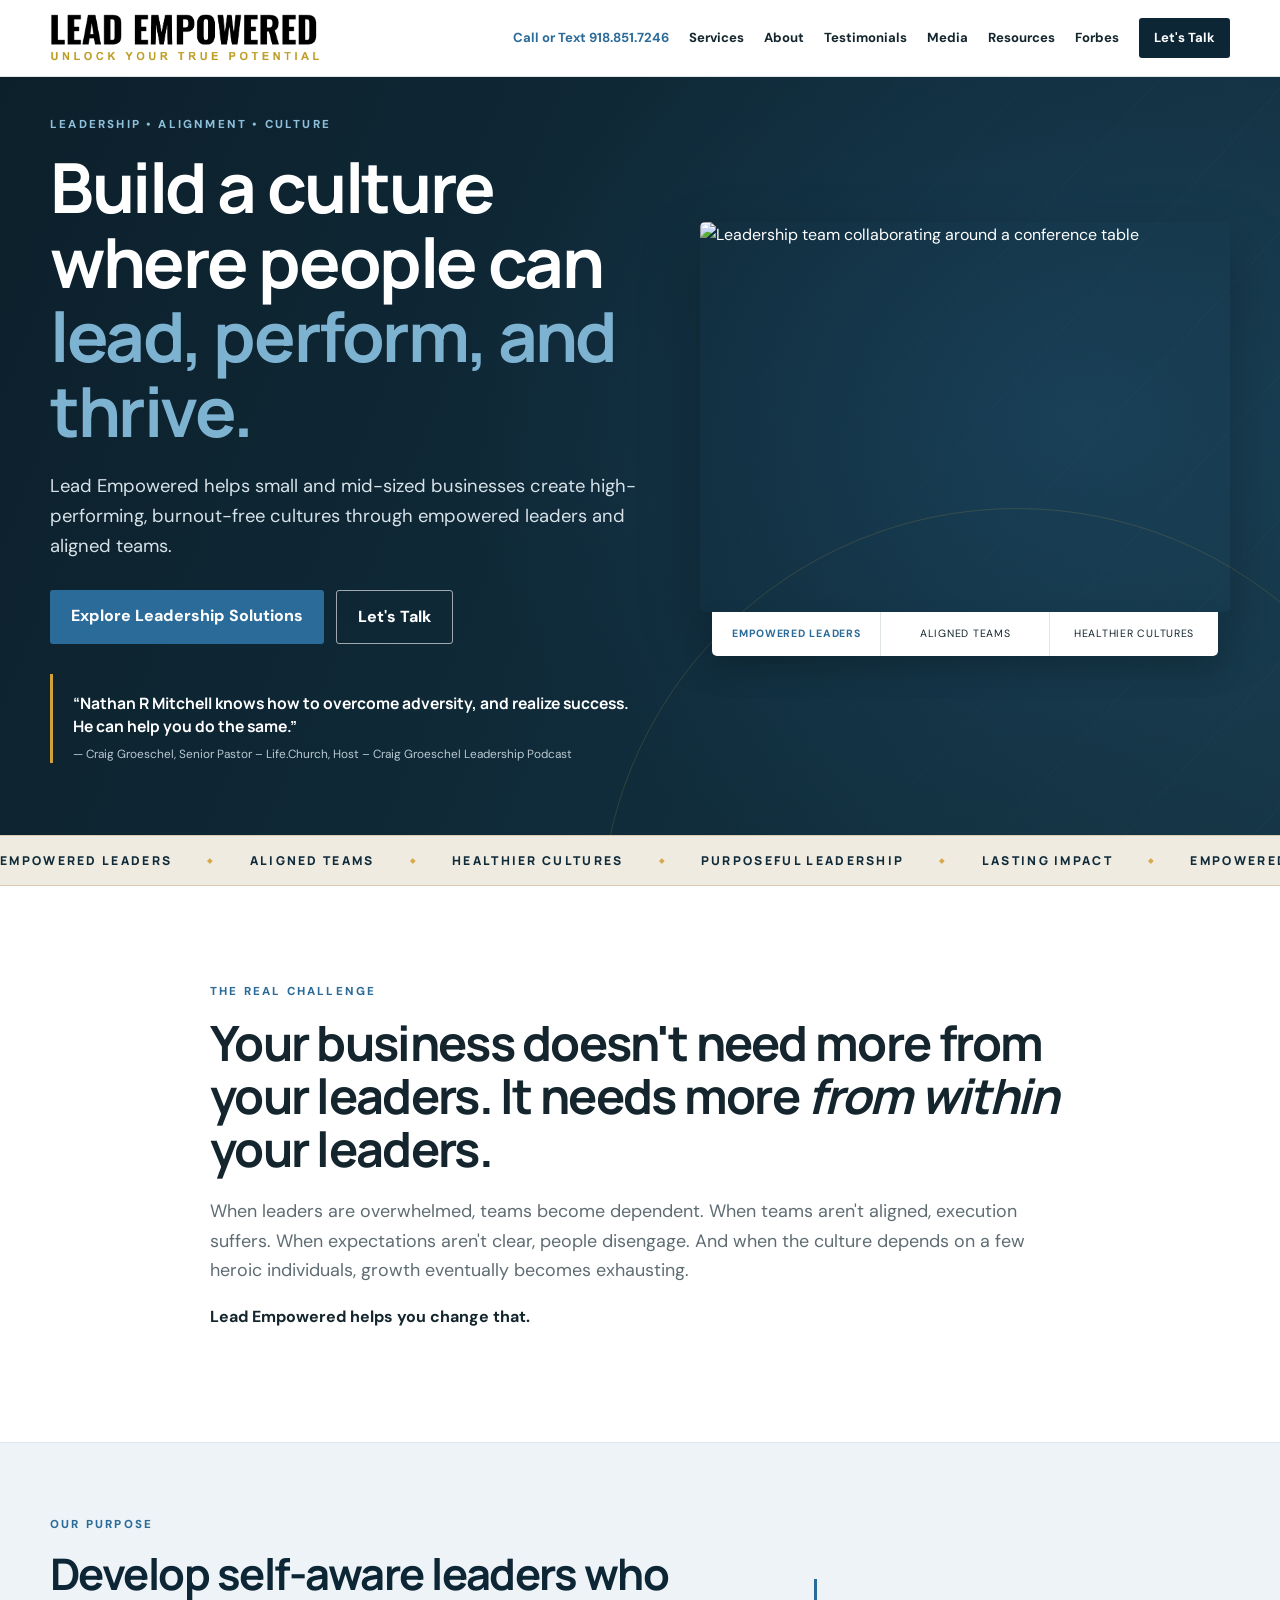
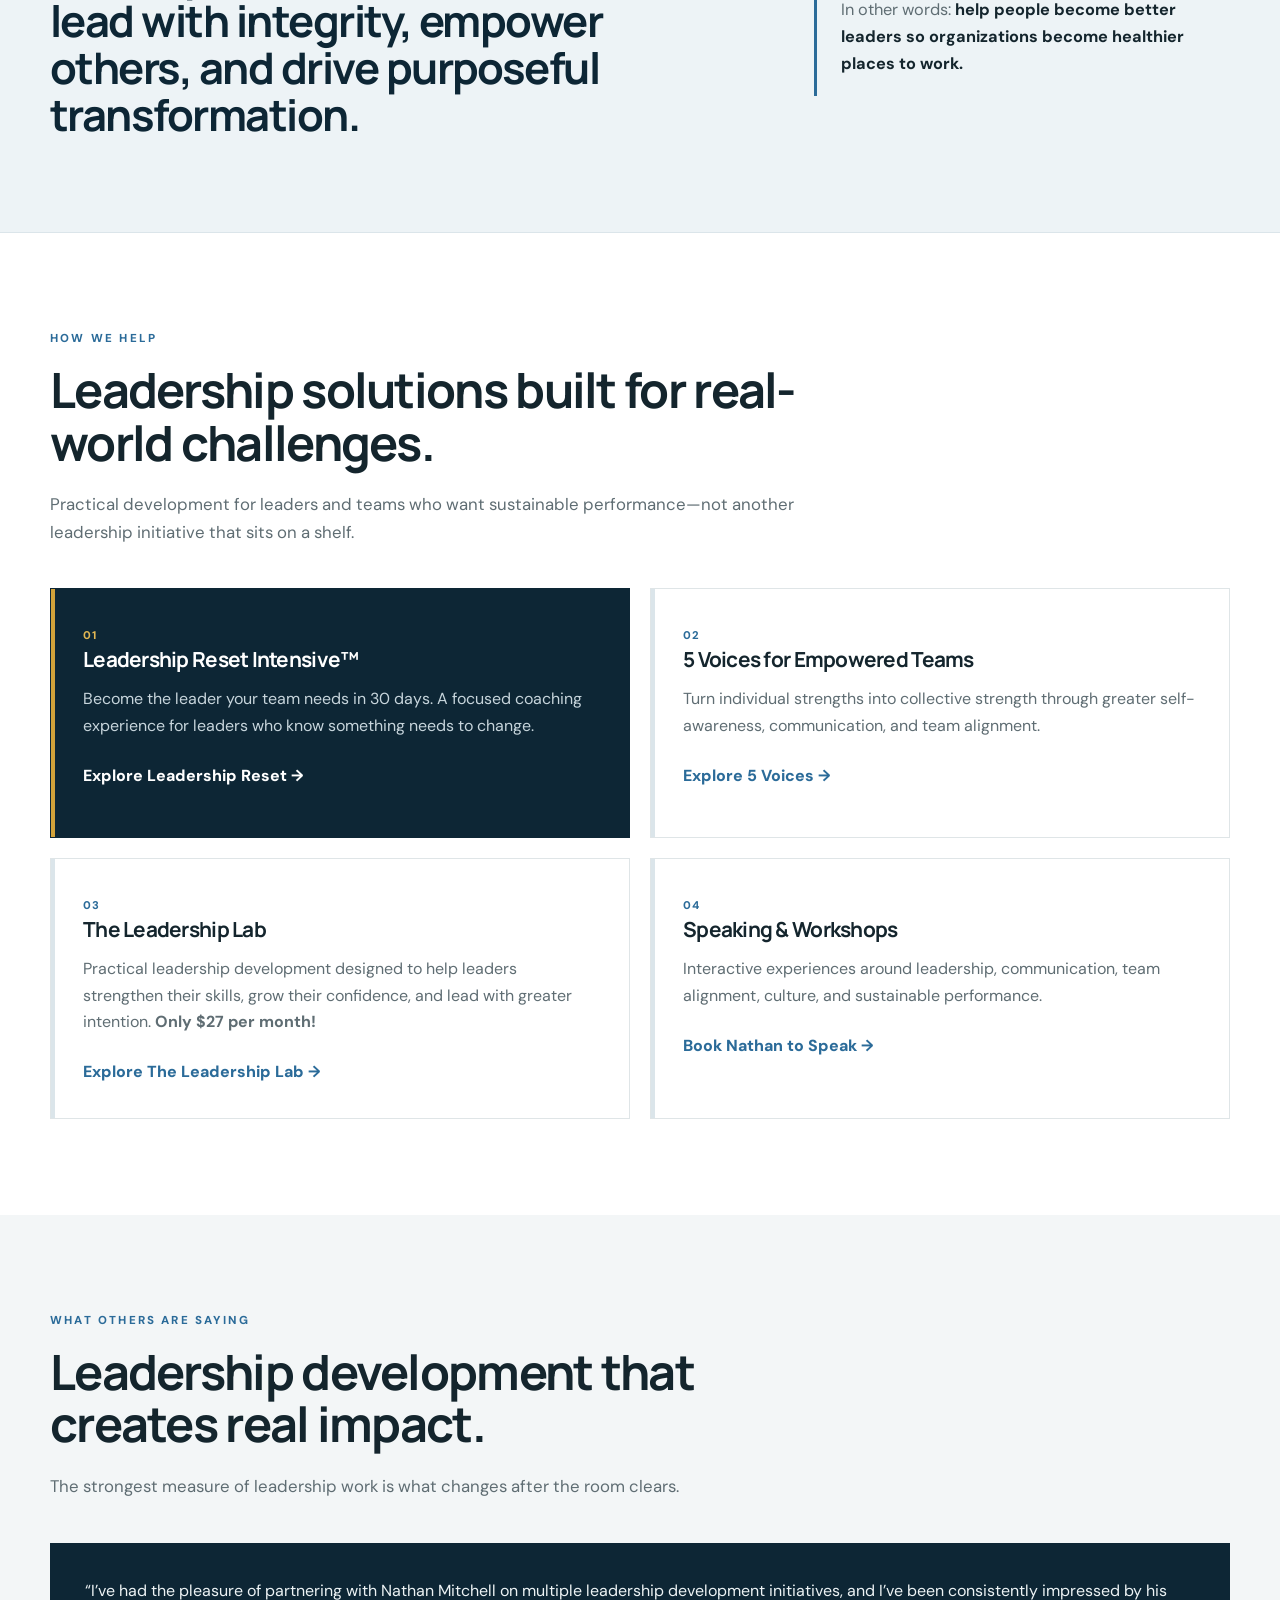
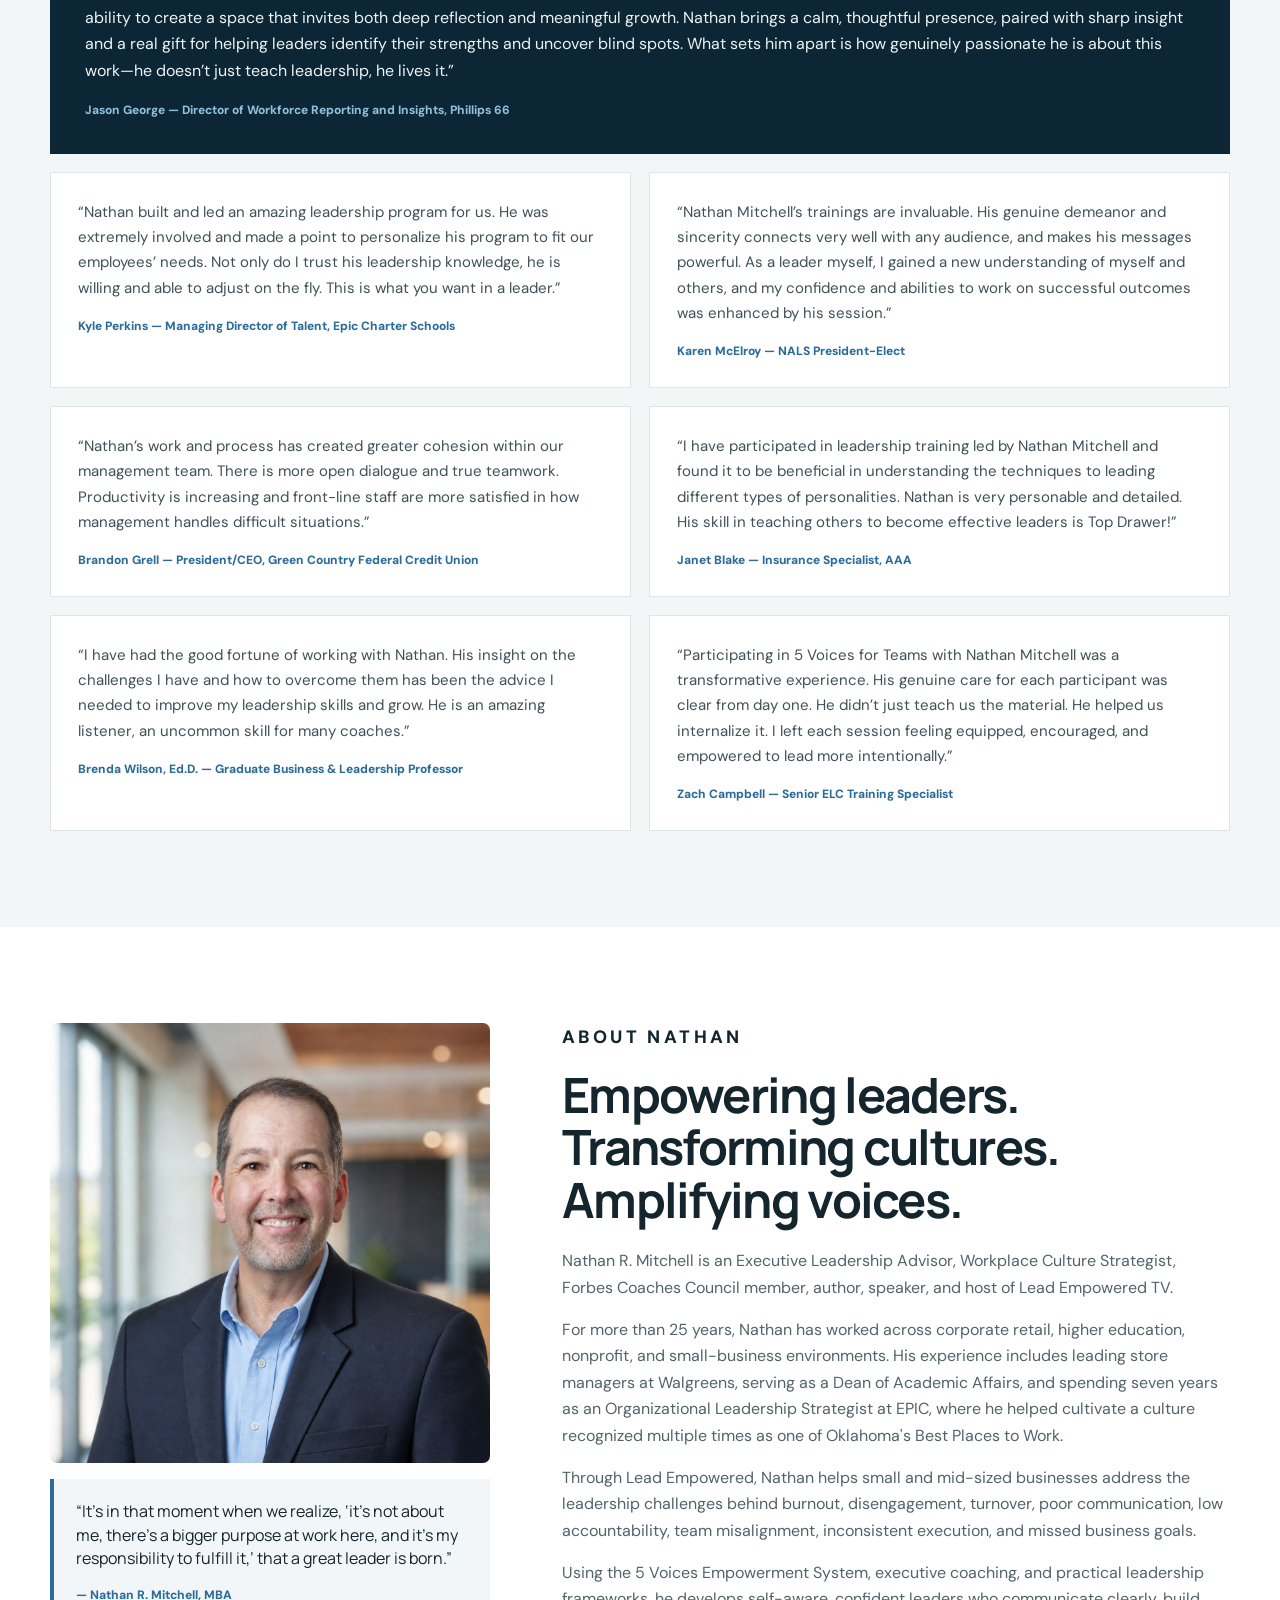
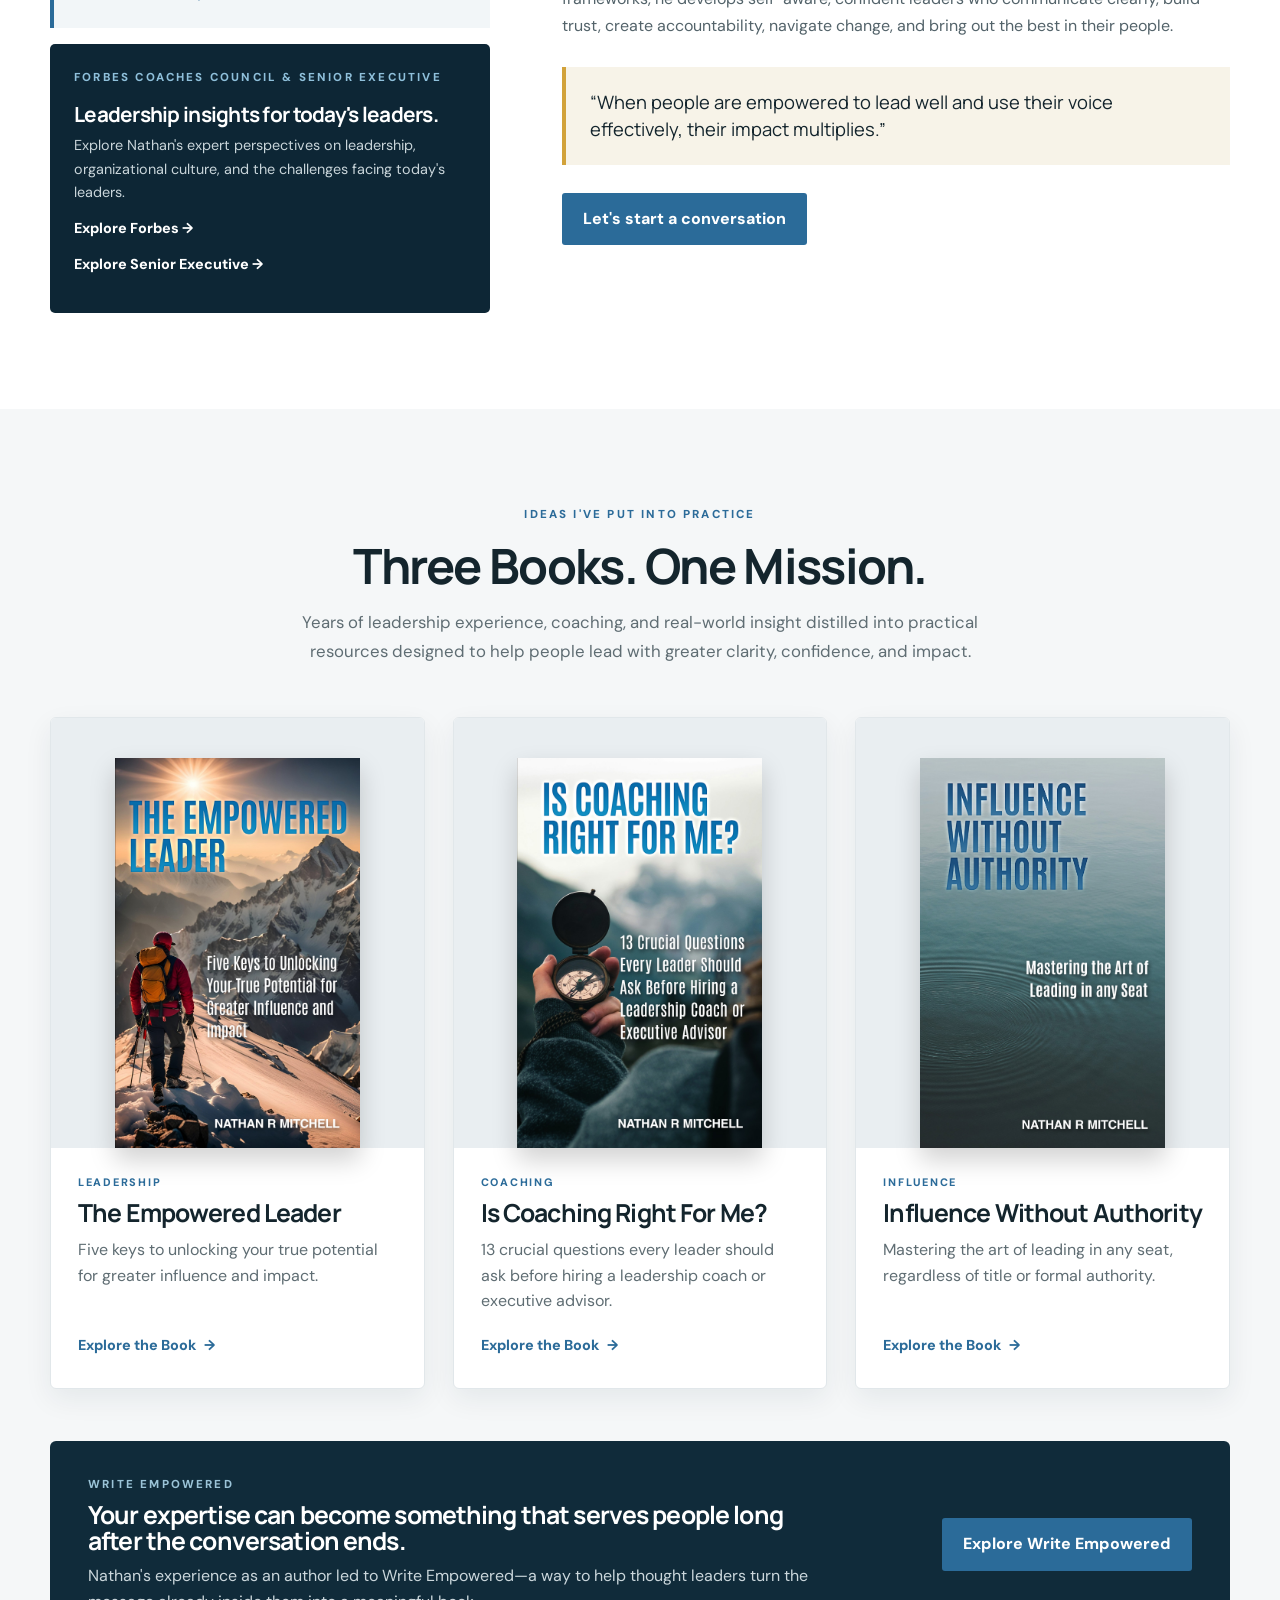
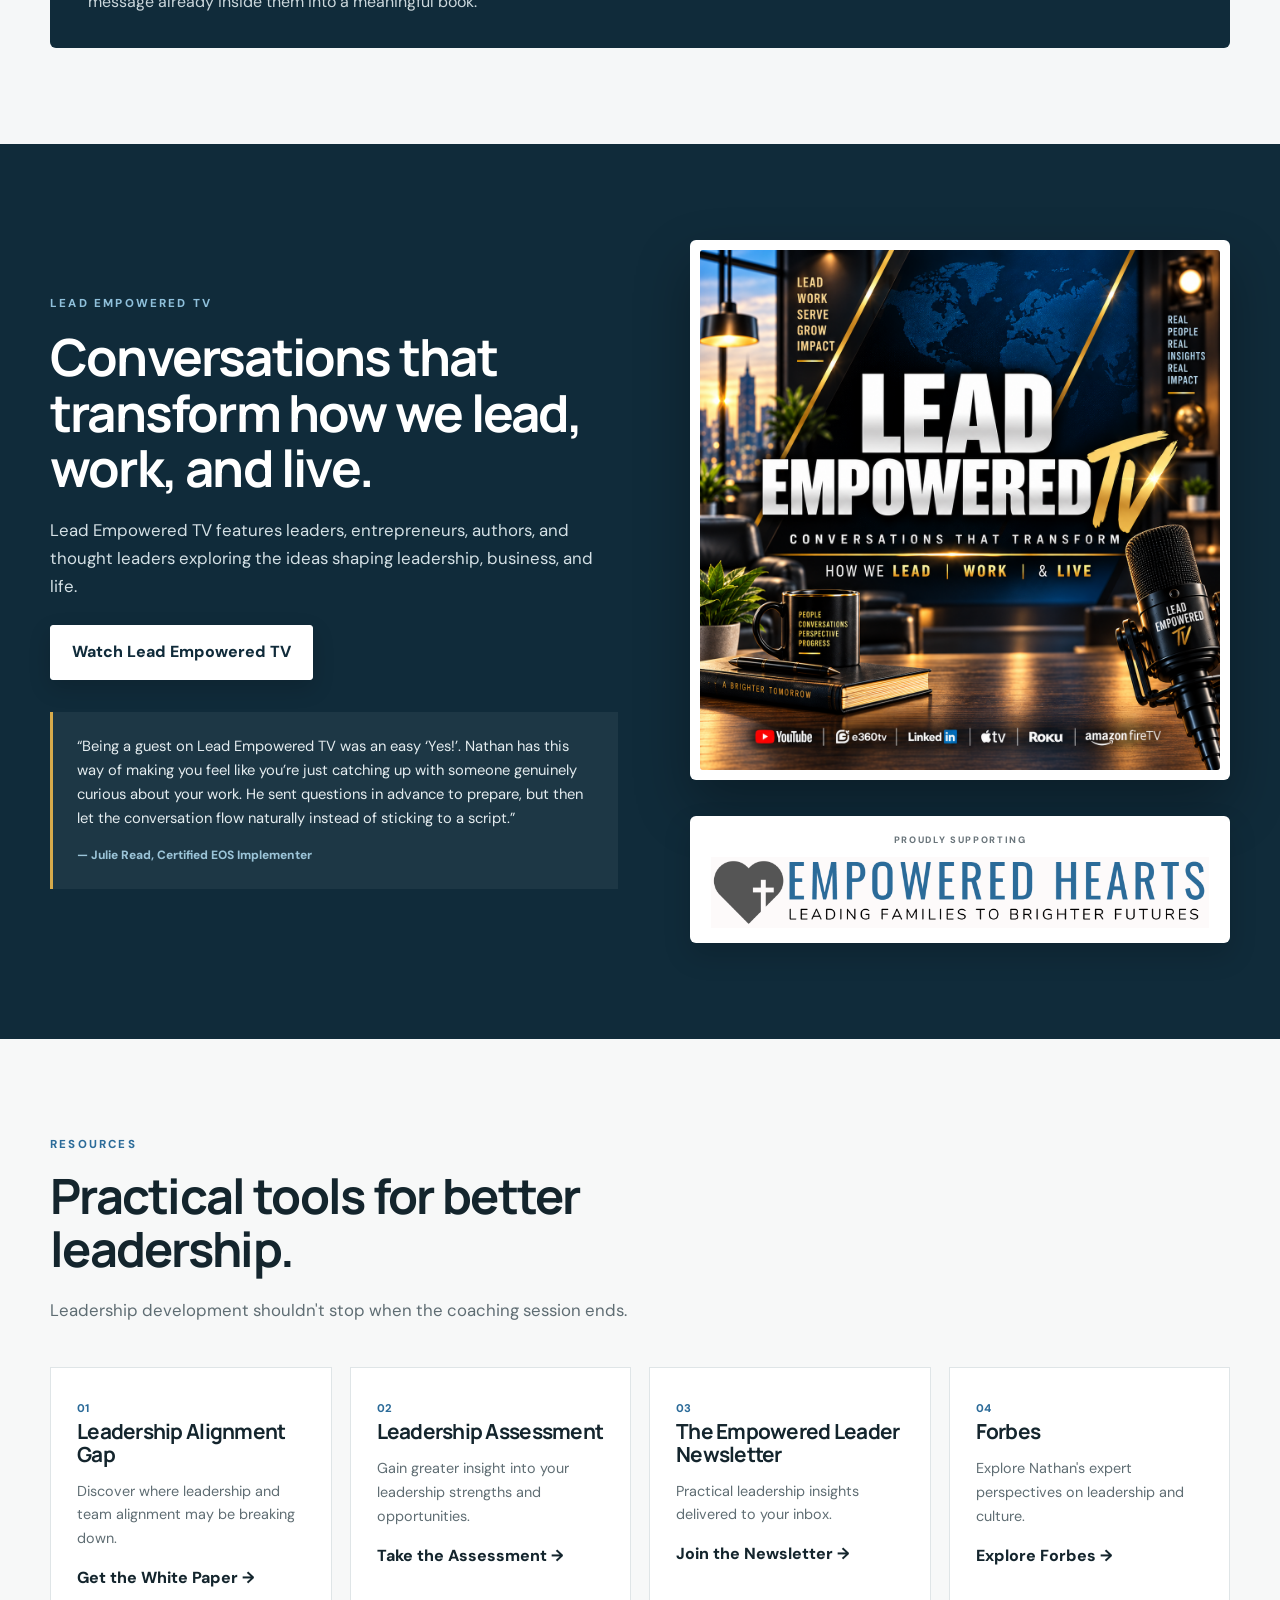
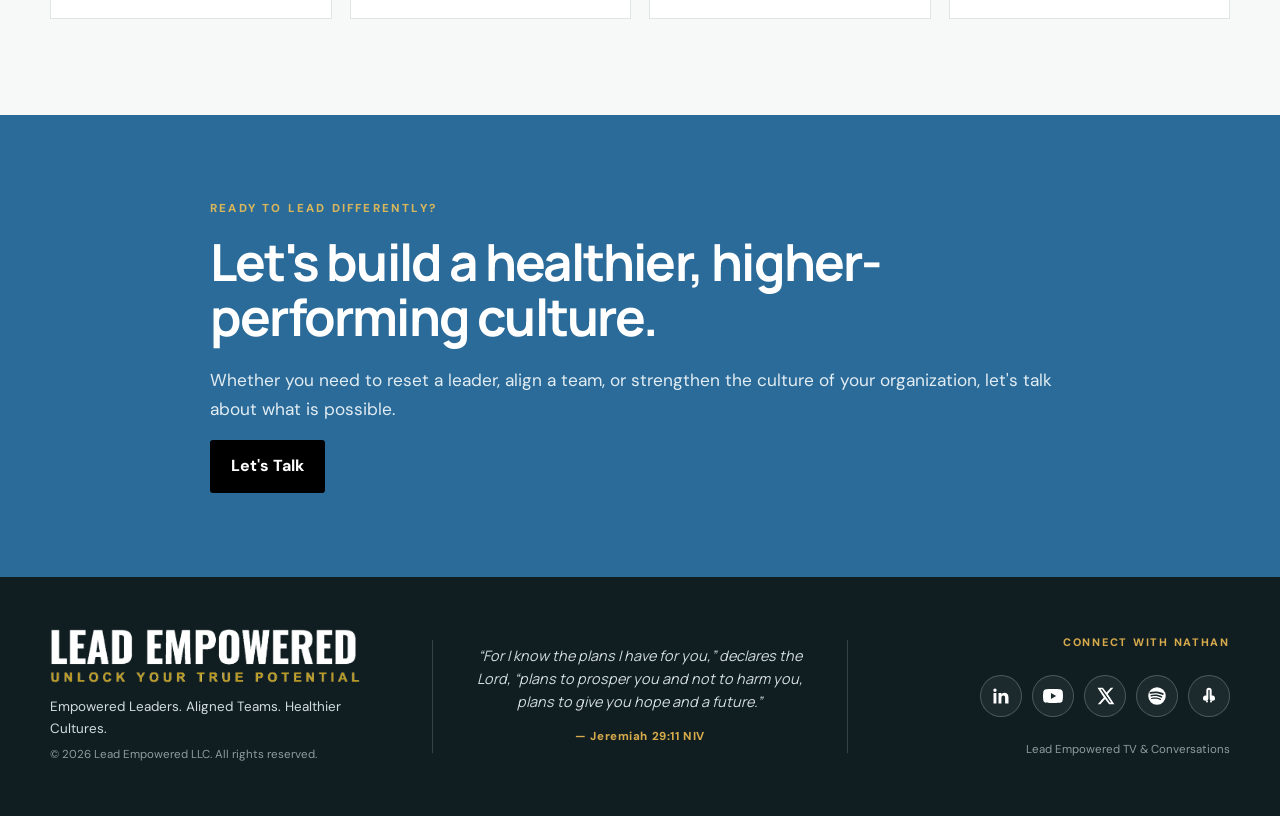
==== commit c72c225e: "Restore original team image in homepage hero" ====
--- a/index.html
+++ b/index.html
@@ -14,7 +14,7 @@
 <main>
 <section class="hero"><div class="hero-shell container">
 <div class="hero-copy-block"><p class="eyebrow light-eyebrow">LEADERSHIP • ALIGNMENT • CULTURE</p><h1>Build a culture where people can <span>lead, perform, and thrive.</span></h1><p class="hero-copy">Lead Empowered helps small and mid-sized businesses create high-performing, burnout-free cultures through empowered leaders and aligned teams.</p><div class="actions"><a class="button primary" href="#services">Explore Leadership Solutions</a><a class="button outline-light" href="#contact-modal" data-open-contact>Let's Talk</a></div><blockquote class="hero-endorsement"><p>“Nathan R Mitchell knows how to overcome adversity, and realize success. He can help you do the same.”</p><cite>— Craig Groeschel, Senior Pastor – Life.Church, Host – Craig Groeschel Leadership Podcast</cite></blockquote></div>
-<div class="hero-visual"><div class="hero-image-frame"><img src="/assets/lucas-clara-hvPB-UCAmmU-unsplash%20(4).jpg" alt="Hiker overlooking a dramatic mountain valley"></div><div class="hero-stat"><strong>Empowered Leaders</strong><span>Aligned Teams</span><span>Healthier Cultures</span></div></div>
+<div class="hero-visual"><div class="hero-image-frame"><img src="/assets/lead-empowered-hero-team.png" alt="Leadership team collaborating around a conference table"></div><div class="hero-stat"><strong>Empowered Leaders</strong><span>Aligned Teams</span><span>Healthier Cultures</span></div></div>
 </div></section>
 <div class="brand-marquee" aria-label="Empowered Leaders, Aligned Teams, Healthier Cultures, Purposeful Leadership, Lasting Impact"><div class="brand-marquee-track"><div class="brand-marquee-group"><span class="brand-marquee-item">EMPOWERED LEADERS</span><span class="brand-marquee-item">ALIGNED TEAMS</span><span class="brand-marquee-item">HEALTHIER CULTURES</span><span class="brand-marquee-item">PURPOSEFUL LEADERSHIP</span><span class="brand-marquee-item">LASTING IMPACT</span></div><div class="brand-marquee-group" aria-hidden="true"><span class="brand-marquee-item">EMPOWERED LEADERS</span><span class="brand-marquee-item">ALIGNED TEAMS</span><span class="brand-marquee-item">HEALTHIER CULTURES</span><span class="brand-marquee-item">PURPOSEFUL LEADERSHIP</span><span class="brand-marquee-item">LASTING IMPACT</span></div><div class="brand-marquee-group" aria-hidden="true"><span class="brand-marquee-item">EMPOWERED LEADERS</span><span class="brand-marquee-item">ALIGNED TEAMS</span><span class="brand-marquee-item">HEALTHIER CULTURES</span><span class="brand-marquee-item">PURPOSEFUL LEADERSHIP</span><span class="brand-marquee-item">LASTING IMPACT</span></div><div class="brand-marquee-group" aria-hidden="true"><span class="brand-marquee-item">EMPOWERED LEADERS</span><span class="brand-marquee-item">ALIGNED TEAMS</span><span class="brand-marquee-item">HEALTHIER CULTURES</span><span class="brand-marquee-item">PURPOSEFUL LEADERSHIP</span><span class="brand-marquee-item">LASTING IMPACT</span></div></div></div>
 <section class="section problem"><div class="container narrow"><p class="eyebrow">THE REAL CHALLENGE</p><h2>Your business doesn't need more from your leaders. It needs more <em>from within</em> your leaders.</h2><p class="lead">When leaders are overwhelmed, teams become dependent. When teams aren't aligned, execution suffers. When expectations aren't clear, people disengage. And when the culture depends on a few heroic individuals, growth eventually becomes exhausting.</p><p class="bold">Lead Empowered helps you change that.</p></div></section>
--- a/styles.css
+++ b/styles.css
@@ -187,3 +187,10 @@
 .hero::after{content:"";position:absolute;z-index:-1;right:-12%;bottom:-67%;width:65%;aspect-ratio:1;border:1px solid rgba(214,170,75,.17);border-radius:50%;pointer-events:none}
 .hero-shell{position:relative;z-index:1}
 @media(max-width:850px){.hero::before{opacity:.16;mask-image:linear-gradient(180deg,transparent 20%,#000 100%)}.hero::after{right:-45%;bottom:-20%;width:110%}}
+
+/* Editorial mountain photo treatment for the two-column homepage hero */
+.hero .hero-image-frame{padding:0;background:transparent;border-radius:5px;overflow:hidden;transform:none;box-shadow:0 24px 60px rgba(0,0,0,.25)}
+.hero .hero-image-frame img{width:100%;height:390px;object-fit:cover;object-position:30% center;border-radius:0}
+.hero .hero-stat{margin:0 12px;border-radius:0 0 5px 5px}
+@media(max-width:850px){.hero .hero-image-frame img{height:auto;aspect-ratio:16/10;object-fit:cover}}
+@media(max-width:560px){.hero .hero-image-frame img{aspect-ratio:4/3;object-position:27% center}}
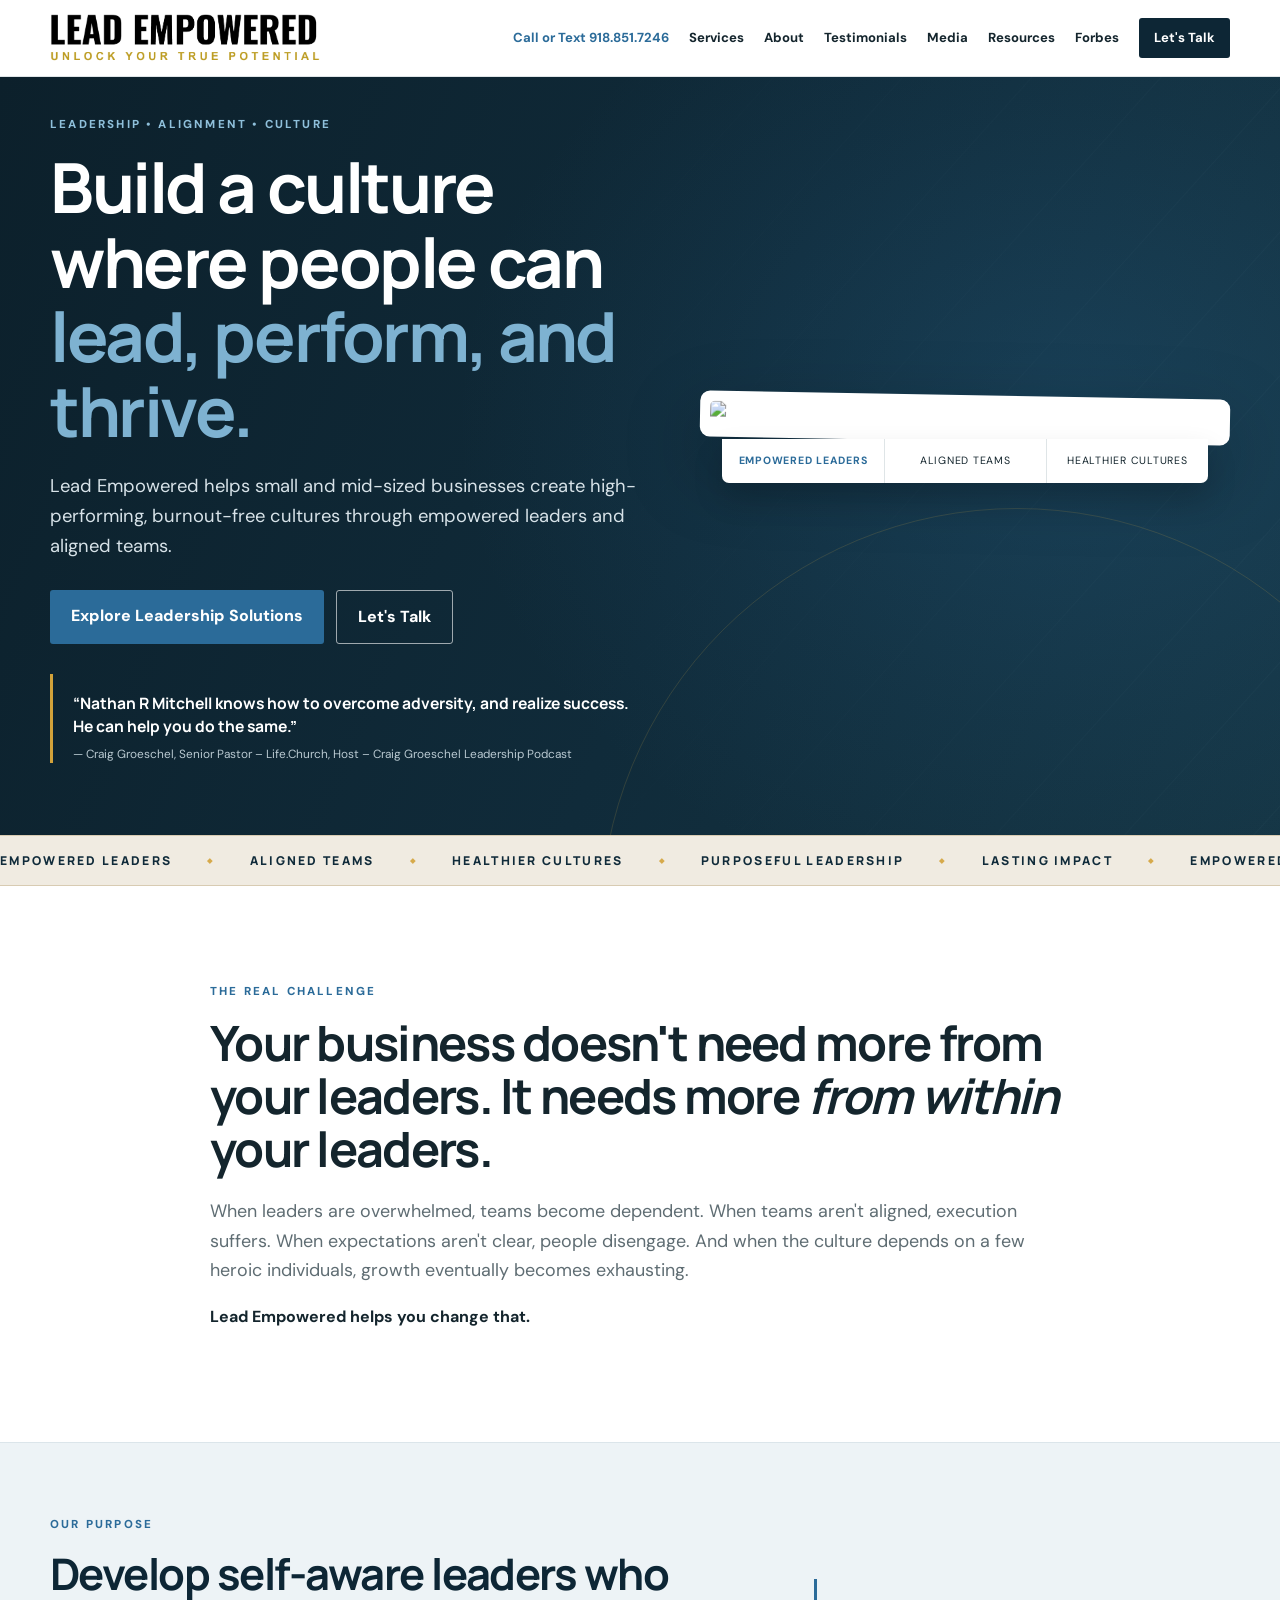
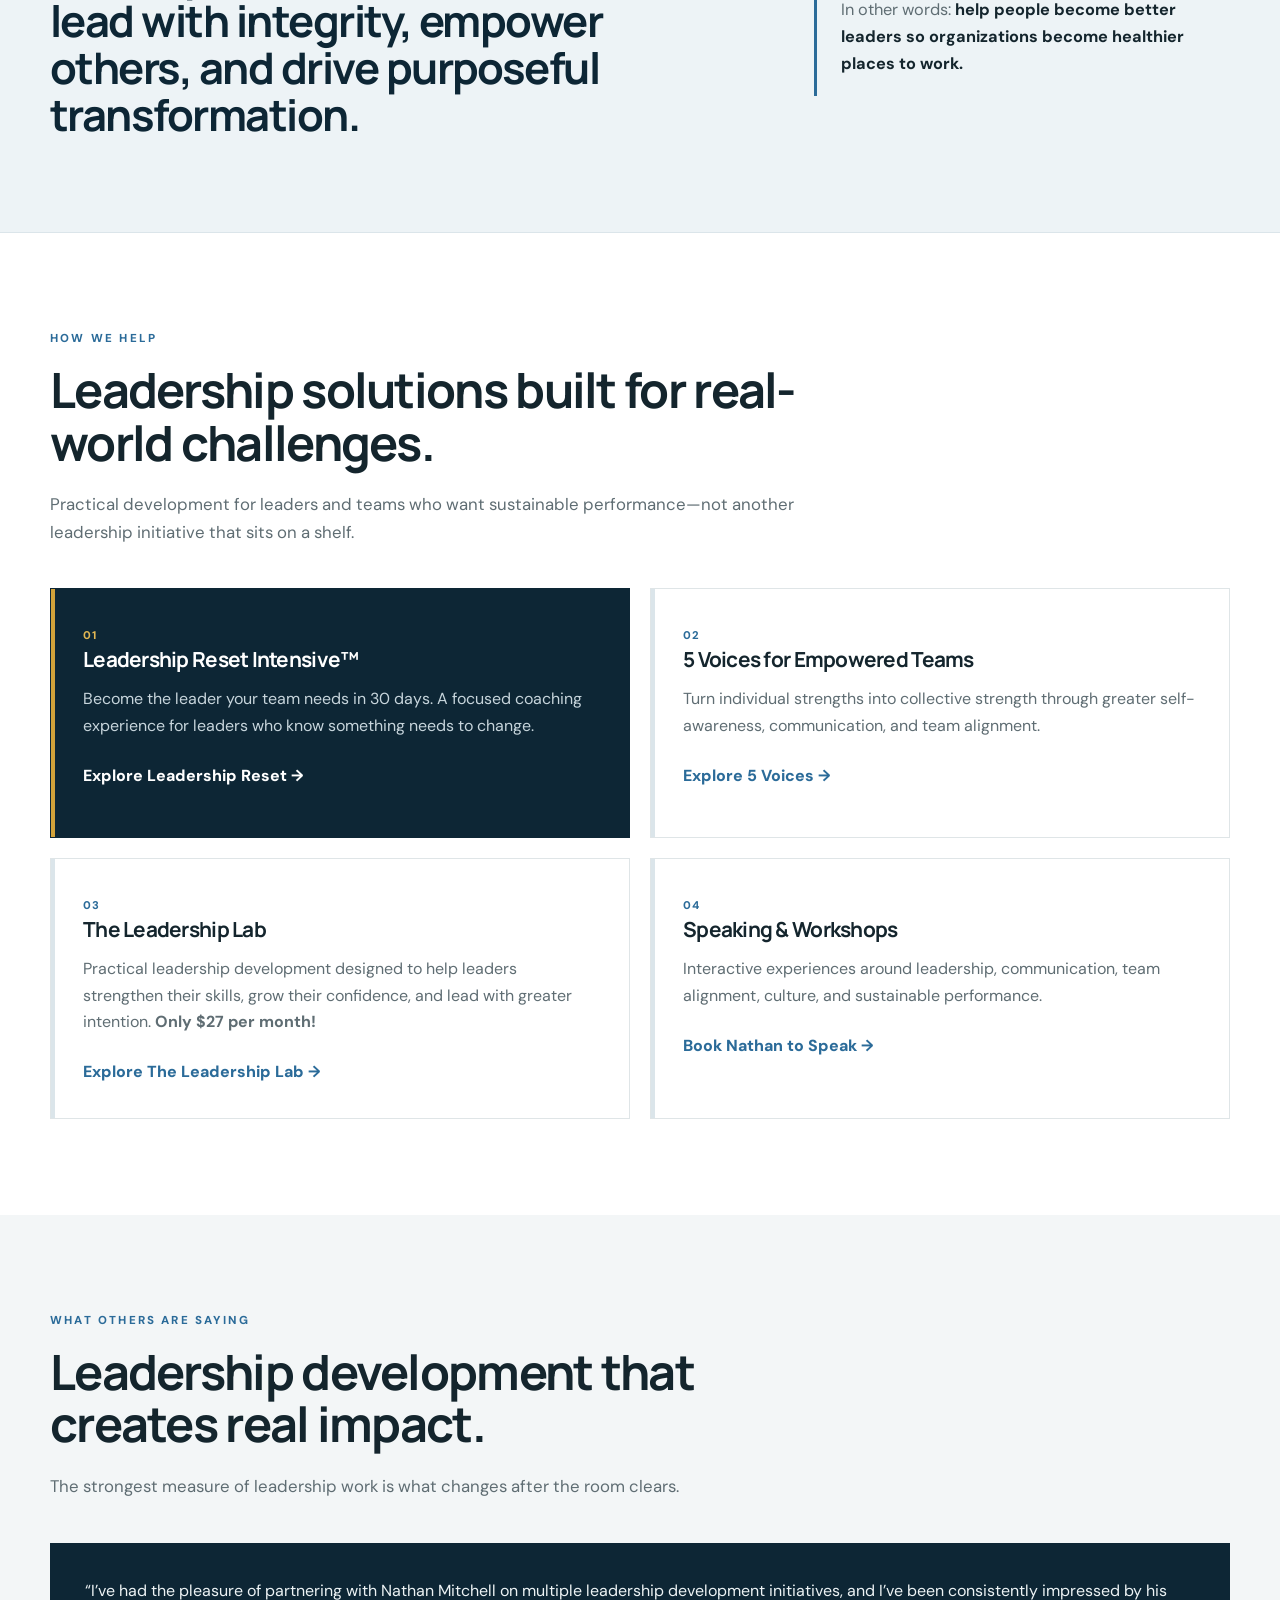
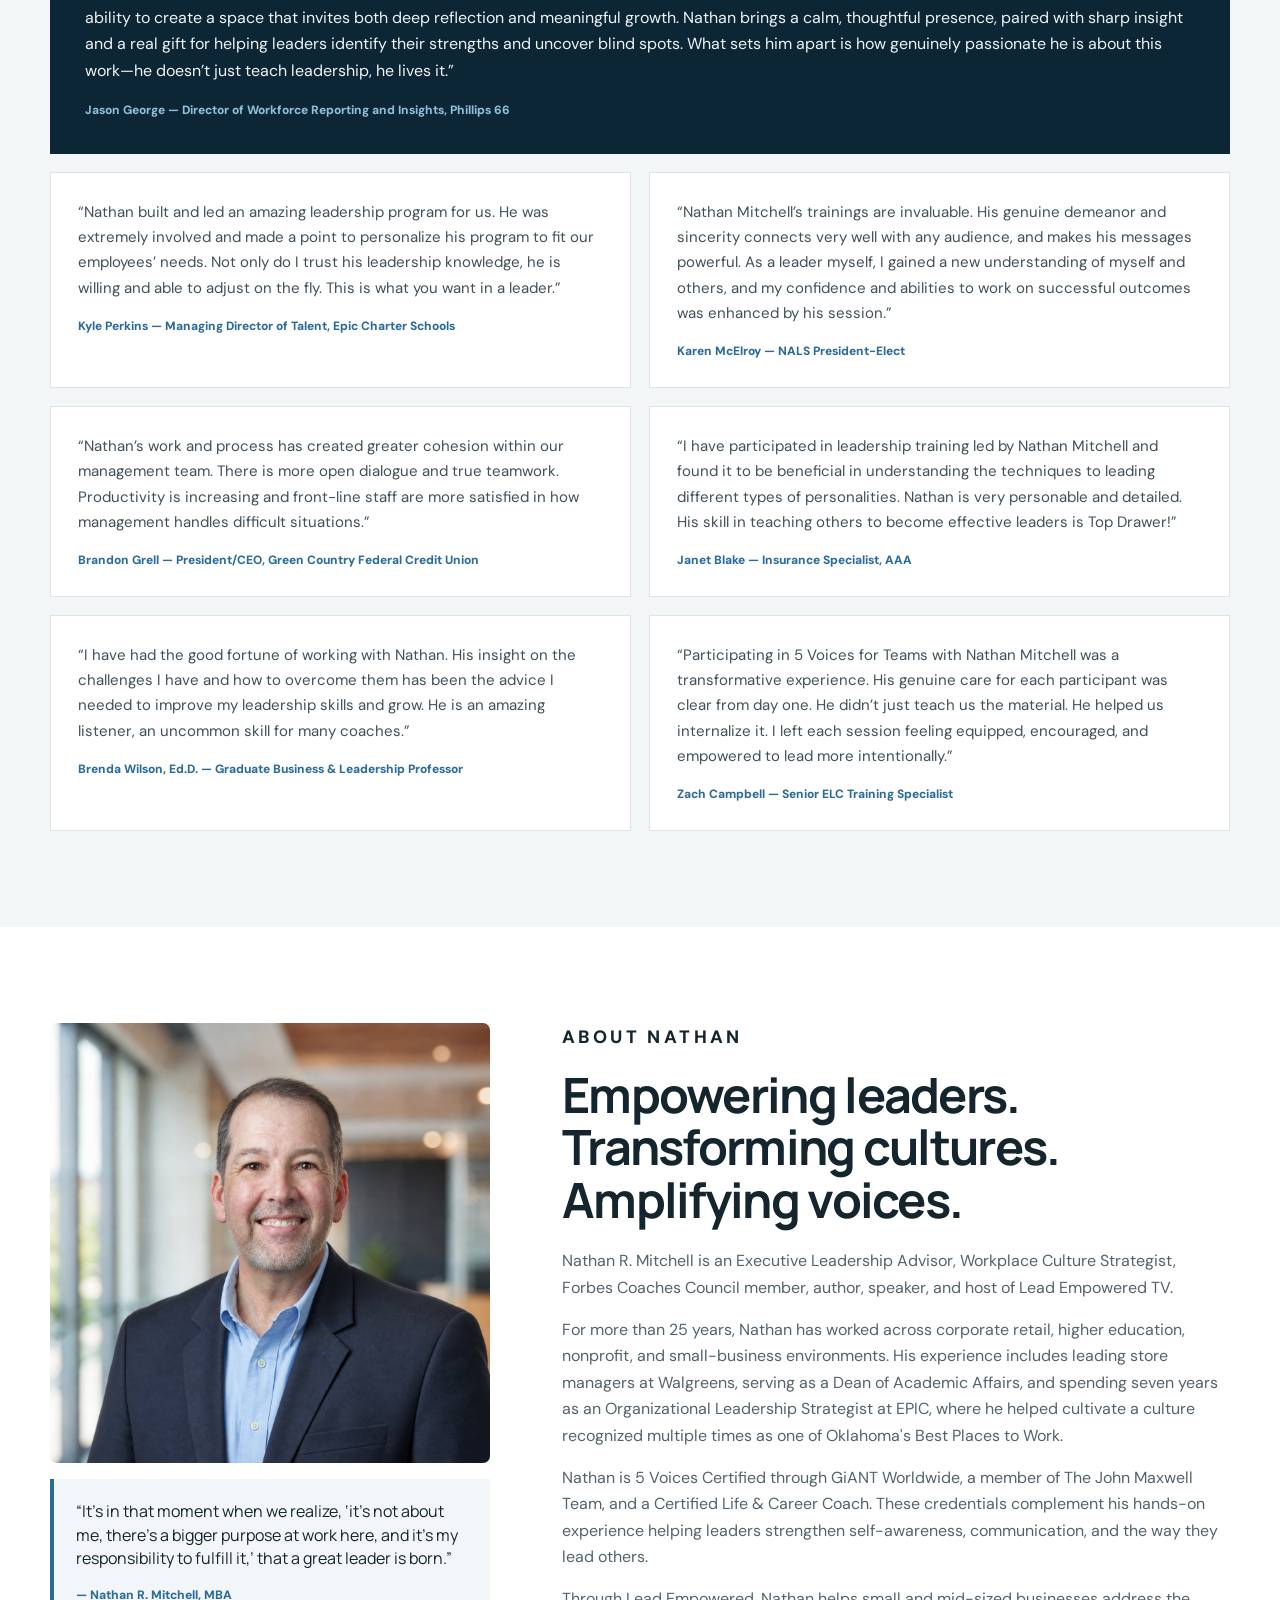
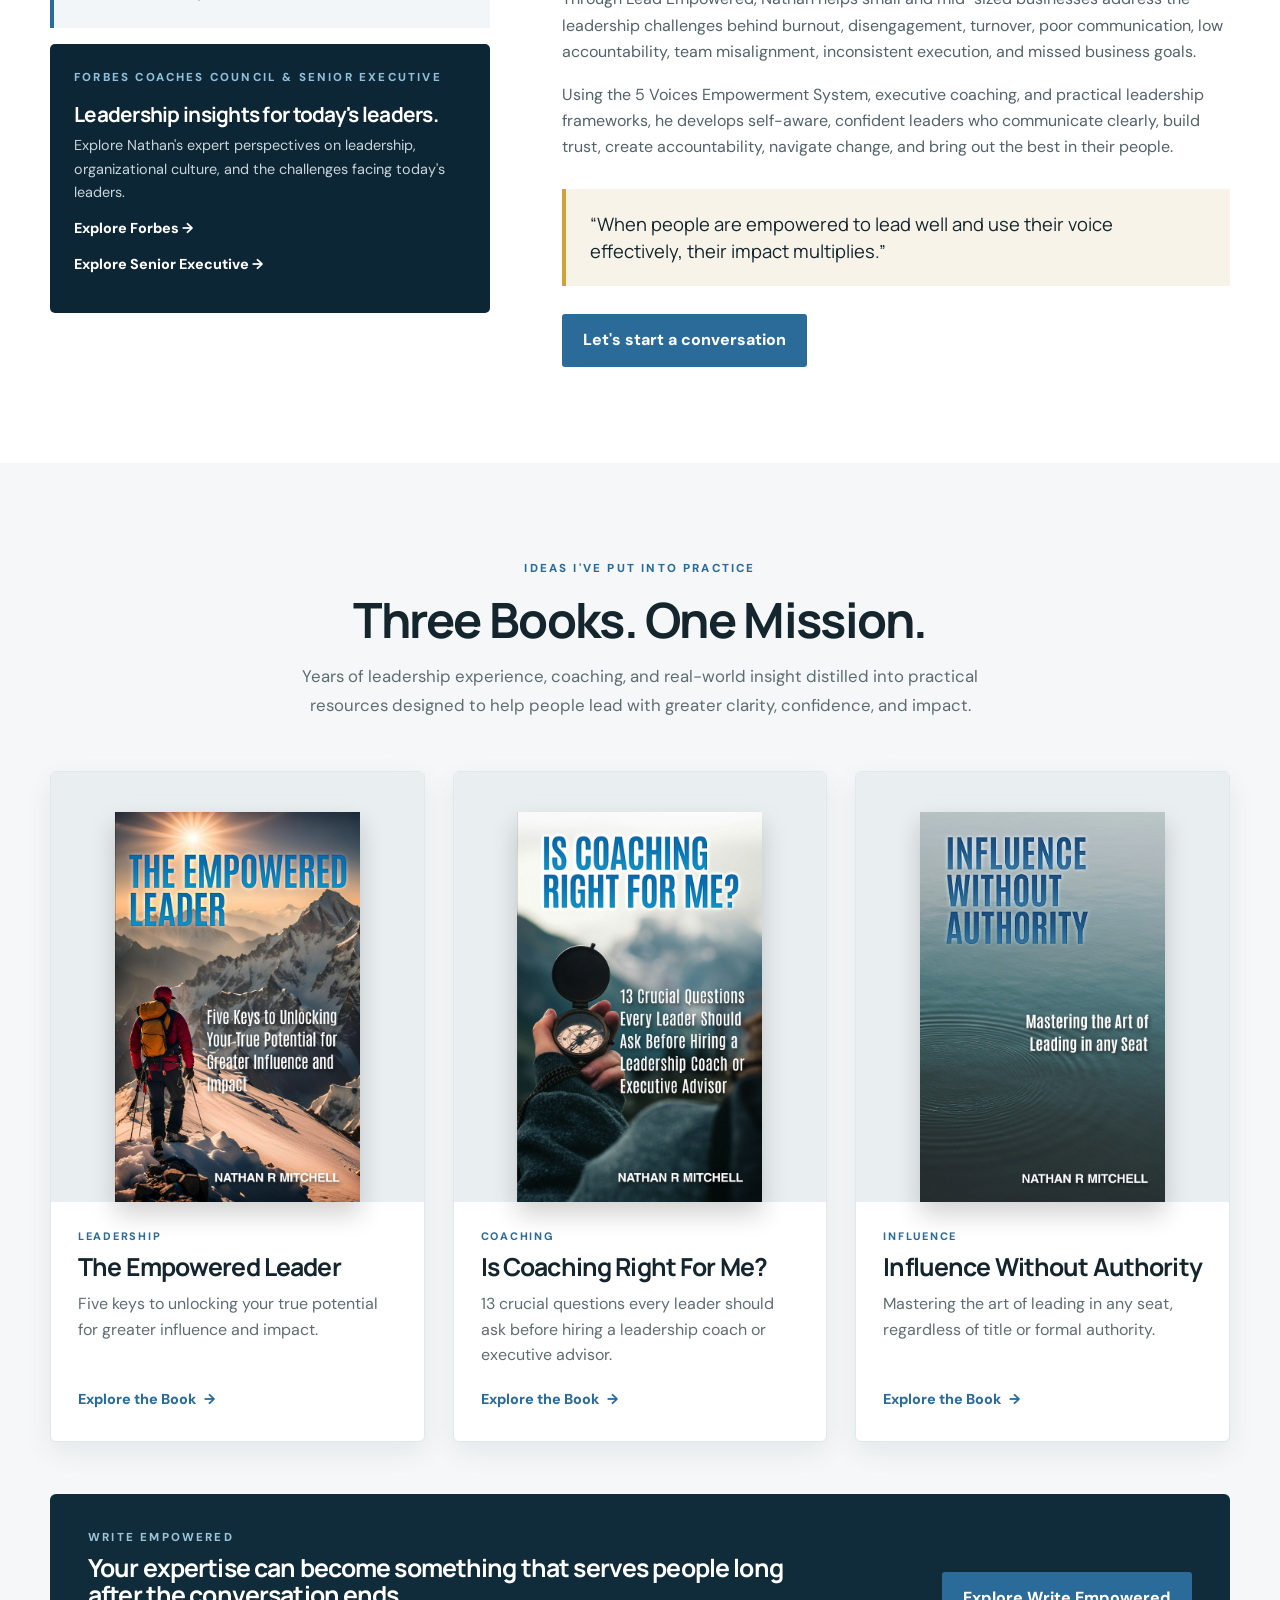
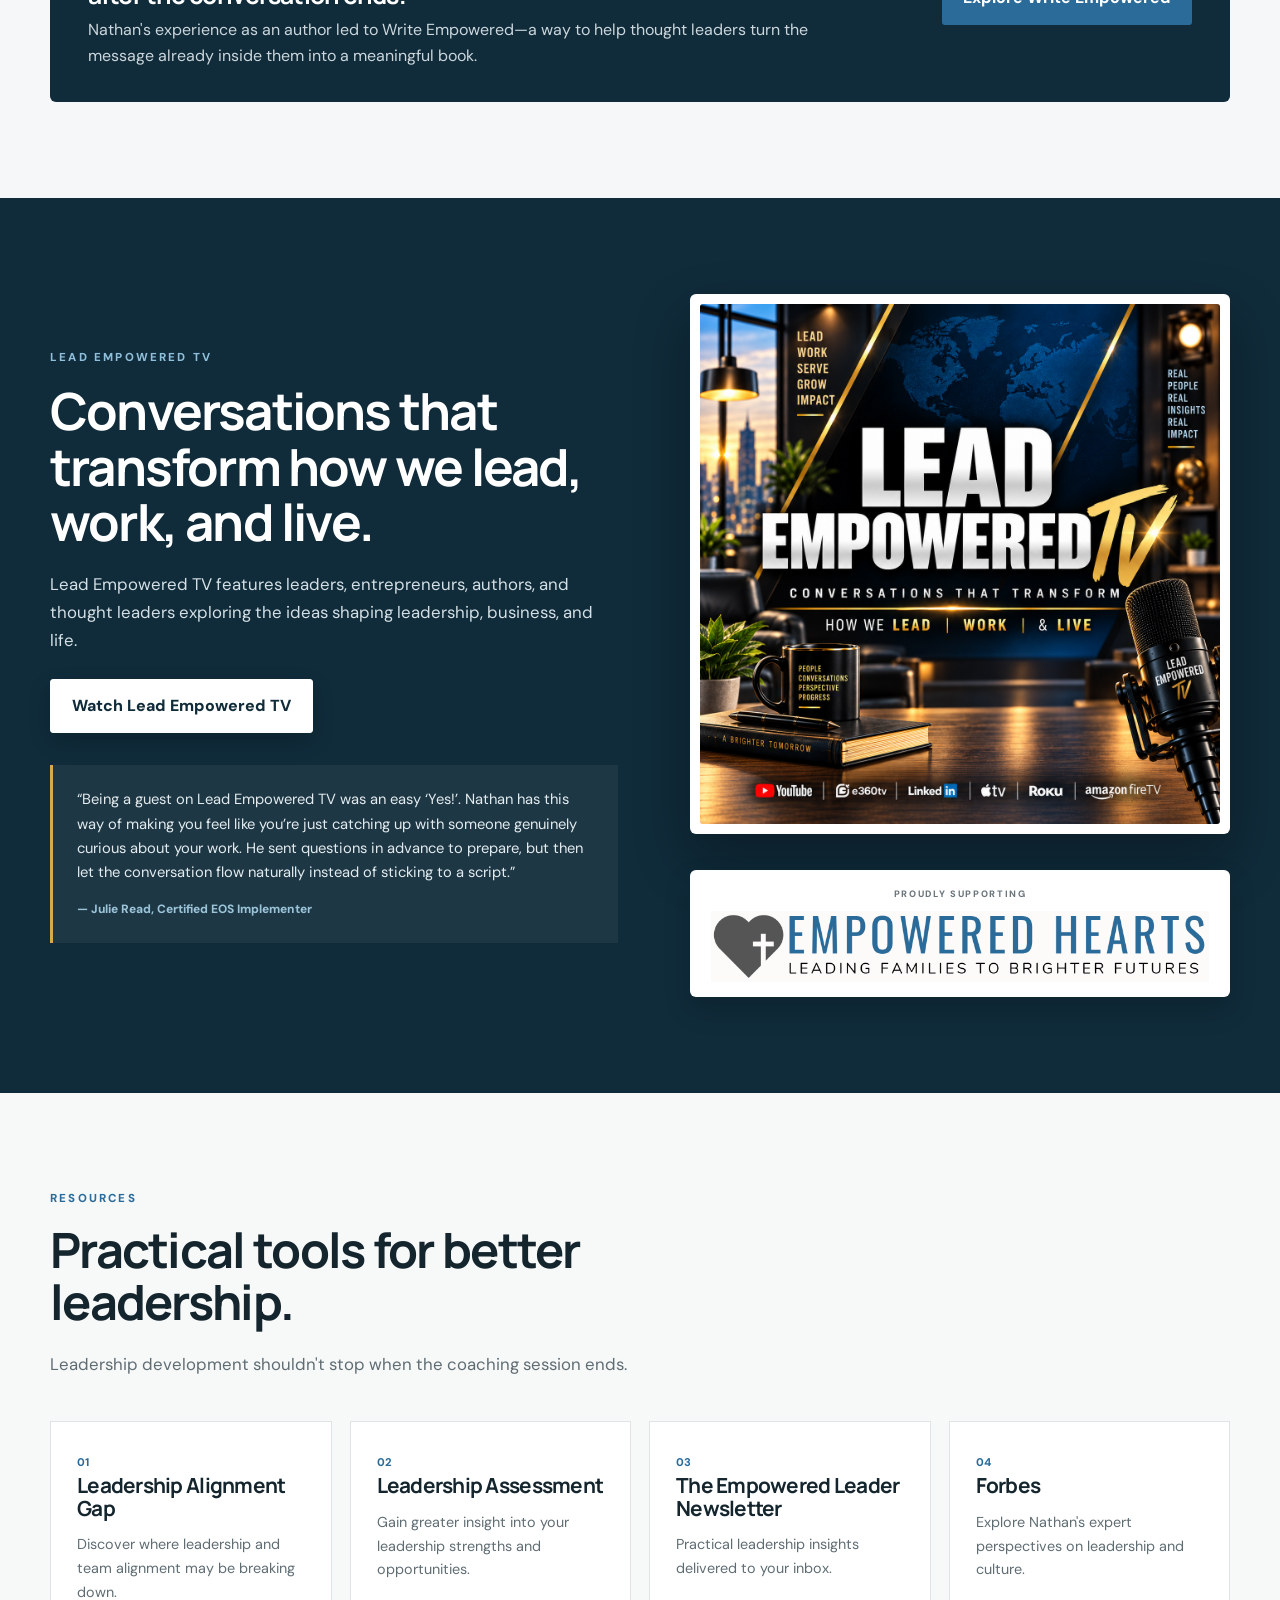
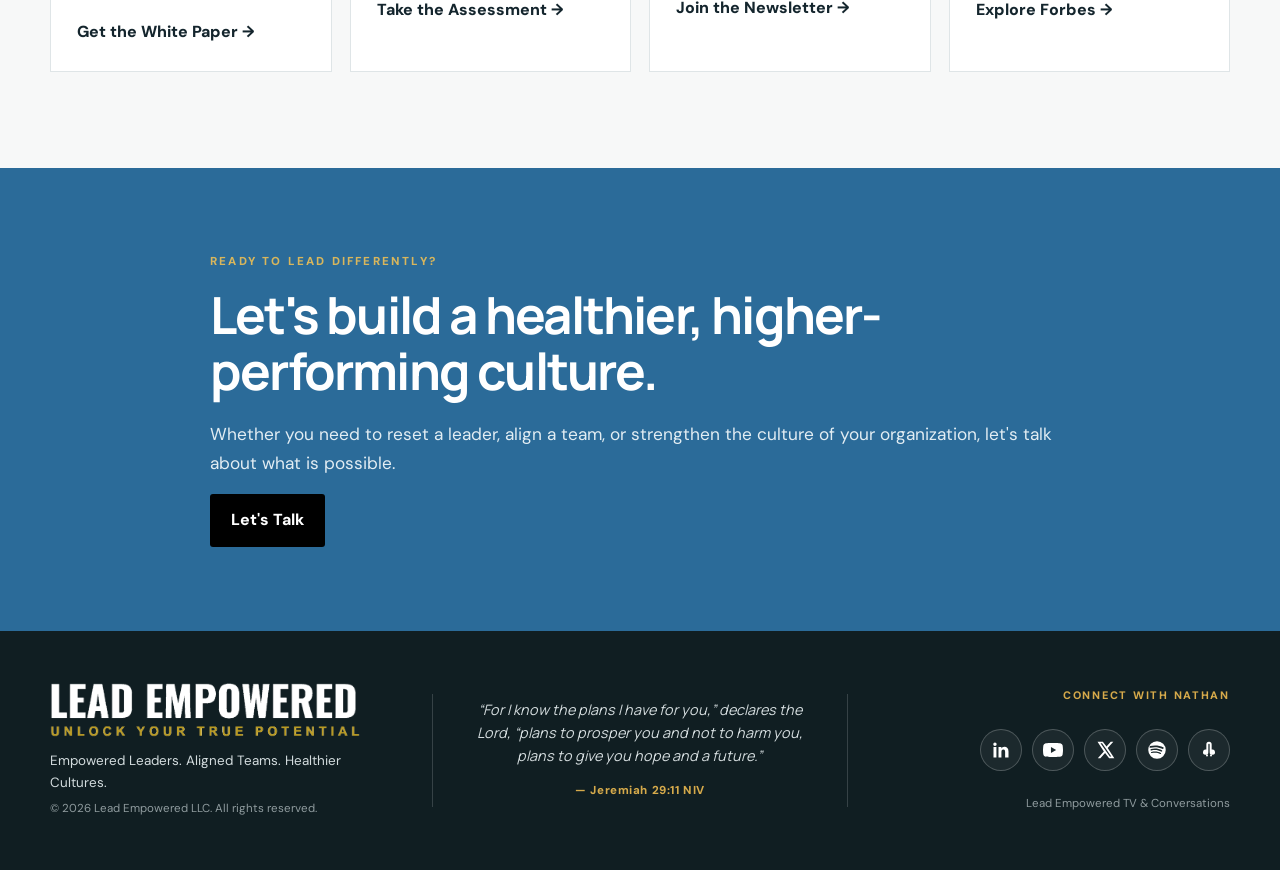
==== commit ede8ca78: "Add leadership certifications and Maxwell Team membership to About Nathan" ====
--- a/index.html
+++ b/index.html
@@ -36,7 +36,7 @@
 </div></div></section>
 <section class="section about" id="about"><div class="container about-grid">
 <div class="about-sidebar"><div class="about-photo"><img src="/assets/nathan-mitchell-new-headshot.png" alt="Nathan R. Mitchell, Leadership Consultant and Forbes Coaches Council member"></div><blockquote class="bio-quote"><p>“It's in that moment when we realize, ‘it's not about me, there's a bigger purpose at work here, and it's my responsibility to fulfill it,’ that a great leader is born.”</p><cite>— Nathan R. Mitchell, MBA</cite></blockquote><div class="forbes-card"><p class="eyebrow">FORBES COACHES COUNCIL &amp; SENIOR EXECUTIVE</p><h3>Leadership insights for today's leaders.</h3><p>Explore Nathan's expert perspectives on leadership, organizational culture, and the challenges facing today's leaders.</p><p><a class="text-link" href="https://councils.forbes.com/profile/Nathan-Mitchell-Leadership-Strategist-%7C-Executive-Advisor-%7C-Top-Selling-Author-Lead-Empowered-LLC/7c640539-7026-4e74-ae1f-aed99f5e861d" target="_blank" rel="noopener">Explore Forbes <b>→</b></a></p><p><a class="text-link" href="https://seniorexecutive.com/profile/Nathan-Mitchell-Founder-CEO-%7C-Leadership-Strategist-Executive-Advisor-Lead-Empowered-LLC/df29bb0e-c88a-44e7-af26-050560b61842" target="_blank" rel="noopener">Explore Senior Executive <b>→</b></a></p></div></div>
-<div class="about-copy"><p class="eyebrow">ABOUT NATHAN</p><h2>Empowering leaders. Transforming cultures. Amplifying voices.</h2><p>Nathan R. Mitchell is an Executive Leadership Advisor, Workplace Culture Strategist, Forbes Coaches Council member, author, speaker, and host of Lead Empowered TV.</p><p>For more than 25 years, Nathan has worked across corporate retail, higher education, nonprofit, and small-business environments. His experience includes leading store managers at Walgreens, serving as a Dean of Academic Affairs, and spending seven years as an Organizational Leadership Strategist at EPIC, where he helped cultivate a culture recognized multiple times as one of Oklahoma's Best Places to Work.</p><p>Through Lead Empowered, Nathan helps small and mid-sized businesses address the leadership challenges behind burnout, disengagement, turnover, poor communication, low accountability, team misalignment, inconsistent execution, and missed business goals.</p><p>Using the 5 Voices Empowerment System, executive coaching, and practical leadership frameworks, he develops self-aware, confident leaders who communicate clearly, build trust, create accountability, navigate change, and bring out the best in their people.</p><div class="about-callout">“When people are empowered to lead well and use their voice effectively, their impact multiplies.”</div><a class="button primary" href="#contact-modal" data-open-contact>Let's start a conversation</a></div>
+<div class="about-copy"><p class="eyebrow">ABOUT NATHAN</p><h2>Empowering leaders. Transforming cultures. Amplifying voices.</h2><p>Nathan R. Mitchell is an Executive Leadership Advisor, Workplace Culture Strategist, Forbes Coaches Council member, author, speaker, and host of Lead Empowered TV.</p><p>For more than 25 years, Nathan has worked across corporate retail, higher education, nonprofit, and small-business environments. His experience includes leading store managers at Walgreens, serving as a Dean of Academic Affairs, and spending seven years as an Organizational Leadership Strategist at EPIC, where he helped cultivate a culture recognized multiple times as one of Oklahoma's Best Places to Work.</p><p>Nathan is 5 Voices Certified through GiANT Worldwide, a member of The John Maxwell Team, and a Certified Life &amp; Career Coach. These credentials complement his hands-on experience helping leaders strengthen self-awareness, communication, and the way they lead others.</p><p>Through Lead Empowered, Nathan helps small and mid-sized businesses address the leadership challenges behind burnout, disengagement, turnover, poor communication, low accountability, team misalignment, inconsistent execution, and missed business goals.</p><p>Using the 5 Voices Empowerment System, executive coaching, and practical leadership frameworks, he develops self-aware, confident leaders who communicate clearly, build trust, create accountability, navigate change, and bring out the best in their people.</p><div class="about-callout">“When people are empowered to lead well and use their voice effectively, their impact multiplies.”</div><a class="button primary" href="#contact-modal" data-open-contact>Let's start a conversation</a></div>
 </div></section>
 <section class="section author-portfolio" id="books"><div class="container"><div class="section-heading author-heading"><p class="eyebrow">IDEAS I'VE PUT INTO PRACTICE</p><h2>Three Books. One Mission.</h2><p>Years of leadership experience, coaching, and real-world insight distilled into practical resources designed to help people lead with greater clarity, confidence, and impact.</p></div><div class="book-grid">
 <article class="book-card"><div class="book-cover"><img src="/assets/the-empowered-leader.jpg" alt="The Empowered Leader by Nathan R. Mitchell"></div><div class="book-content"><p class="book-category">LEADERSHIP</p><h3>The Empowered Leader</h3><p>Five keys to unlocking your true potential for greater influence and impact.</p><a class="text-link" href="https://www.amazon.com/dp/B0FLYDNDMF" target="_blank" rel="noopener">Explore the Book <span>→</span></a></div></article>
--- a/styles.css
+++ b/styles.css
@@ -187,10 +187,3 @@
 .hero::after{content:"";position:absolute;z-index:-1;right:-12%;bottom:-67%;width:65%;aspect-ratio:1;border:1px solid rgba(214,170,75,.17);border-radius:50%;pointer-events:none}
 .hero-shell{position:relative;z-index:1}
 @media(max-width:850px){.hero::before{opacity:.16;mask-image:linear-gradient(180deg,transparent 20%,#000 100%)}.hero::after{right:-45%;bottom:-20%;width:110%}}
-
-/* Editorial mountain photo treatment for the two-column homepage hero */
-.hero .hero-image-frame{padding:0;background:transparent;border-radius:5px;overflow:hidden;transform:none;box-shadow:0 24px 60px rgba(0,0,0,.25)}
-.hero .hero-image-frame img{width:100%;height:390px;object-fit:cover;object-position:30% center;border-radius:0}
-.hero .hero-stat{margin:0 12px;border-radius:0 0 5px 5px}
-@media(max-width:850px){.hero .hero-image-frame img{height:auto;aspect-ratio:16/10;object-fit:cover}}
-@media(max-width:560px){.hero .hero-image-frame img{aspect-ratio:4/3;object-position:27% center}}
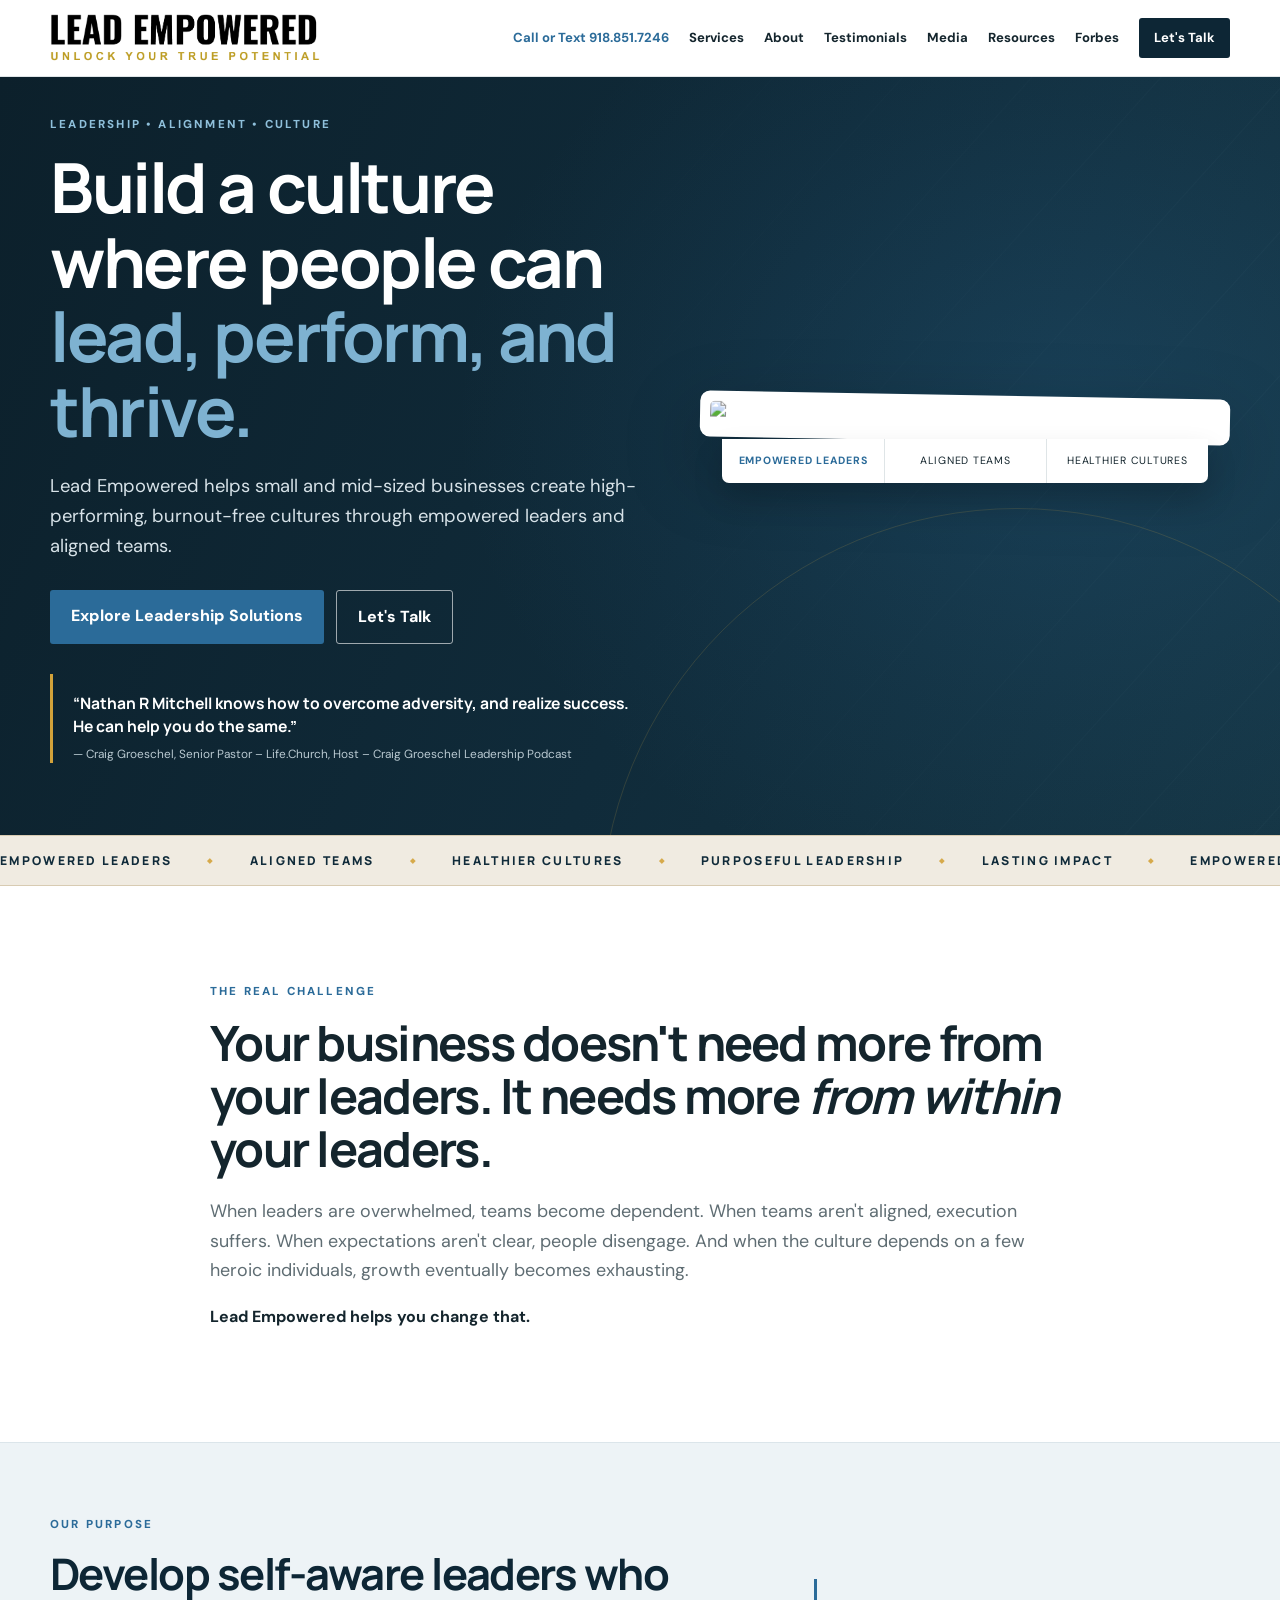
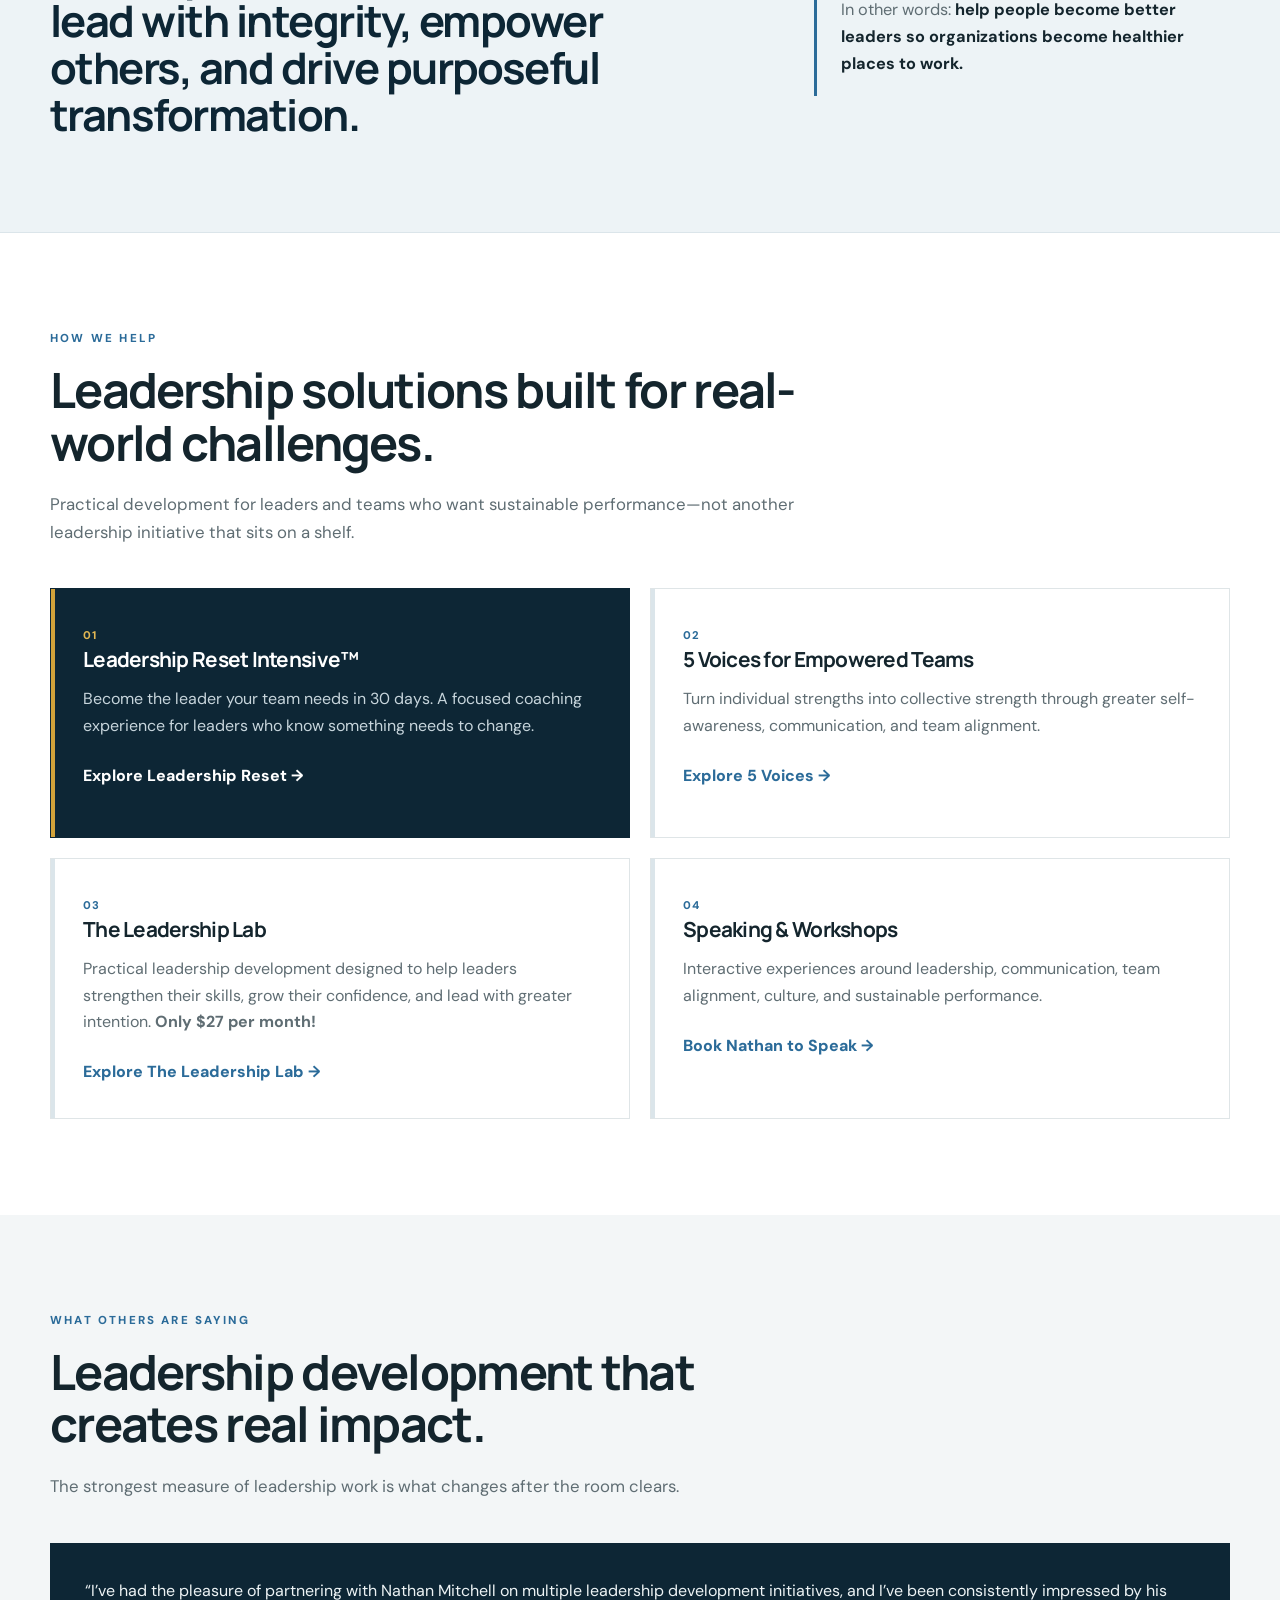
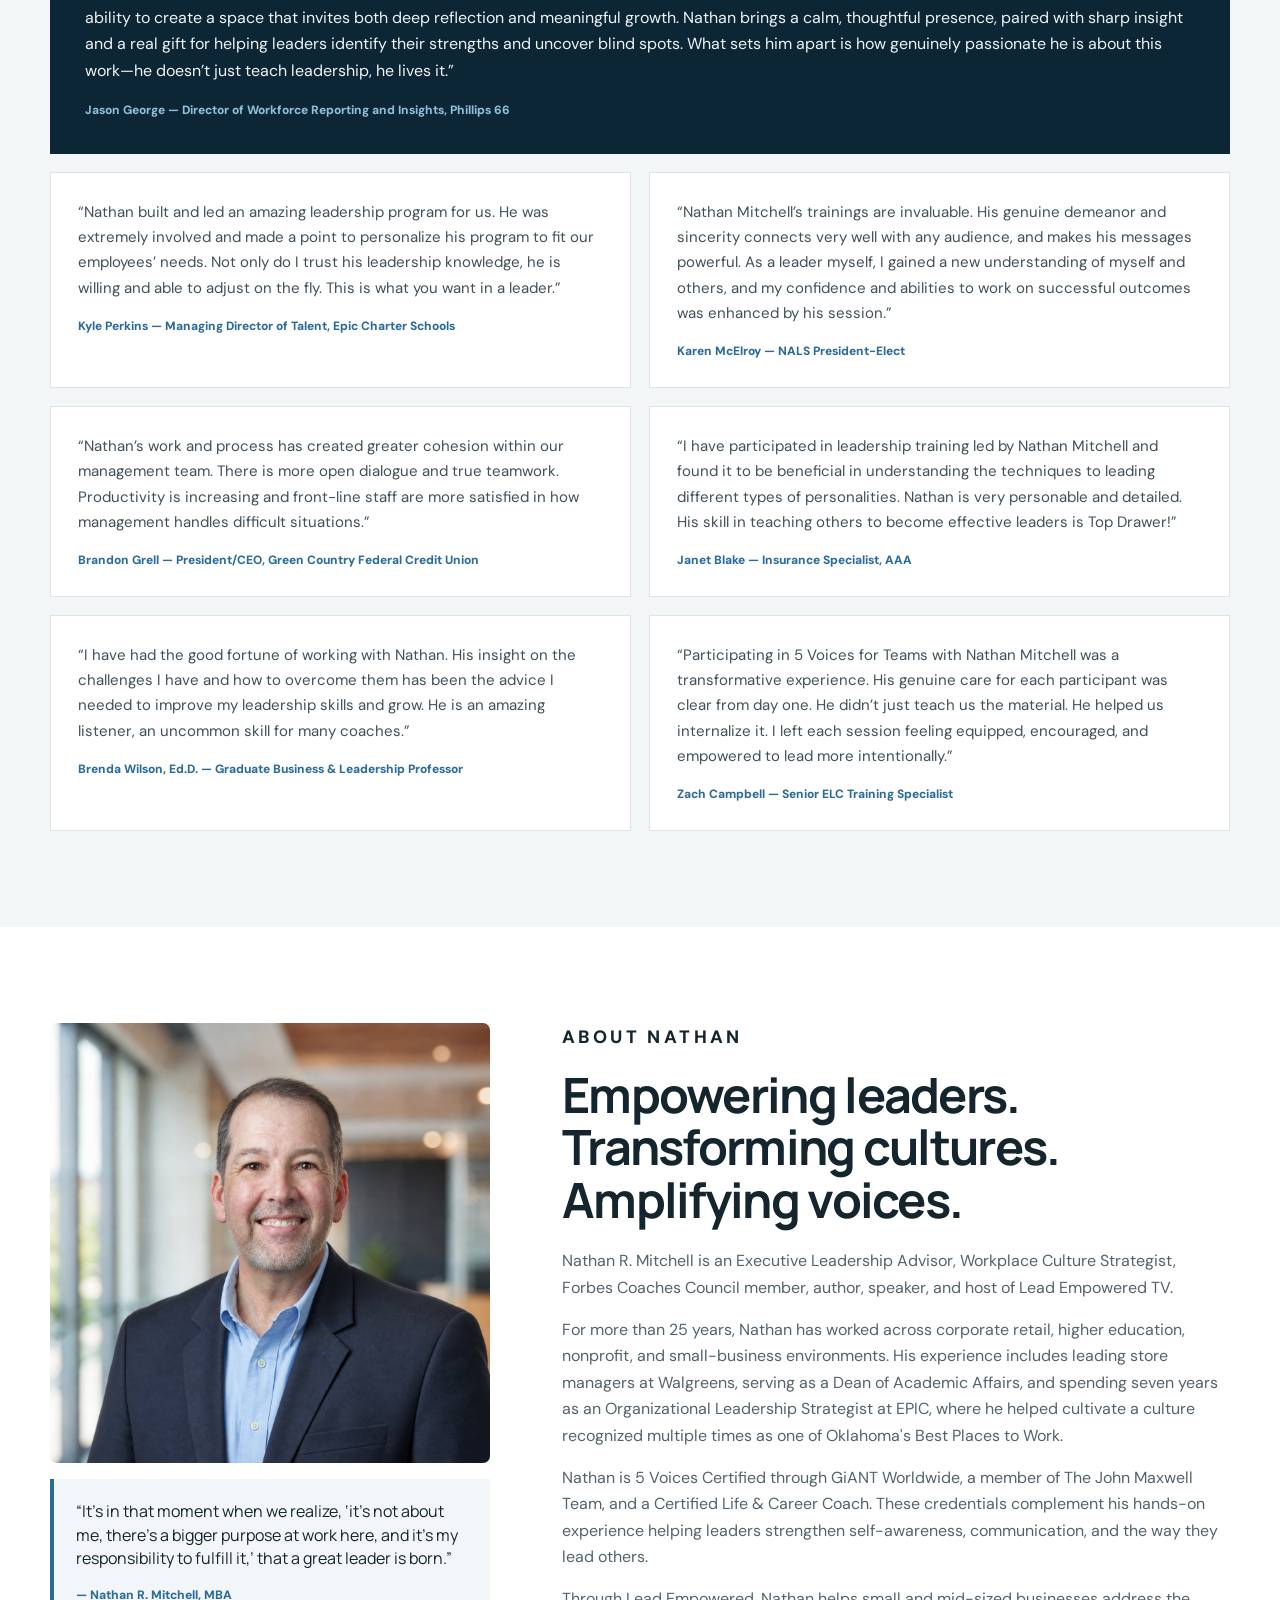
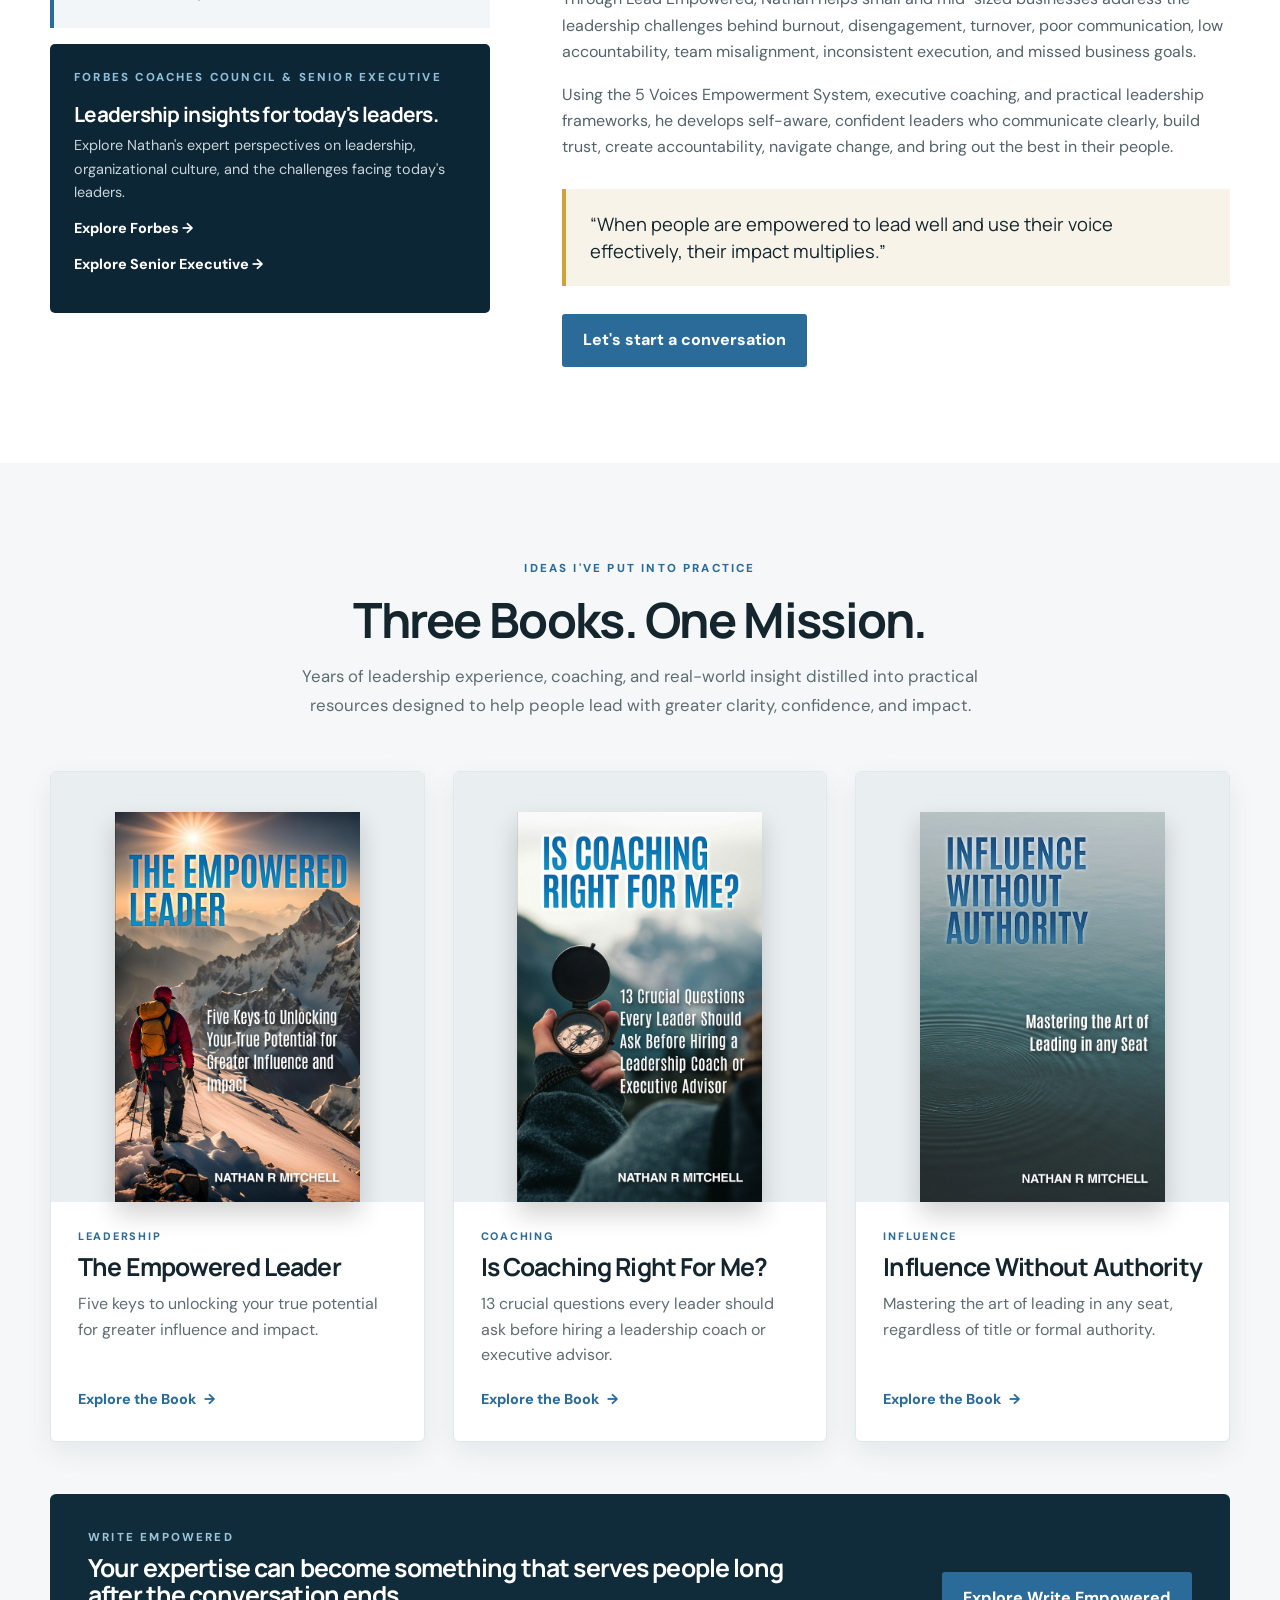
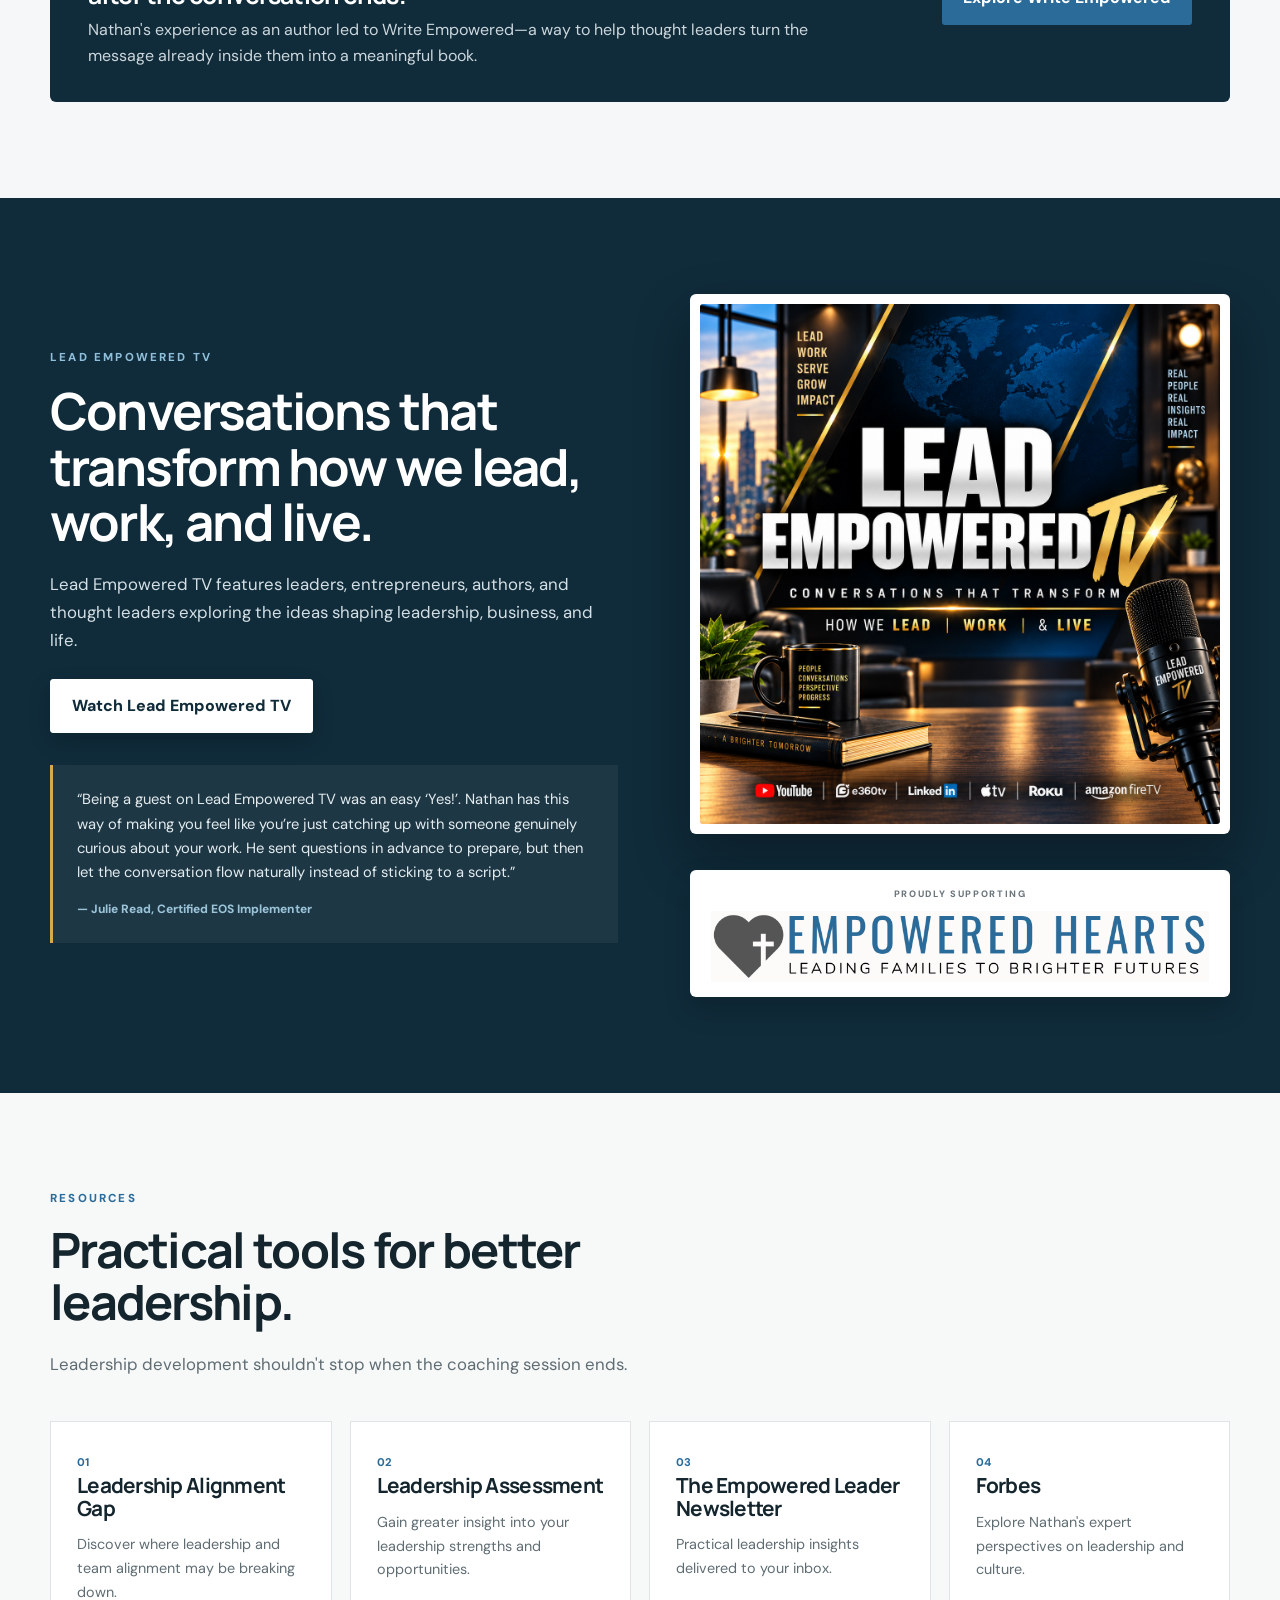
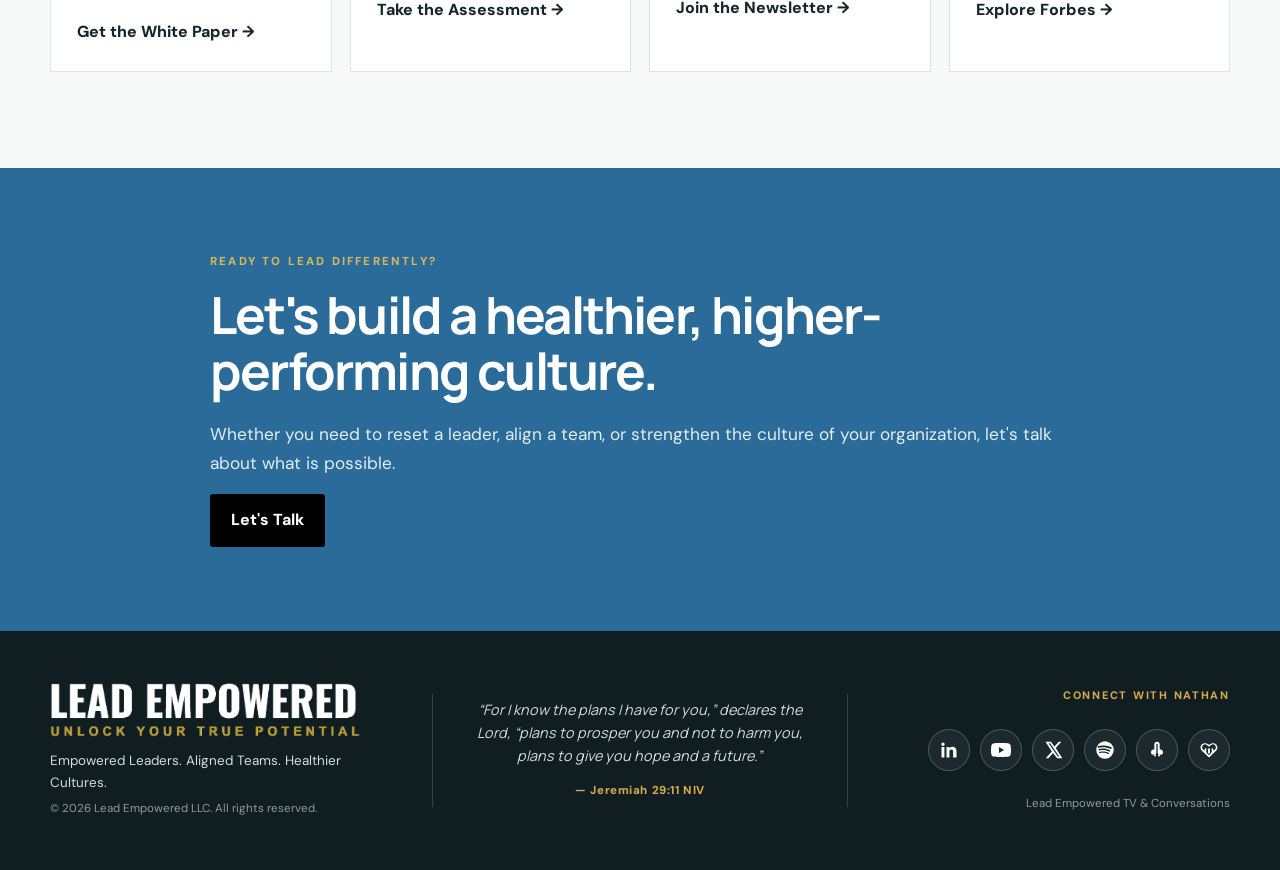
==== commit d95c3aae: "Add iHeartRadio icon next to Apple Podcasts in footer" ====
--- a/index.html
+++ b/index.html
@@ -46,7 +46,7 @@
 <section class="section resources" id="resources"><div class="container"><div class="section-heading"><p class="eyebrow">RESOURCES</p><h2>Practical tools for better leadership.</h2><p>Leadership development shouldn't stop when the coaching session ends.</p></div><div class="resource-grid"><article class="resource"><span>01</span><h3>Leadership Alignment Gap</h3><p>Discover where leadership and team alignment may be breaking down.</p><a href="https://lead-empowered-llc.kit.com/white-paper" target="_blank" rel="noopener">Get the White Paper →</a></article><article class="resource"><span>02</span><h3>Leadership Assessment</h3><p>Gain greater insight into your leadership strengths and opportunities.</p><a href="https://nathanmitchell.giantos.com/store/5-voices" target="_blank" rel="noopener">Take the Assessment →</a></article><article class="resource"><span>03</span><h3>The Empowered Leader Newsletter</h3><p>Practical leadership insights delivered to your inbox.</p><a href="https://lead-empowered-llc.kit.com/newsletter" target="_blank" rel="noopener">Join the Newsletter →</a></article><article class="resource"><span>04</span><h3>Forbes</h3><p>Explore Nathan's expert perspectives on leadership and culture.</p><a href="https://councils.forbes.com/profile/Nathan-Mitchell-Leadership-Strategist-%7C-Executive-Advisor-%7C-Top-Selling-Author-Lead-Empowered-LLC/7c640539-7026-4e74-ae1f-aed99f5e861d" target="_blank" rel="noopener">Explore Forbes →</a></article></div></div></section>
 <section class="cta"><div class="container narrow"><p class="eyebrow">READY TO LEAD DIFFERENTLY?</p><h2>Let's build a healthier, higher-performing culture.</h2><p>Whether you need to reset a leader, align a team, or strengthen the culture of your organization, let's talk about what is possible.</p><a class="button" style="background:#000;color:#fff" href="#contact-modal" data-open-contact>Let's Talk</a></div></section>
 </main>
-<footer class="site-footer"><div class="footer-columns"><div class="footer-column footer-left"><img class="footer-brand-image" src="/assets/lead-empowered-logo-footer-transparent.png" alt="Lead Empowered LLC"><p class="footer-tagline">Empowered Leaders. Aligned Teams. Healthier Cultures.</p><p class="footer-copyright">© 2026 Lead Empowered LLC. All rights reserved.</p></div><div class="footer-column footer-center"><div class="footer-verse"><p><em>“For I know the plans I have for you,” declares the Lord, “plans to prosper you and not to harm you, plans to give you hope and a future.”</em></p><cite>— Jeremiah 29:11 NIV</cite></div></div><div class="footer-column footer-right"><p class="footer-social-title">CONNECT WITH NATHAN</p><div class="footer-social-links" aria-label="Nathan Mitchell social and media links"><a href="https://www.linkedin.com/in/nathanrmitchell/" target="_blank" rel="noopener" aria-label="LinkedIn" title="LinkedIn"><svg viewBox="0 0 24 24" aria-hidden="true"><path d="M6.5 8.3H3V21h3.5V8.3ZM4.75 3A2.05 2.05 0 1 0 4.75 7.1 2.05 2.05 0 0 0 4.75 3ZM21 13.72c0-3.82-2.04-5.6-4.76-5.6-2.2 0-3.18 1.21-3.73 2.06V8.3H9V21h3.51v-6.29c0-1.66.31-3.27 2.37-3.27 2.03 0 2.06 1.9 2.06 3.38V21H21v-7.28Z"/></svg></a><a href="https://www.youtube.com/@LeadEmpoweredTV" target="_blank" rel="noopener" aria-label="YouTube" title="YouTube"><svg viewBox="0 0 24 24" aria-hidden="true"><path d="M23.5 6.2a3.02 3.02 0 0 0-2.12-2.13C19.51 3.55 12 3.55 12 3.55s-7.51 0-9.38.52A3.02 3.02 0 0 0 .5 6.2 31.3 31.3 0 0 0 0 12a31.3 31.3 0 0 0 .5 5.8 3.02 3.02 0 0 0 2.12 2.13c1.87.52 9.38.52 9.38.52s7.51 0 9.38-.52a3.02 3.02 0 0 0 2.12-2.13A31.3 31.3 0 0 0 24 12a31.3 31.3 0 0 0-.5-5.8ZM9.55 15.58V8.42L15.82 12l-6.27 3.58Z"/></svg></a><a href="https://x.com/LeadEmpoweredTV" target="_blank" rel="noopener" aria-label="X" title="X"><svg viewBox="0 0 24 24" aria-hidden="true"><path d="M18.9 2H22l-6.77 7.74L23.2 22h-6.24l-4.89-6.4L6.47 22H3.36l7.24-8.27L3 2h6.4l4.42 5.84L18.9 2Zm-1.1 17.92h1.72L8.47 3.96H6.62L17.8 19.92Z"/></svg></a><a href="https://open.spotify.com/show/033vvE1kZhwnEYryCUpQne" target="_blank" rel="noopener" aria-label="Spotify" title="Spotify"><svg viewBox="0 0 24 24" aria-hidden="true"><path d="M12 1.5A10.5 10.5 0 1 0 12 22.5 10.5 10.5 0 0 0 12 1.5Zm4.81 15.06a.72.72 0 0 1-.99.24c-2.71-1.66-6.12-2.03-10.14-1.11a.72.72 0 1 1-.32-1.4c4.4-1 8.18-.58 11.21 1.27.34.21.45.66.24 1Zm1.33-2.94a.9.9 0 0 1-1.24.3c-3.1-1.9-7.82-2.45-11.49-1.34a.9.9 0 1 1-.52-1.72c4.19-1.27 9.42-.64 12.95 1.52.42.26.55.81.55 1.24Zm.11-3.06C14.53 8.4 8.13 8.2 4.42 9.33a1.08 1.08 0 0 1-.63-2.07c4.26-1.29 11.36-1.04 15.69 1.53a1.08 1.08 0 1 1-1.23 1.77Z"/></svg></a><a href="https://podcasts.apple.com/us/podcast/lead-empowered-tv-conversations-that-transform-how-we-lead-work-and-live/id1896902342" target="_blank" rel="noopener" aria-label="Apple Podcasts" title="Apple Podcasts"><svg viewBox="0 0 24 24" aria-hidden="true"><path d="M12 2.2a3.2 3.2 0 0 0-3.2 3.2v6.1a3.2 3.2 0 1 0 2.4 3.1v-9.2a.8.8 0 0 1 1.6 0v9.2a3.2 3.2 0 1 0 2.4-3.1V5.4A3.2 3.2 0 0 0 12 2.2Zm-1.2 16.4a1.2 1.2 0 1 1-2.4 0 1.2 1.2 0 0 1 2.4 0Zm4.8 0a1.2 1.2 0 1 1-2.4 0 1.2 1.2 0 0 1 2.4 0Z"/></svg></a></div><p class="footer-social-label">Lead Empowered TV &amp; Conversations</p></div></div></footer>
+<footer class="site-footer"><div class="footer-columns"><div class="footer-column footer-left"><img class="footer-brand-image" src="/assets/lead-empowered-logo-footer-transparent.png" alt="Lead Empowered LLC"><p class="footer-tagline">Empowered Leaders. Aligned Teams. Healthier Cultures.</p><p class="footer-copyright">© 2026 Lead Empowered LLC. All rights reserved.</p></div><div class="footer-column footer-center"><div class="footer-verse"><p><em>“For I know the plans I have for you,” declares the Lord, “plans to prosper you and not to harm you, plans to give you hope and a future.”</em></p><cite>— Jeremiah 29:11 NIV</cite></div></div><div class="footer-column footer-right"><p class="footer-social-title">CONNECT WITH NATHAN</p><div class="footer-social-links" aria-label="Nathan Mitchell social and media links"><a href="https://www.linkedin.com/in/nathanrmitchell/" target="_blank" rel="noopener" aria-label="LinkedIn" title="LinkedIn"><svg viewBox="0 0 24 24" aria-hidden="true"><path d="M6.5 8.3H3V21h3.5V8.3ZM4.75 3A2.05 2.05 0 1 0 4.75 7.1 2.05 2.05 0 0 0 4.75 3ZM21 13.72c0-3.82-2.04-5.6-4.76-5.6-2.2 0-3.18 1.21-3.73 2.06V8.3H9V21h3.51v-6.29c0-1.66.31-3.27 2.37-3.27 2.03 0 2.06 1.9 2.06 3.38V21H21v-7.28Z"/></svg></a><a href="https://www.youtube.com/@LeadEmpoweredTV" target="_blank" rel="noopener" aria-label="YouTube" title="YouTube"><svg viewBox="0 0 24 24" aria-hidden="true"><path d="M23.5 6.2a3.02 3.02 0 0 0-2.12-2.13C19.51 3.55 12 3.55 12 3.55s-7.51 0-9.38.52A3.02 3.02 0 0 0 .5 6.2 31.3 31.3 0 0 0 0 12a31.3 31.3 0 0 0 .5 5.8 3.02 3.02 0 0 0 2.12 2.13c1.87.52 9.38.52 9.38.52s7.51 0 9.38-.52a3.02 3.02 0 0 0 2.12-2.13A31.3 31.3 0 0 0 24 12a31.3 31.3 0 0 0-.5-5.8ZM9.55 15.58V8.42L15.82 12l-6.27 3.58Z"/></svg></a><a href="https://x.com/LeadEmpoweredTV" target="_blank" rel="noopener" aria-label="X" title="X"><svg viewBox="0 0 24 24" aria-hidden="true"><path d="M18.9 2H22l-6.77 7.74L23.2 22h-6.24l-4.89-6.4L6.47 22H3.36l7.24-8.27L3 2h6.4l4.42 5.84L18.9 2Zm-1.1 17.92h1.72L8.47 3.96H6.62L17.8 19.92Z"/></svg></a><a href="https://open.spotify.com/show/033vvE1kZhwnEYryCUpQne" target="_blank" rel="noopener" aria-label="Spotify" title="Spotify"><svg viewBox="0 0 24 24" aria-hidden="true"><path d="M12 1.5A10.5 10.5 0 1 0 12 22.5 10.5 10.5 0 0 0 12 1.5Zm4.81 15.06a.72.72 0 0 1-.99.24c-2.71-1.66-6.12-2.03-10.14-1.11a.72.72 0 1 1-.32-1.4c4.4-1 8.18-.58 11.21 1.27.34.21.45.66.24 1Zm1.33-2.94a.9.9 0 0 1-1.24.3c-3.1-1.9-7.82-2.45-11.49-1.34a.9.9 0 1 1-.52-1.72c4.19-1.27 9.42-.64 12.95 1.52.42.26.55.81.55 1.24Zm.11-3.06C14.53 8.4 8.13 8.2 4.42 9.33a1.08 1.08 0 0 1-.63-2.07c4.26-1.29 11.36-1.04 15.69 1.53a1.08 1.08 0 1 1-1.23 1.77Z"/></svg></a><a href="https://podcasts.apple.com/us/podcast/lead-empowered-tv-conversations-that-transform-how-we-lead-work-and-live/id1896902342" target="_blank" rel="noopener" aria-label="Apple Podcasts" title="Apple Podcasts"><svg viewBox="0 0 24 24" aria-hidden="true"><path d="M12 2.2a3.2 3.2 0 0 0-3.2 3.2v6.1a3.2 3.2 0 1 0 2.4 3.1v-9.2a.8.8 0 0 1 1.6 0v9.2a3.2 3.2 0 1 0 2.4-3.1V5.4A3.2 3.2 0 0 0 12 2.2Zm-1.2 16.4a1.2 1.2 0 1 1-2.4 0 1.2 1.2 0 0 1 2.4 0Zm4.8 0a1.2 1.2 0 1 1-2.4 0 1.2 1.2 0 0 1 2.4 0Z"/></svg></a><a href="https://www.iheart.com/podcast/1333-lead-empowered-tv-convers-336677983/" target="_blank" rel="noopener noreferrer" aria-label="iHeartRadio" title="Listen on iHeartRadio"><svg viewBox="0 0 24 24" aria-hidden="true"><path d="M12 21.1 3.5 12.9C-1.4 8.2 5.1.6 11.1 5.2l.9.8.9-.8c6-4.6 12.5 3 7.6 7.7L12 21.1Zm0-2.7 7.1-6.9c3.3-3.2-1-8.5-5-5.3L12 8l-2.1-1.8c-4-3.2-8.3 2.1-5 5.3L12 18.4Z"/><path d="M10.9 10.1h2.2v6.1h-2.2zM7.7 9.5a6.1 6.1 0 0 0 0 7.1l1.5-1.3a4 4 0 0 1 0-4.5l-1.5-1.3Zm8.6 0-1.5 1.3a4 4 0 0 1 0 4.5l1.5 1.3a6.1 6.1 0 0 0 0-7.1Z"/></svg></a></div><p class="footer-social-label">Lead Empowered TV &amp; Conversations</p></div></div></footer>
 <div class="modal" id="contact-modal" aria-hidden="true"><div class="modal-backdrop" data-close-contact></div><div class="modal-dialog" role="dialog" aria-modal="true" aria-labelledby="contact-title"><button class="modal-close" data-close-contact aria-label="Close">×</button><p class="eyebrow">LET'S TALK</p><h2 id="contact-title">Start a conversation.</h2><p class="modal-intro">Tell Nathan a little about what you're working through, and we'll be in touch.</p><form class="contact-form" name="lead-empowered-contact" method="POST" data-netlify="true"><input type="hidden" name="form-name" value="lead-empowered-contact"><label>First Name<input name="first-name" required></label><label>Last Name<input name="last-name" required></label><label>Email<input type="email" name="email" required></label><label>Company<input name="company"></label><label>How can I help?<textarea name="message" rows="5" required></textarea></label><button class="button primary" type="submit">Send Message</button></form></div></div>
 <script>const modal=document.getElementById('contact-modal');document.querySelectorAll('[data-open-contact]').forEach(e=>e.addEventListener('click',()=>{modal.classList.add('is-open');modal.setAttribute('aria-hidden','false');document.body.classList.add('modal-open')}));document.querySelectorAll('[data-close-contact]').forEach(e=>e.addEventListener('click',()=>{modal.classList.remove('is-open');modal.setAttribute('aria-hidden','true');document.body.classList.remove('modal-open')}));</script>
 </body></html>
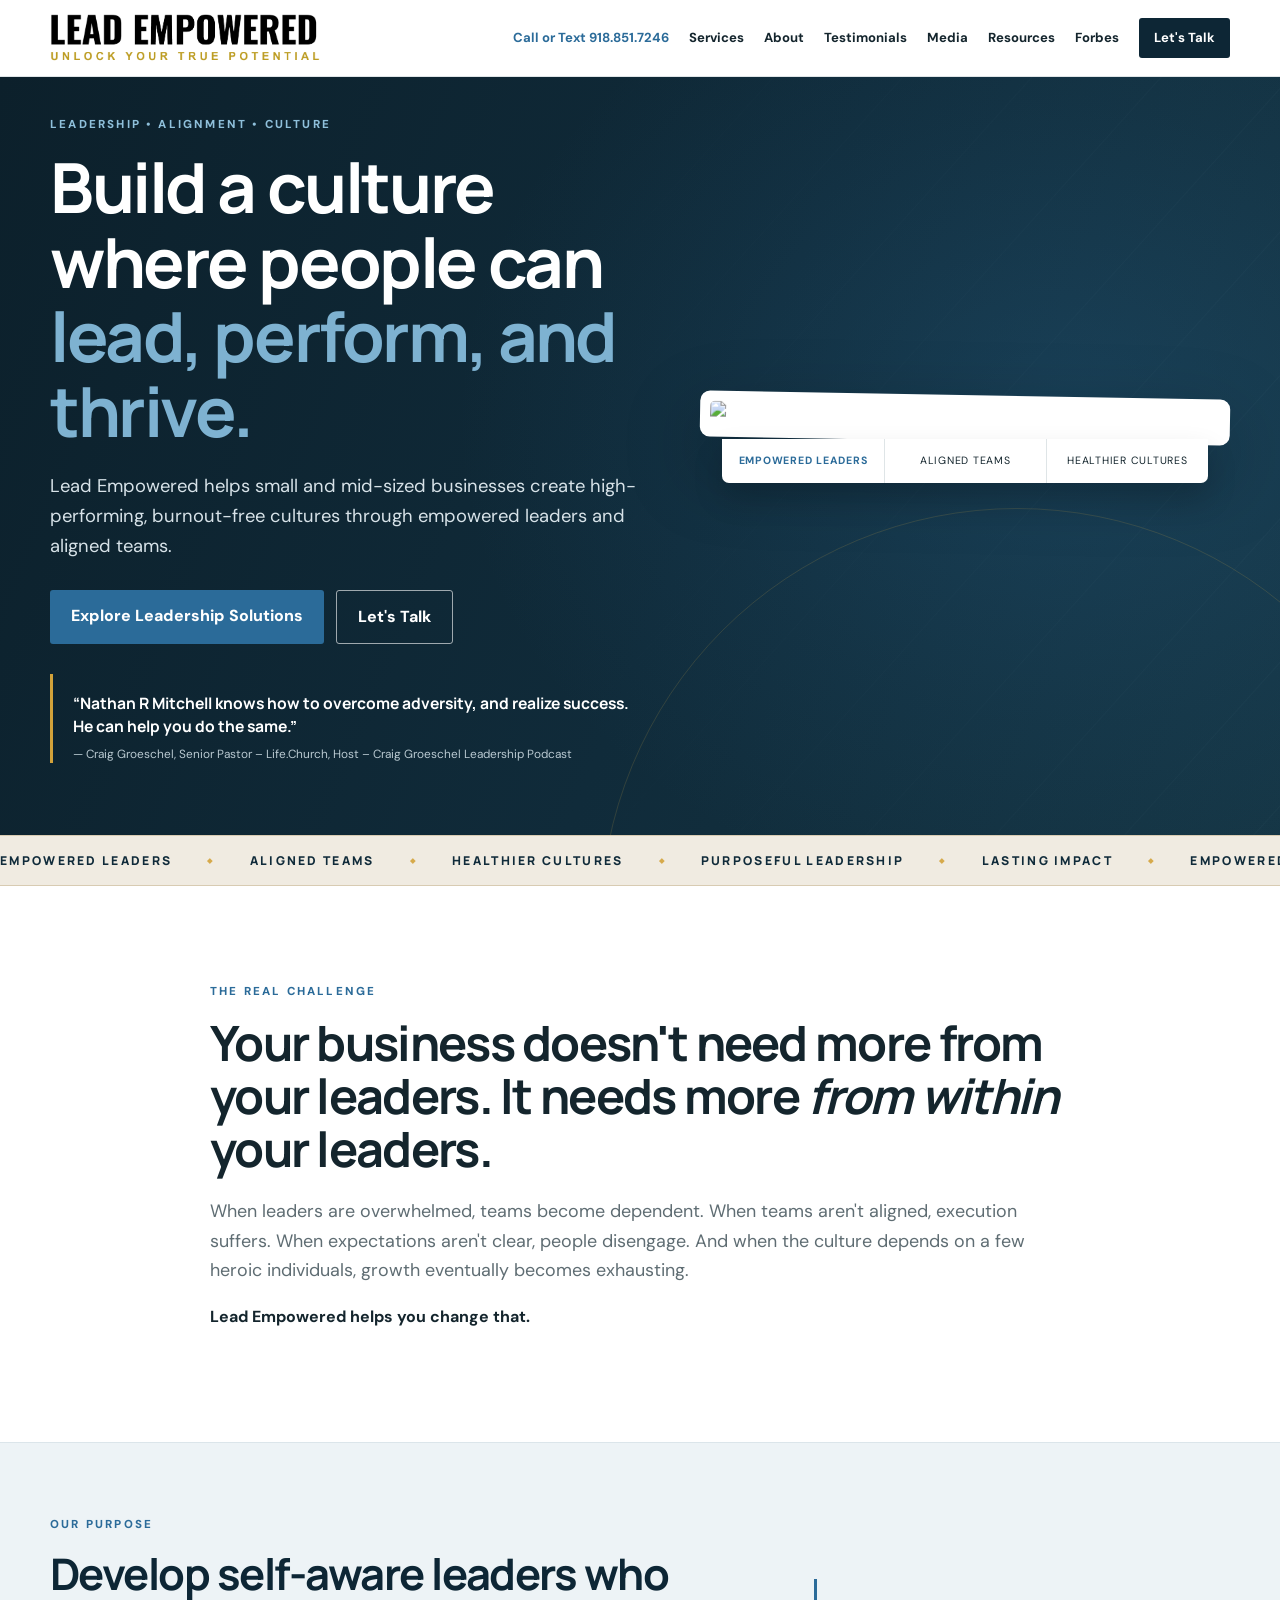
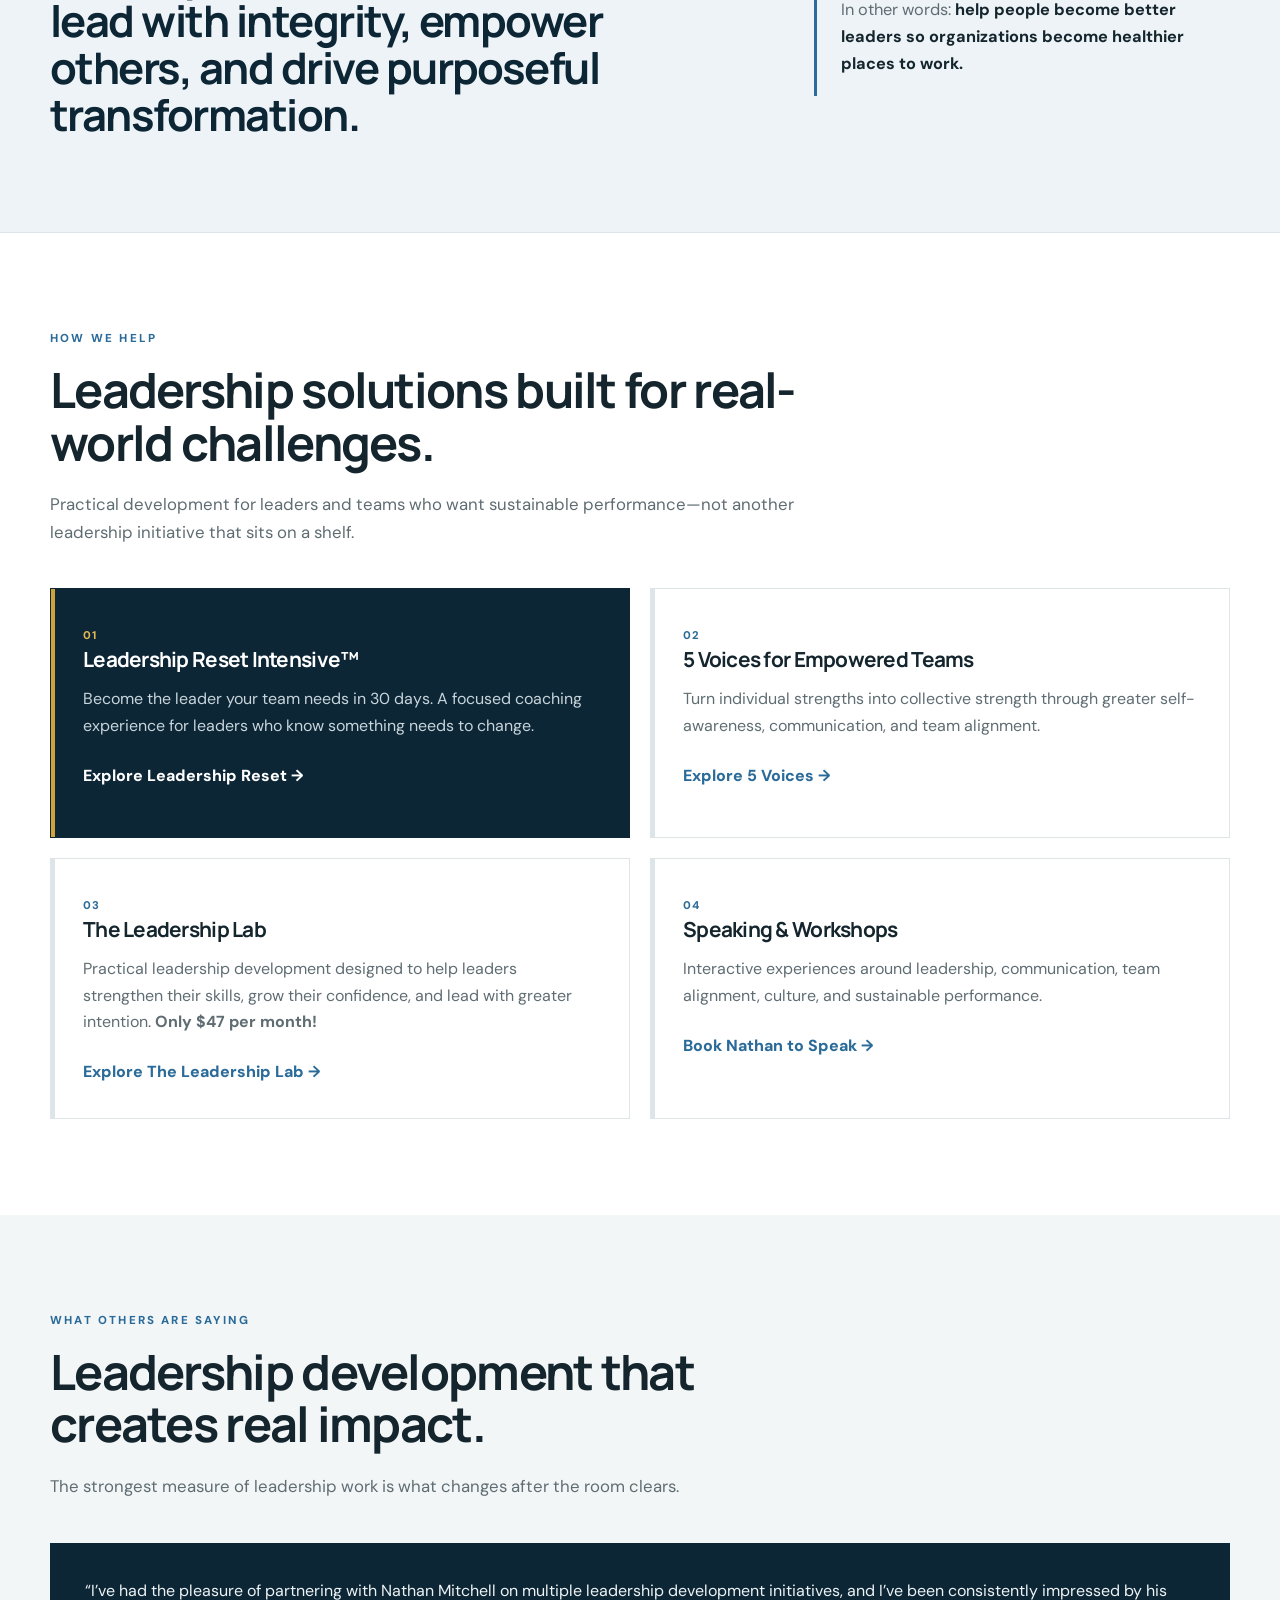
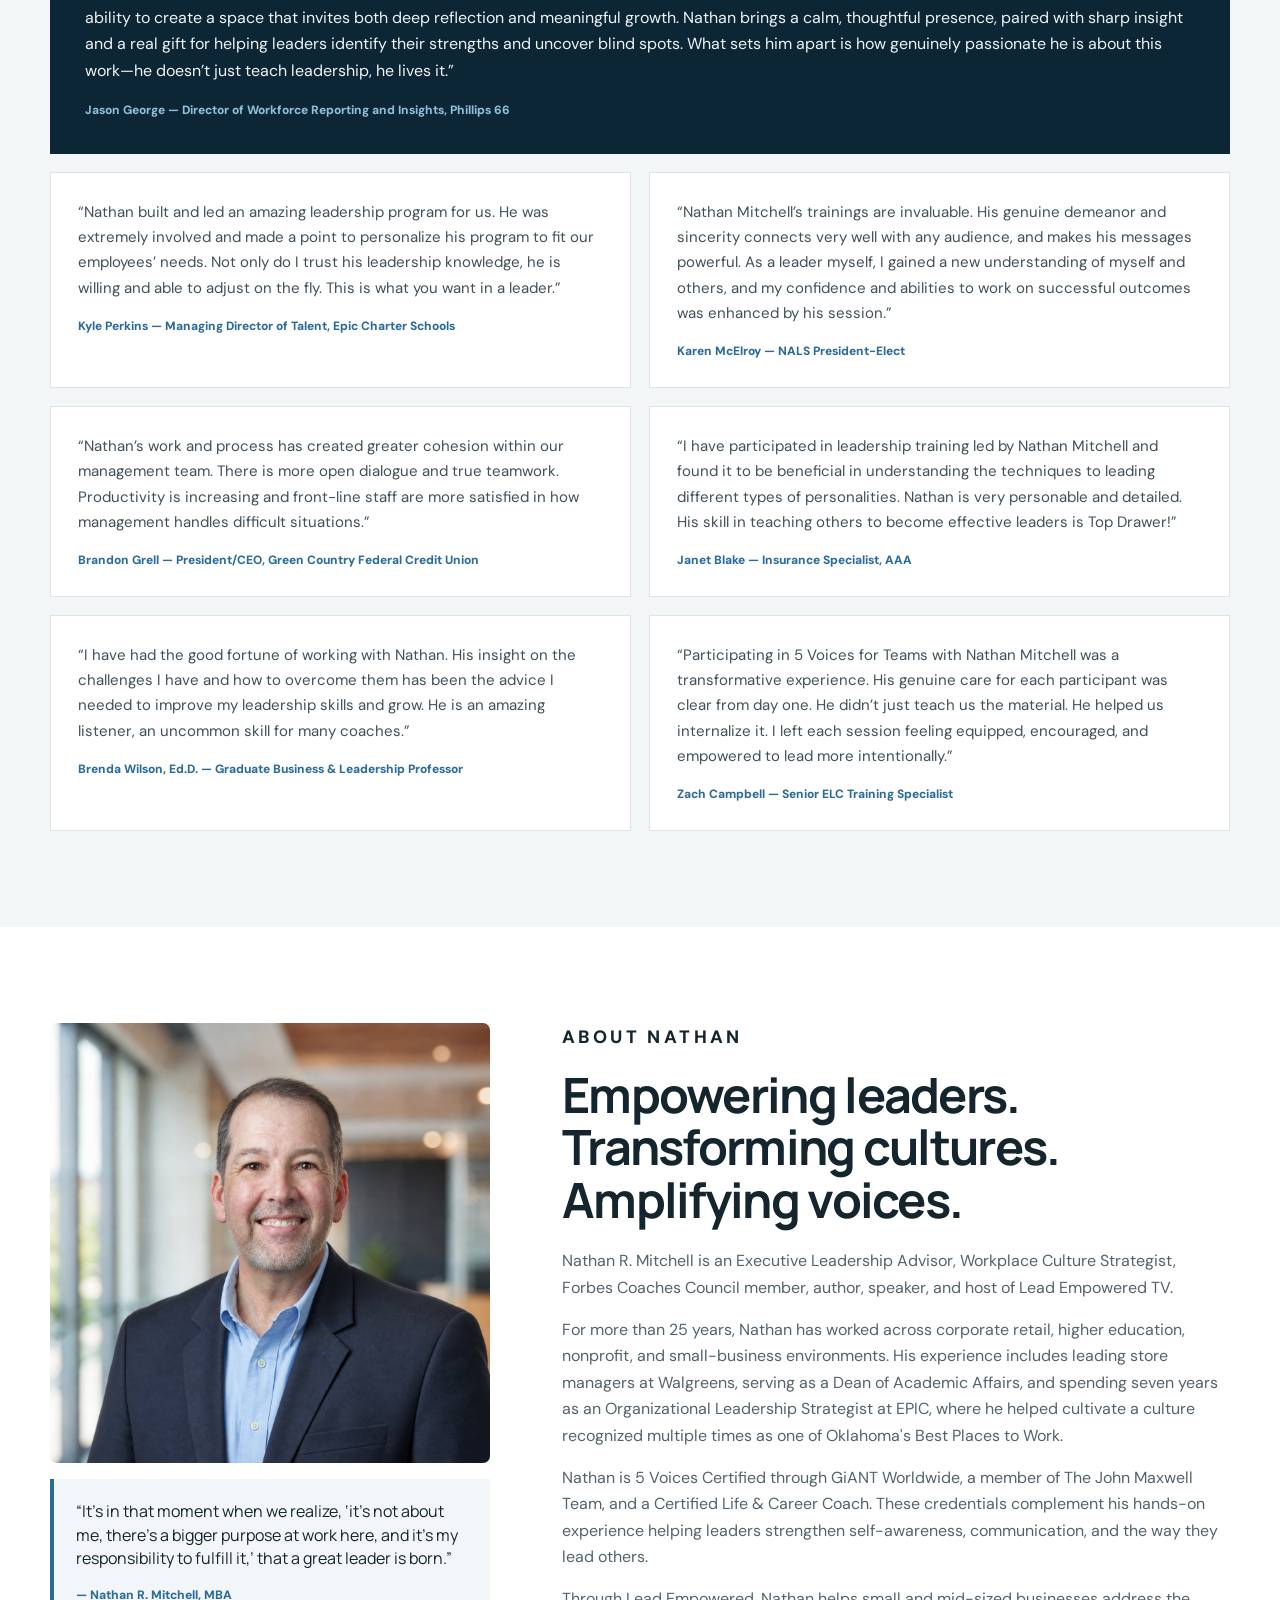
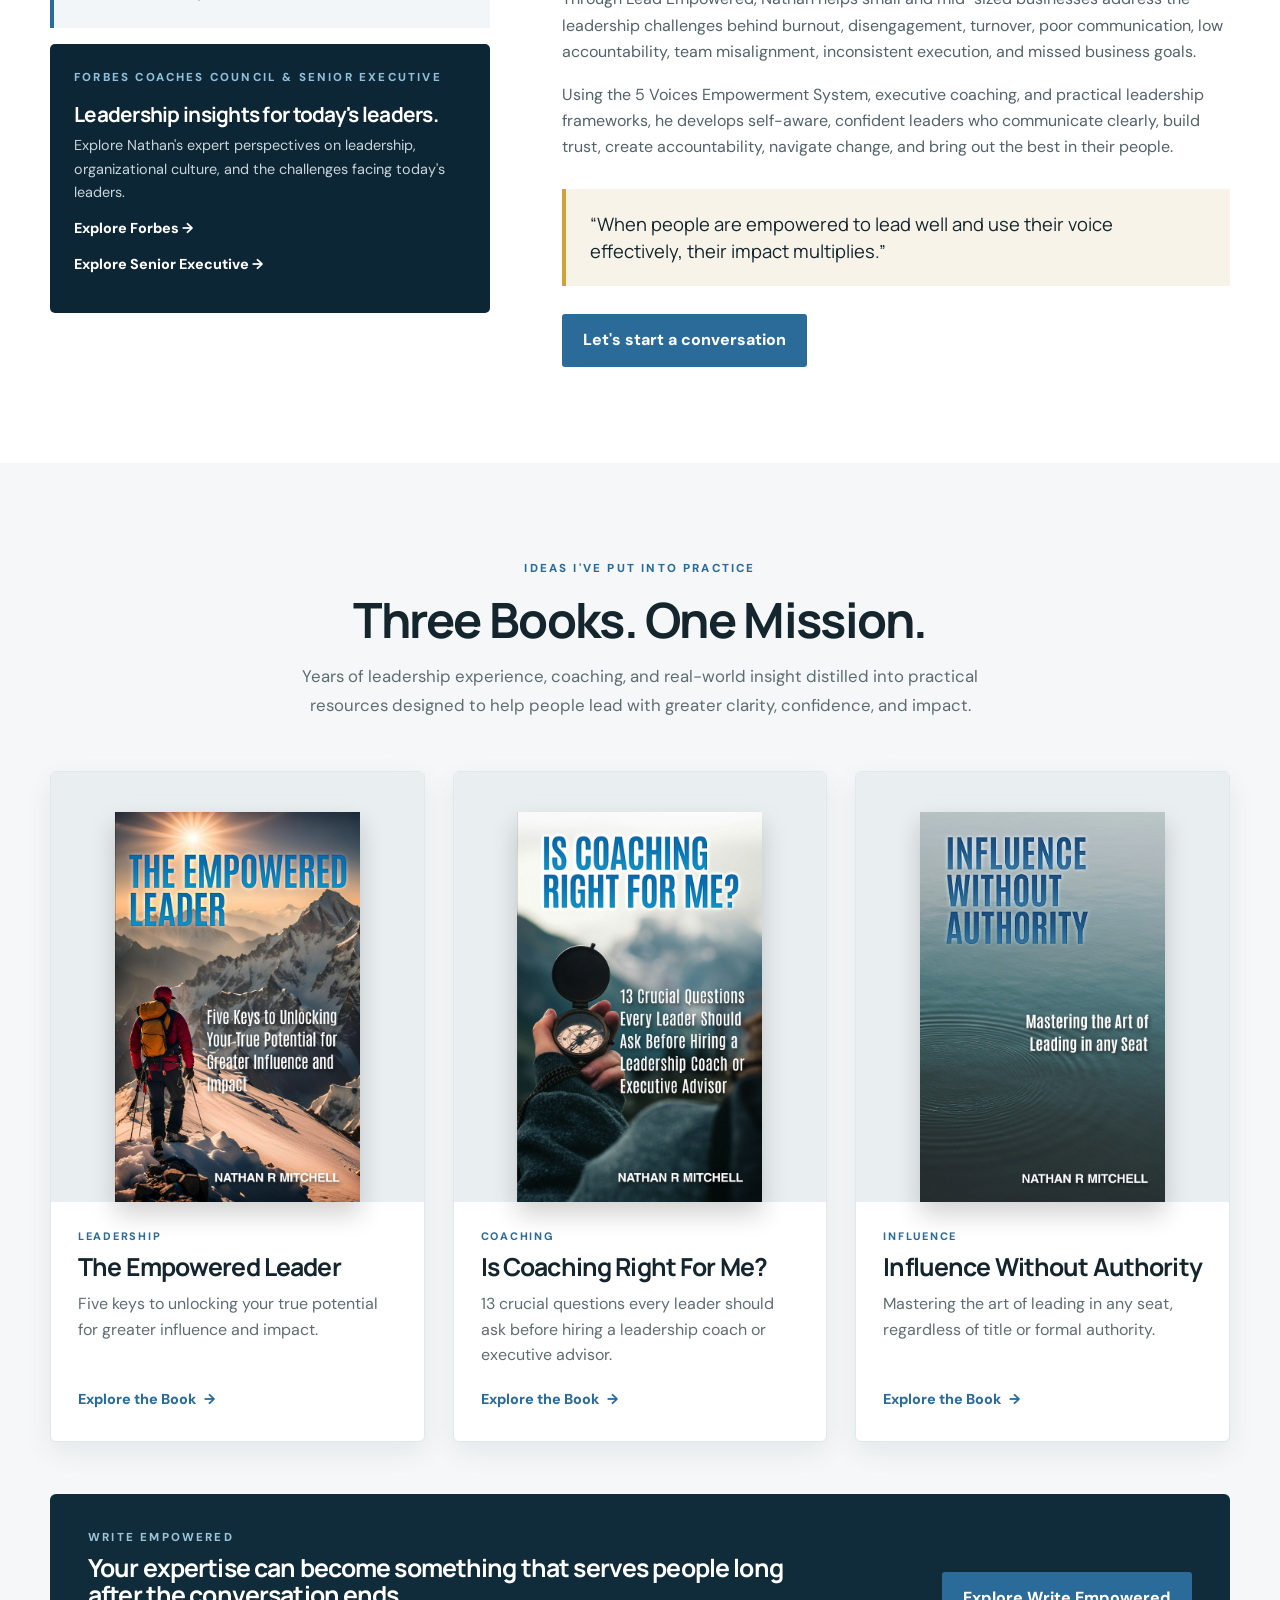
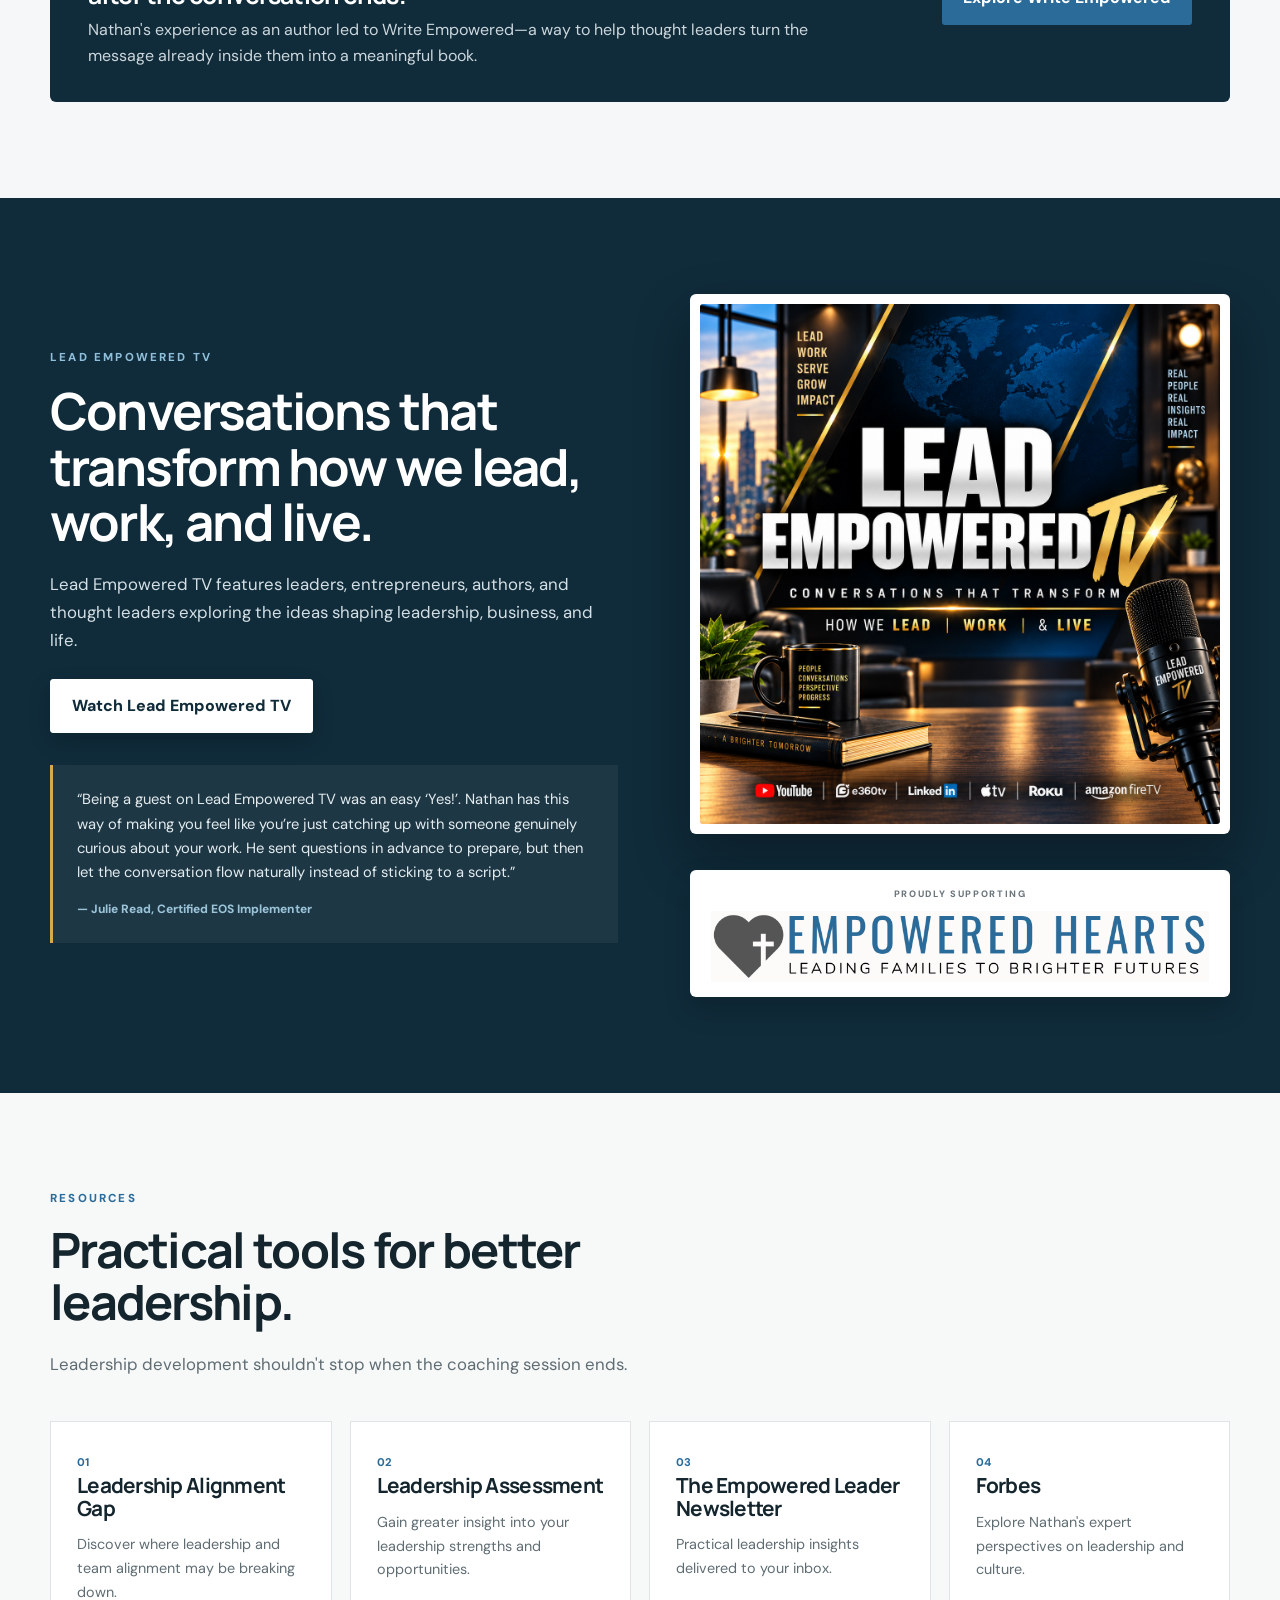
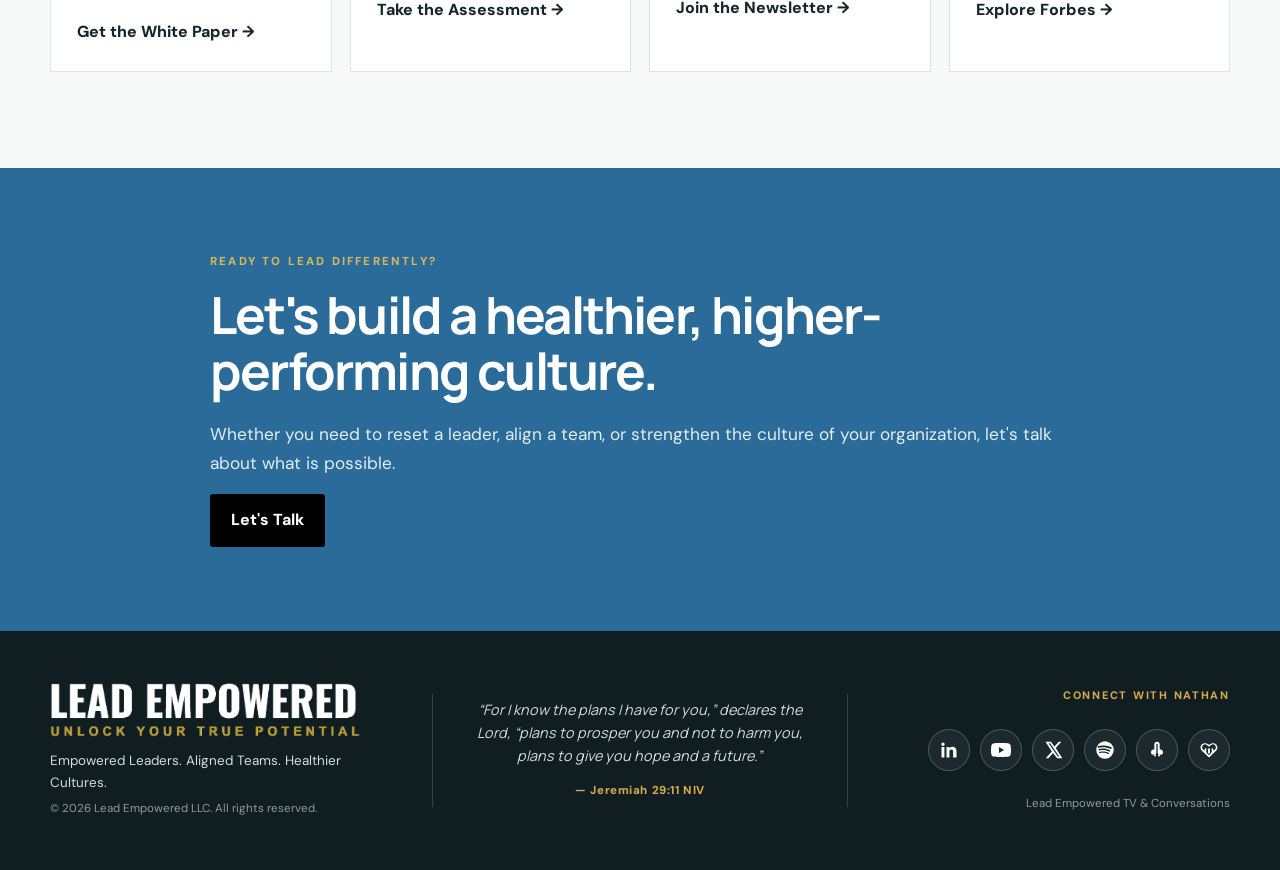
==== commit aedb5958: "Update Leadership Lab monthly price to $47" ====
--- a/index.html
+++ b/index.html
@@ -22,7 +22,7 @@
 <section class="section" id="services"><div class="container"><div class="section-heading"><p class="eyebrow">HOW WE HELP</p><h2>Leadership solutions built for real-world challenges.</h2><p>Practical development for leaders and teams who want sustainable performance—not another leadership initiative that sits on a shelf.</p></div><div class="service-grid">
 <article class="service-card featured"><span>01</span><h3>Leadership Reset Intensive™</h3><p>Become the leader your team needs in 30 days. A focused coaching experience for leaders who know something needs to change.</p><a href="https://leadershipreset.netlify.app/" target="_blank" rel="noopener">Explore Leadership Reset <b>→</b></a></article>
 <article class="service-card"><span>02</span><h3>5 Voices for Empowered Teams</h3><p>Turn individual strengths into collective strength through greater self-awareness, communication, and team alignment.</p><a href="https://5voices.netlify.app/" target="_blank" rel="noopener">Explore 5 Voices <b>→</b></a></article>
-<article class="service-card"><span>03</span><h3>The Leadership Lab</h3><p>Practical leadership development designed to help leaders strengthen their skills, grow their confidence, and lead with greater intention. <strong>Only $27 per month!</strong></p><a href="https://leadempoweredleadershiplab.netlify.app/" target="_blank" rel="noopener">Explore The Leadership Lab <b>→</b></a></article>
+<article class="service-card"><span>03</span><h3>The Leadership Lab</h3><p>Practical leadership development designed to help leaders strengthen their skills, grow their confidence, and lead with greater intention. <strong>Only $47 per month!</strong></p><a href="https://leadempoweredleadershiplab.netlify.app/" target="_blank" rel="noopener">Explore The Leadership Lab <b>→</b></a></article>
 <article class="service-card"><span>04</span><h3>Speaking &amp; Workshops</h3><p>Interactive experiences around leadership, communication, team alignment, culture, and sustainable performance.</p><a href="https://speakempowered.com/speakers/nathan-r-mitchell" target="_blank" rel="noopener">Book Nathan to Speak <b>→</b></a></article>
 </div></div></section>
 <section class="section testimonials" id="testimonials"><div class="container"><div class="section-heading"><p class="eyebrow">WHAT OTHERS ARE SAYING</p><h2>Leadership development that creates real impact.</h2><p>The strongest measure of leadership work is what changes after the room clears.</p></div><div class="testimonial-grid">
